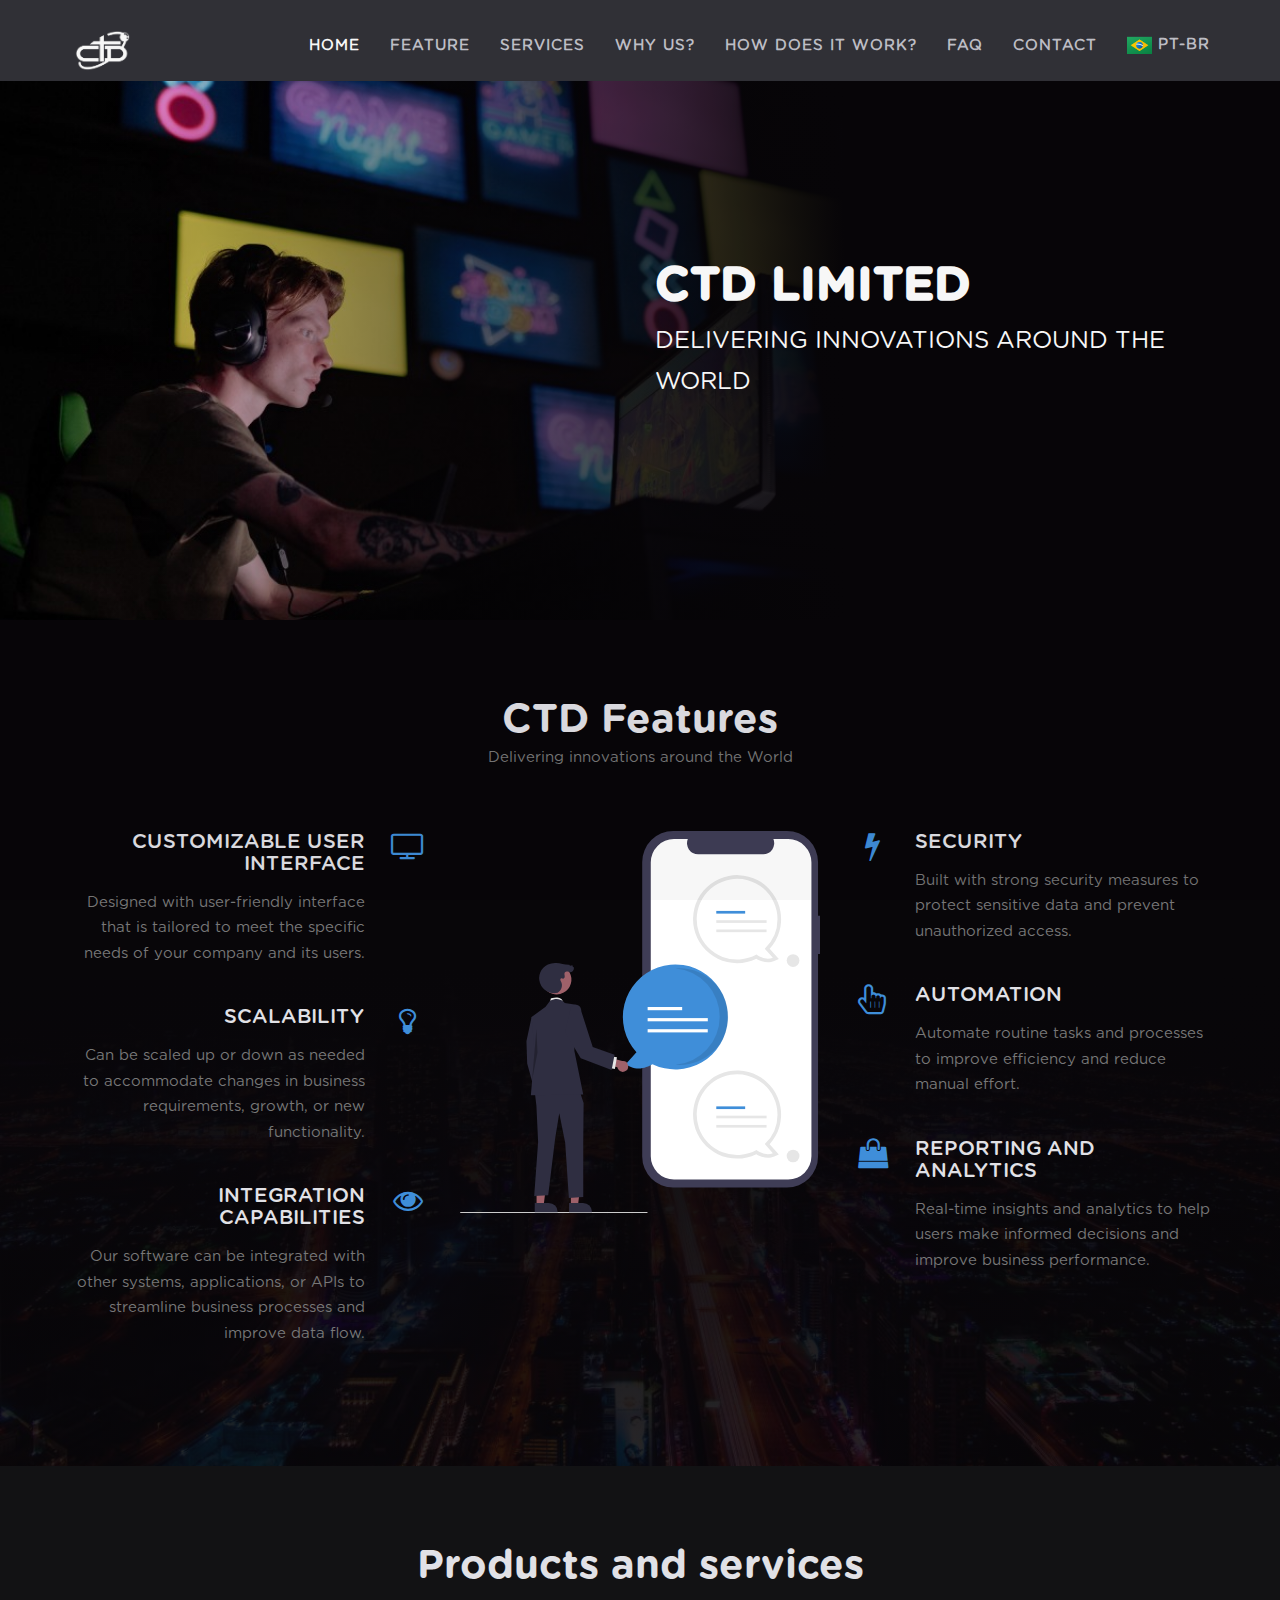
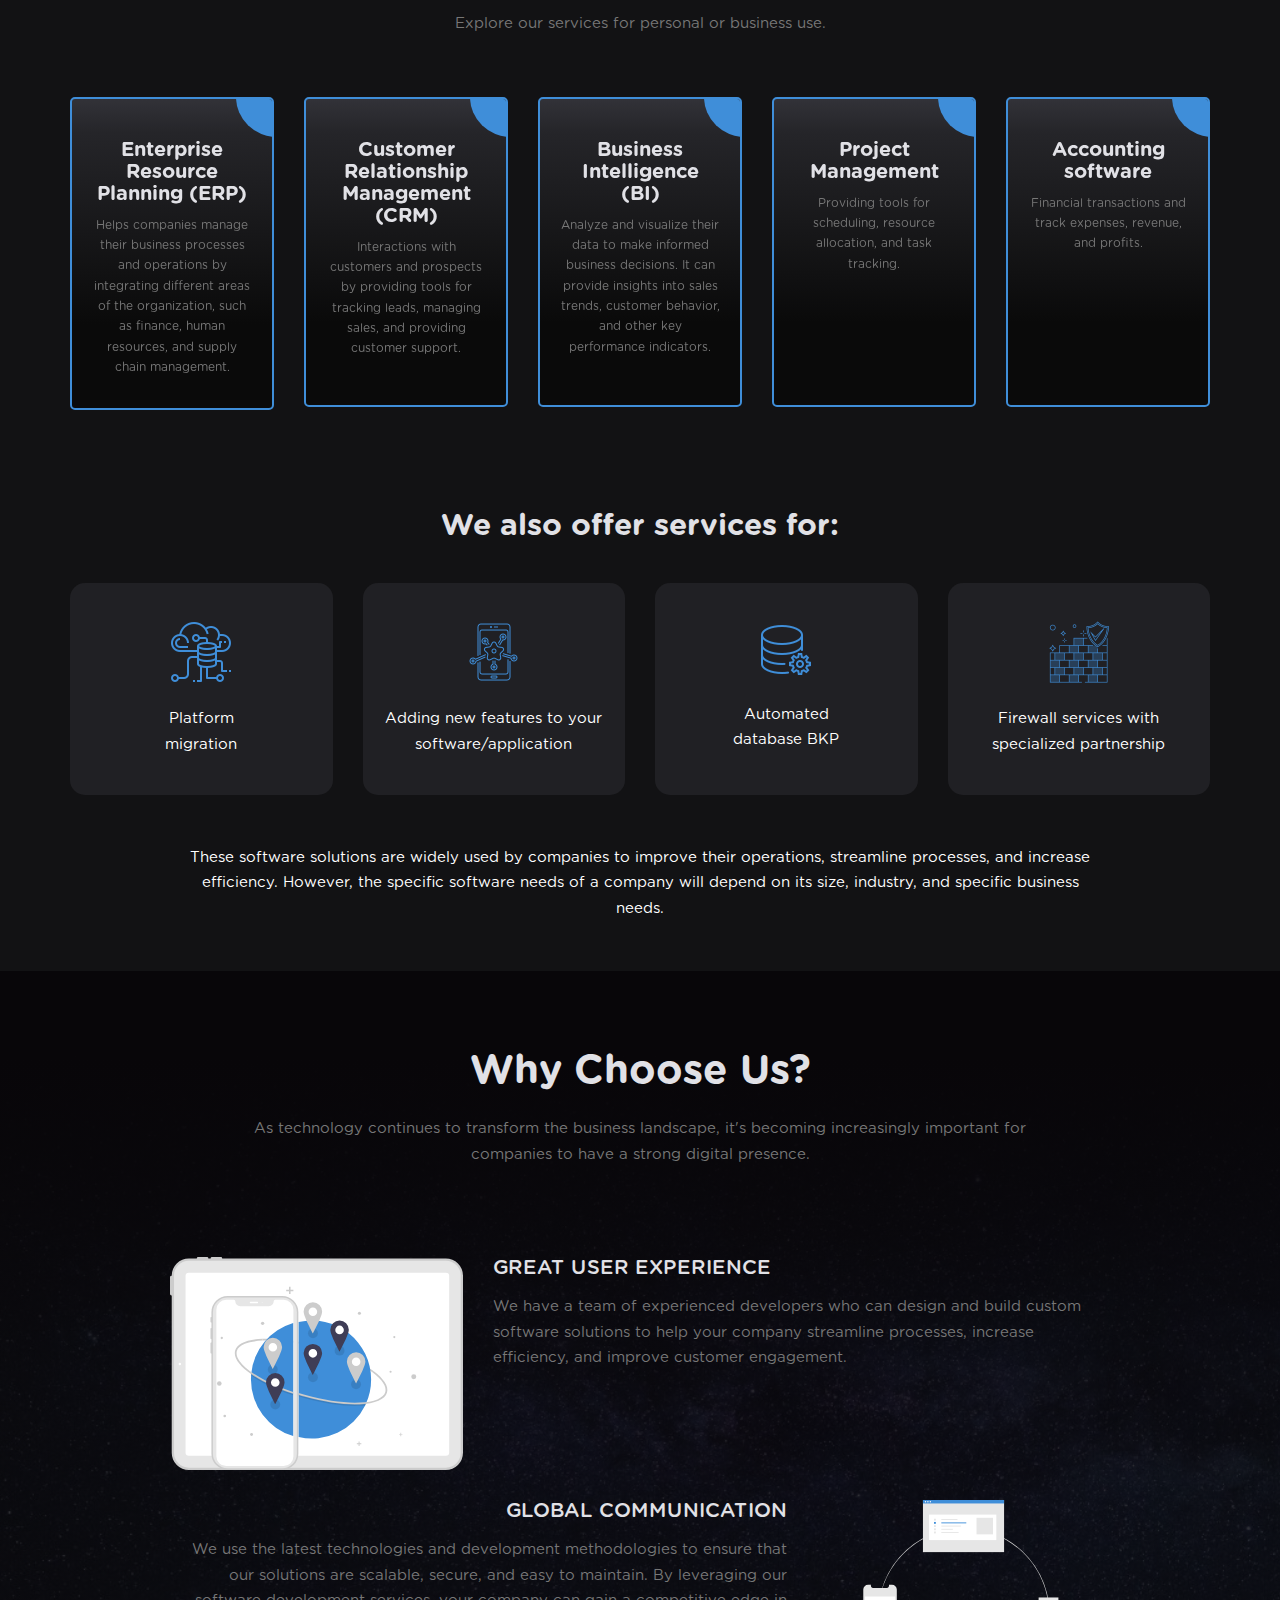
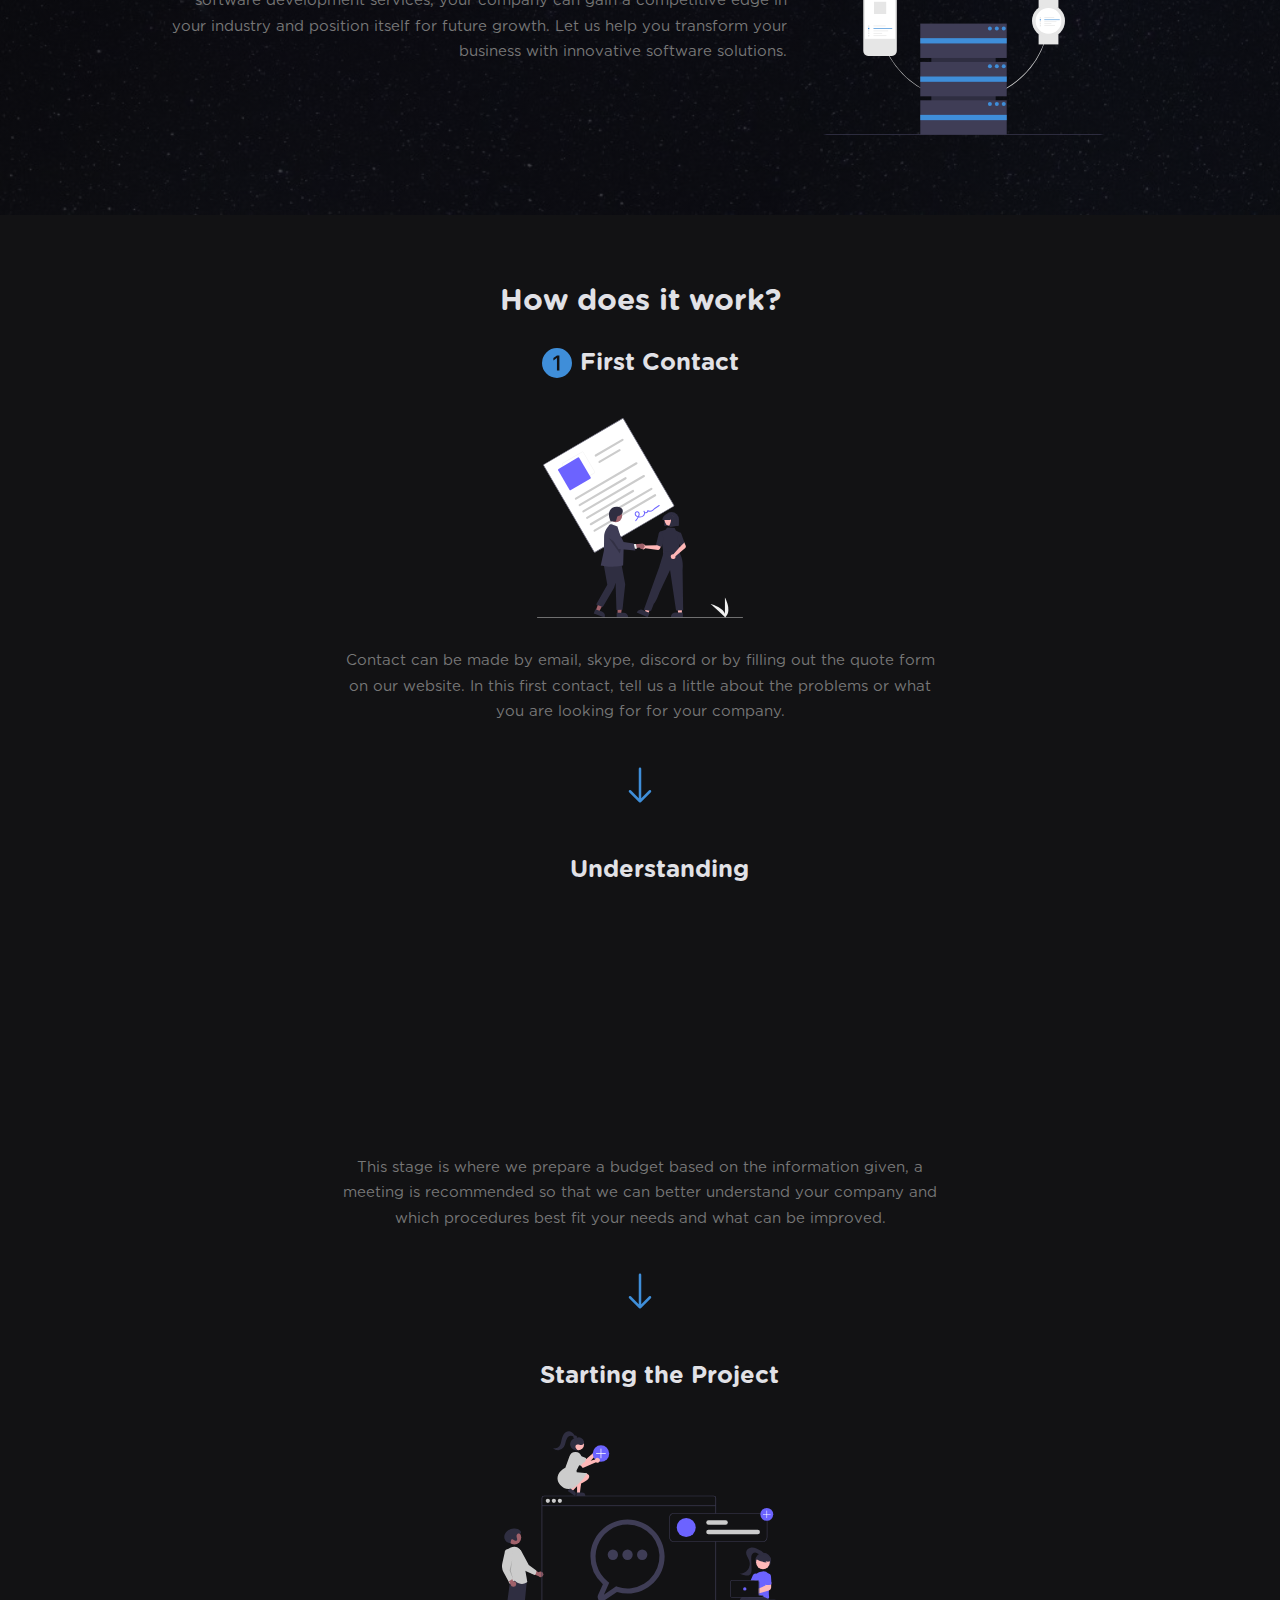
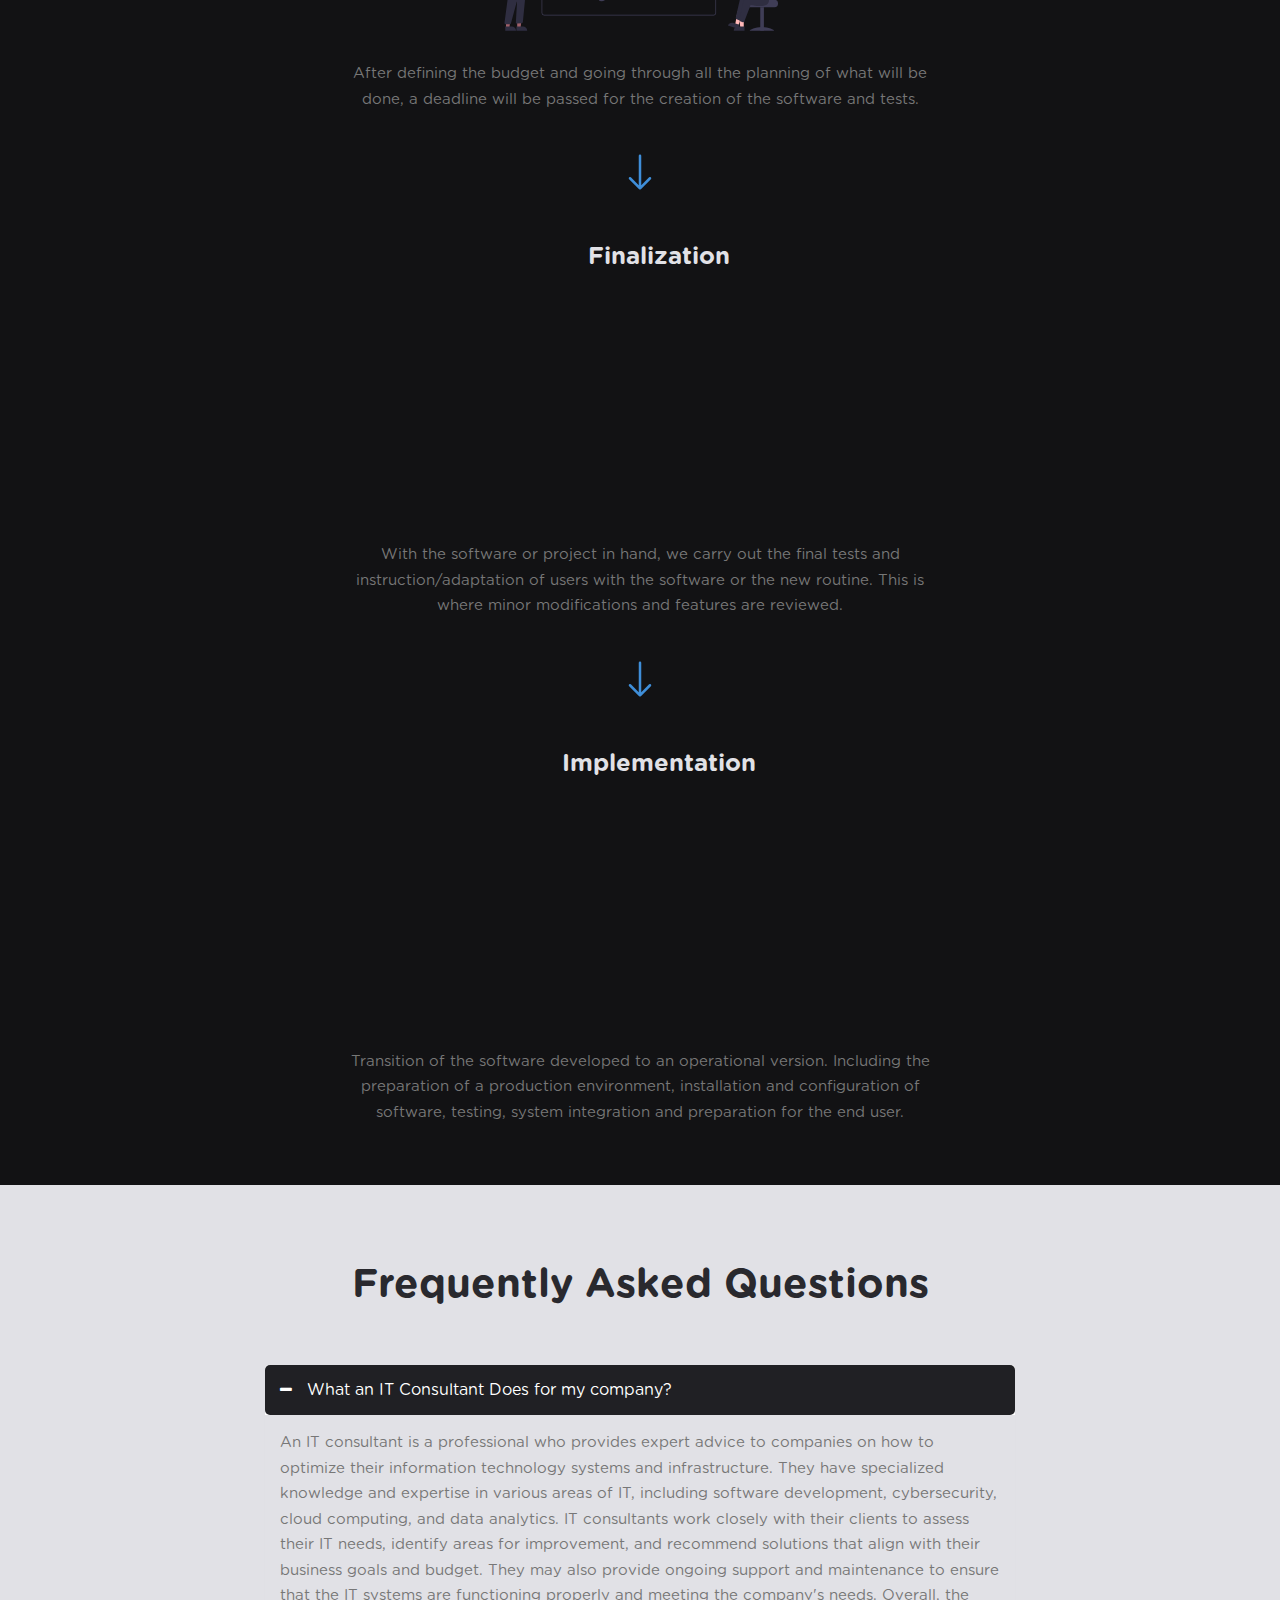
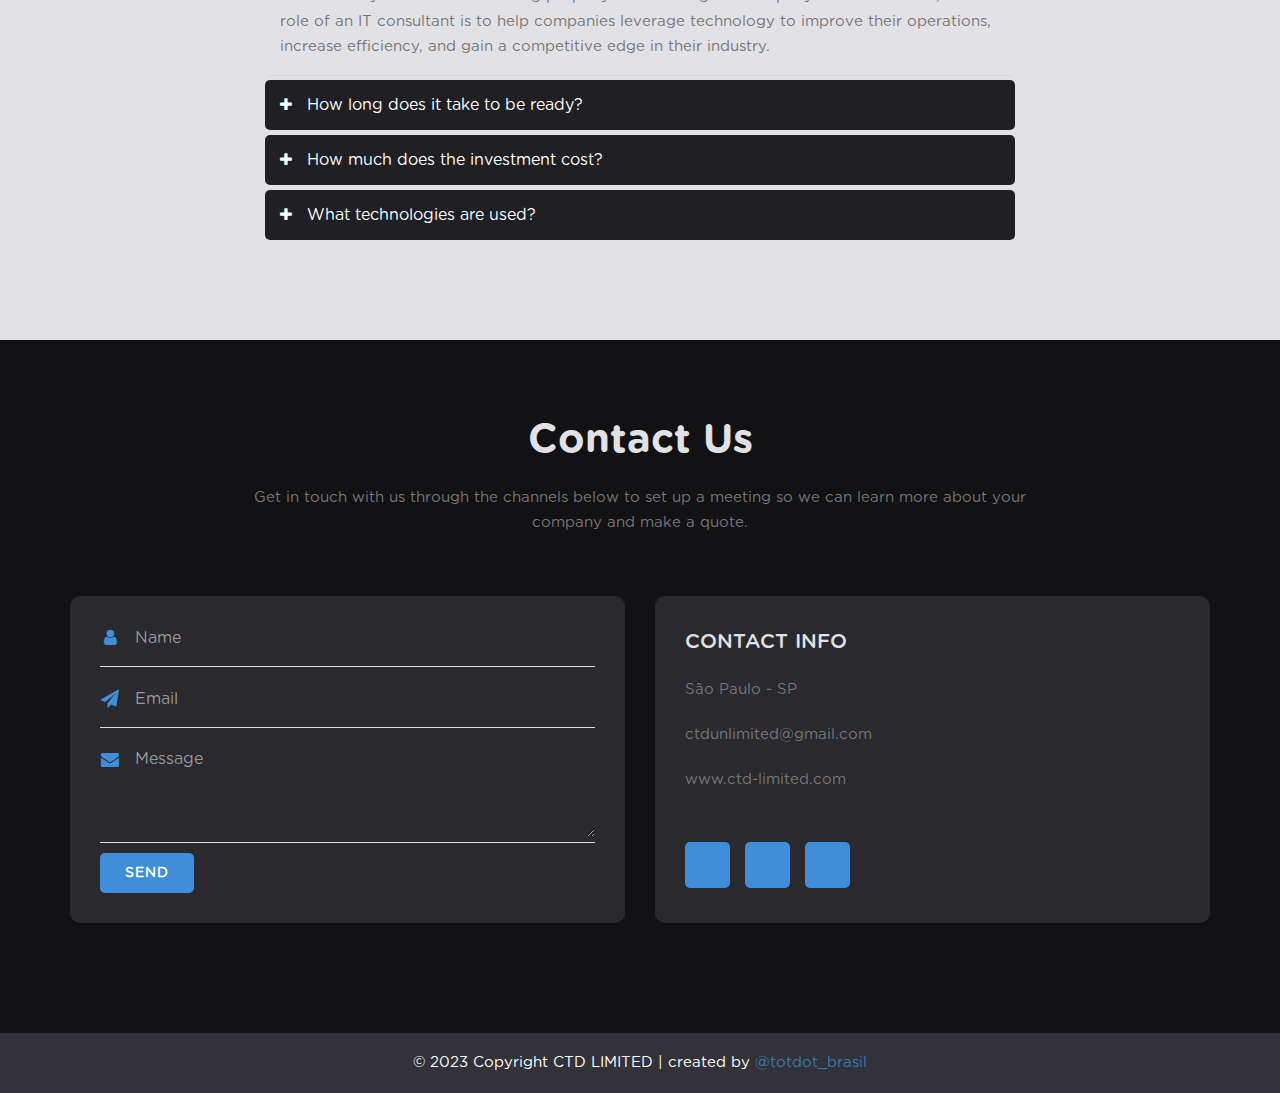
==== index.html @ d23ae1b8 "otimização" ====
<!DOCTYPE html>
<html lang="en">

<head>

    <!-- meta -->
    <meta charset="utf-8">
    <meta http-equiv="X-UA-Compatible" content="IE=edge">
    <meta name="viewport" content="width=device-width, initial-scale=1.0">
    <meta name="description" content="CTD - LIMITED | Delivering Innovations Around The World">
    <meta name="keywords"
        content="Apps, Software, technology, landing page, business, responsive, onepage, corporate, clean">
    <meta name="author" content="CTD - LIMITED">

    <!-- OG de compartilhamento -->
    <meta property="og:title" content="CTD - LIMITED" />
    <meta property="og:image" content="./assets/img/logo.png" />
    <meta property="og:image:width" content="1280" />
    <meta property="og:image:height" content="720" />

    <!-- Site title -->
    <title>CTD - LIMITED | Delivering Innovations Around The World</title>

    <!-- favicon -->
    <link rel="shortcut icon" type="image/x-icon" href="assets/img/logo.png">

    <!-- Bootstrap css -->
    <link href="assets/css/bootstrap.min.css" rel="stylesheet">

    <!--Font Awesome css -->
    <link href="assets/css/font-awesome.min.css" rel="stylesheet">

    <!-- Normalizer css -->
    <link href="assets/css/normalize.css" rel="stylesheet">

    <!-- Owl Carousel css -->
    <link href="assets/css/owl.carousel.min.css" rel="stylesheet">
    <link href="assets/css/owl.transitions.css" rel="stylesheet">

    <!-- Magnific popup css -->
    <link href="assets/css/magnific-popup.css" rel="stylesheet">

    <!-- Site css -->
    <link href="assets/css/style.css" rel="stylesheet">

    <!-- Responsive css -->
    <link href="assets/css/responsive.css" rel="stylesheet">

</head>

<body>

    <!-- Preloader starts-->
    <div id="preloader"></div>
    <!-- Preloader ends -->


    <!-- Navigation area starts -->
    <header class="menu-area navbar-fixed-top">
        <div class="container">
            <div class="row">

                <!-- Navigation starts -->
                <div class="col-md-12">
                    <div class="mainmenu">
                        <div class="navbar navbar-nobg">
                            <div class="navbar-header">
                                <a class="navbar-brand" href="#"><img src="assets/img/logo.png"
                                        alt="Logo da Empresa" class="img-logo"></a>
                                <button type="button" class="navbar-toggle" data-toggle="collapse"
                                    data-target=".navbar-collapse">
                                    <span class="sr-only">Toggle navigation</span>
                                    <span class="icon-bar"></span>
                                    <span class="icon-bar"></span>
                                    <span class="icon-bar"></span>
                                </button>
                            </div>

                            <div class="navbar-collapse collapse">
                                <nav>
                                    <ul class="nav navbar-nav navbar-right">
                                        <li class="active"><a class="smooth_scroll" href="#slider">HOME</a></li>
                                        <li><a class="smooth_scroll" href="#service">FEATURE</a></li>
                                        <li><a class="smooth_scroll" href="#about">SERVICES</a></li>
                                        <li><a class="smooth_scroll" href="#why-choose">WHY US?</a></li>             
                                        <li><a class="smooth_scroll" href="#steps">HOW DOES IT WORK?</a></li>
                                        <li><a class="smooth_scroll" href="#faq">FAQ</a></li>
                                        <li><a class="smooth_scroll" href="#contact">CONTACT</a></li>
                                        <li>
                                            <a href="./pt-br-version.html" class="toggle-lang">
                                                <img src="assets/img/brasil-flag.png" alt="Bandeira do Brasil" height="25px">
                                                PT-BR
                                            </a>
                                        </li>
                                    </ul>
                                </nav>
                            </div>
                        </div>
                    </div>
                </div>
                <!-- Navigation ends -->

            </div>
        </div>
    </header>
    <!-- Navigation area ends -->


    <main>
        
        <!-- Slider area starts -->
        <section id="slider" class="slider-area">
            <div class="slider-mask">
                <div class="">
                    <div class="">
                        <div class="intro-text">
                            <div class="container">
                                <div class="row">
                                    <!-- intro image -->
                                    <div class="col-md-6 col-sm-12 intro-img">
                                        <!-- <img src="assets/img/slider/devices-home-white.svg" alt=""> -->
                                    </div>
                                    <!-- intro text -->
                                    <div class="col-md-6 col-sm-12">
                                        <div class="intro-text-box clearfix">
                                            <h1>CTD LIMITED</h1>
                                            <p>DELIVERING INNOVATIONS AROUND THE WORLD</p>
                                        </div>
                                    </div>
                                </div>
                            </div>
                        </div>
                    </div>
                </div>
            </div>
        </section>
        <!-- Slider area ends -->


        <!-- Service area starts -->
        <section id="service" class="service-area ">
            <div class="service-mask section-big">
                <div class="container">
                    <div class="row">
                        <div class="col-md-12 text-center">
                            <div class="section-title">
                                <h2 class="mb-0">CTD Features</h2>
                                <p>Delivering innovations around the World</p>
                            </div>
                        </div>
                    </div>
                    <div class="row">
                        <div class="col-sm-4">
                            <div class="choose-box left">
                                <i class="fa fa-tv"></i>
                                <div class="choose-content">
                                    <h3 class="subtitle">Customizable user interface</h3>
                                    <p>Designed with user-friendly interface that is tailored to meet the specific needs of your
                                        company and its users.</p>
                                </div>
                            </div>
                            <div class="choose-box left">
                                <i class="fa fa-lightbulb-o"></i>
                                <div class="choose-content">
                                    <h3 class="subtitle">Scalability</h3>
                                    <p>Can be scaled up or down as needed to accommodate changes in business requirements,
                                        growth, or new functionality.</p>
                                </div>
                            </div>
                            <div class="choose-box left">
                                <i class="fa fa-eye"></i>
                                <div class="choose-content">
                                    <h3 class="subtitle">Integration capabilities</h3>
                                    <p>Our software can be integrated with other systems, applications, or APIs to streamline
                                        business processes and improve
                                        data flow.</p>
                                </div>
                            </div>
                        </div>
                        <div class="col-sm-4">
                            <div class="feture-img">
                                <img loading="lazy" src="assets/img/feature/mobile-device.svg" alt="Imagem ilustrativa">
                            </div>
                        </div>
                        <div class="col-sm-4">
                            <div class="choose-box right">
                                <i class="fa fa-bolt"></i>
                                <div class="choose-content">
                                    <h3 class="subtitle">Security</h3>
                                    <p>Built with strong security measures to protect sensitive data and prevent unauthorized
                                        access.</p>
                                </div>
                            </div>
                            <div class="choose-box right">
                                <i class="fa fa-hand-pointer-o"></i>
                                <div class="choose-content">
                                    <h3 class="subtitle">Automation</h3>
                                    <p>Automate routine tasks and processes to improve efficiency and reduce manual effort.</p>
                                </div>
                            </div>
                            <div class="choose-box right">
                                <i class="fa fa-shopping-bag"></i>
                                <div class="choose-content">
                                    <h3 class="subtitle">Reporting and analytics</h3>
                                    <p>Real-time insights and analytics to help users make informed decisions and improve
                                        business performance.</p>
                                </div>
                            </div>
                        </div>
                    </div>
                </div>
            </div>
        </section>
        <!-- Service area ends -->

    

        <section id="about" class="about-area section-big">
            <div class="container">

                <div class="row">
                    <div class="col-md-12 text-center">
                        <div class="section-title">
                            <h2>Products and services</h2>
                            <p>Explore our services for personal or business use.</p>
                        </div>
                    </div>

                    <!-- screenshots starts -->
                    <div class="screenshots">
                        <div class="screen">
                            <h3>Enterprise Resource Planning (ERP)</h3>
                            <p>
                                Helps companies manage their business processes and operations by integrating different
                                areas of the organization, such
                                as finance, human resources, and supply chain management.
                            </p>
                        </div>
                        <div class="screen">
                            <h3>Customer Relationship Management (CRM)</h3>
                            <p>
                            Interactions with customers and prospects by providing tools for tracking leads, managing sales, and providing customer
                            support.
                            </p>
                        </div>
                        <div class="screen">
                            <h3>Business Intelligence (BI)</h3>
                            <p>
                                Analyze and visualize their data to make informed business decisions. It can provide insights into sales trends,
                                customer behavior, and other key performance indicators.
                            </p>
                        </div>
                        <div class="screen">
                            <h3>Project Management</h3>
                            <p>
                                Providing tools for scheduling, resource allocation, and task tracking.
                            </p>
                        </div>
                        <div class="screen">
                            <h3>Accounting software</h3>
                            <p>
                                Financial transactions and track expenses, revenue, and profits.
                            </p>
                        </div>
                        <div class="screen">
                            <h3>Human Resource Management (HRM)</h3>
                            <p>
                                Manage workforce by providing tools for hiring, training, and performance management.
                            </p>
                        </div>
                        <div class="screen">
                            <h3>Collaboration software</h3>
                            <p>
                                Improve communication and collaboration among team members by providing tools for file sharing, video conferencing, and
                                instant messaging.
                            </p>
                        </div>
                    </div>
                    <!-- screenshots ends -->

                </div>
            </div>
        </section>

        <!-- Fun Fact area starts -->
        <section class="fun-fact-area">
            <div class="container">
                <h2 class="text-center">We also offer services for:</h2>
                <div class="row fun-fact-area">
                    <div class="col-xs-12 col-sm-6 col-md-3">
                        <div class="fun-fact tab-margin-bottom">
                            <img loading="lazy" src="assets/img/services/icon-migrations.png" alt="Imagem ilustrativa">
                            <p>Platform <br>migration</p>
                        </div>
                    </div>
                    <div class="col-xs-12 col-sm-6 col-md-3">
                        <div class="fun-fact tab-margin-bottom sm-no-border xs-no-border">
                            <img loading="lazy" src="assets/img/services/icon-features.png" alt="Imagem ilustrativa">
                            <p>Adding new features to your software/application</p>
                        </div>
                    </div>
                    <div class="col-xs-12 col-sm-6 col-md-3">
                        <div class="fun-fact">
                            <img loading="lazy" src="assets/img/services/icon-database.png" alt="Imagem ilustrativa">
                            <p>Automated <br>database BKP</p>
                        </div>
                    </div>
                    <div class="col-xs-12 col-sm-6 col-md-3">
                        <div class="fun-fact last">
                            <img loading="lazy" src="assets/img/services/icon-firewall.png" alt="Imagem ilustrativa">
                            <p>Firewall services with specialized partnership</p>
                        </div>
                    </div>
                </div>
                <p class="also-offer">
                    These software solutions are widely used by companies to improve their operations, streamline processes, and increase
                    efficiency. However, the specific software needs of a company will depend on its size, industry, and specific business
                    needs.
                </p>
            </div>
        </section>
        <!-- Fun Fact area ends -->

        <!-- Why Choose Us starts-->
        <section id="why-choose" class="why-choose-area ">
            <div class="why-choose-mask section-small">
                <div class="container">
                    <div class="row">
                        <div class="col-md-12">
                            <div class="section-title text-center">
                                <h2>Why Choose Us?</h2>
                                <p>As technology continues to transform the business landscape, it's becoming increasingly
                                    important for companies to have
                                    a strong digital presence.</p>
                            </div>
                        </div>
                    </div>
                    <div class="row">
                        <div class="col-sm-4">
                            <img loading="lazy" src="assets/img/choose/services.svg" alt="Imagem ilustrativa">
                        </div>
                        <div class="col-sm-8">
                            <div class="choose-box right">
                                <div class="choose-content">
                                    <h3 class="subtitle">Great User Experience</h3>
                                    <p>We have a team of experienced developers who can
                                        design and build custom software
                                        solutions to help your company streamline processes, increase efficiency, and improve
                                        customer engagement.</p>
                                </div>
                            </div>
                        </div>
                    </div>
                    <div class="row">
                        <div class="col-sm-4 col-sm-push-8">
                            <img loading="lazy" src="assets/img/choose/tecnologies.svg" alt="Imagem ilustrativa">
                        </div>
                        <div class="col-sm-8 col-sm-pull-4">
                            <div class="choose-box left">
                                <div class="choose-content">
                                    <h3 class="subtitle">Global Communication</h3>
                                    <p>We use the latest technologies and development methodologies to ensure that our solutions
                                        are scalable, secure, and easy
                                        to maintain.
                                        By leveraging our software development services, your company can gain a competitive
                                        edge in your industry and position
                                        itself for future growth. Let us help you transform your business with innovative
                                        software solutions.</p>
                                </div>
                            </div>
                        </div>
                    </div>
                </div>
            </div>
        </section>
        <!-- Why Choose Us ends-->


        <!-- steps start -->
        <section id="steps" class="steps section-small">
            <div class="container">
                <h2 class="text-center">How does it work?</h2>
                <div class="steps-grid">

                    <!-- Step 1 -->
                    <article class="step-item">  
                        <h3 class="step-title text-center">
                            <img loading="lazy" src="assets/img/steps/step-1.svg" alt="Imagem ilustrativa" height="30px" width="30px"> 
                            First Contact
                        </h3>
                        <img loading="lazy" src="assets/img/steps/first-contact.svg" alt="Imagem ilustrativa" class="img-step" width="206px" height="200px">
                        <p class="text-center">
                            Contact can be made by email, skype, discord or by filling out the quote form on our website. In this first contact,
                            tell us a little about the problems or what you are looking for for your company.
                        </p>               
                    </article>
                    <div class="next-step">
                        <img loading="lazy" src="assets/img/steps/arrow-down.svg" alt="Imagem ilustrativa" height="40px" width="40px">
                    </div>

                    <!-- Step 2 -->
                    <article class="step-item">
                        <h3 class="step-title text-center">
                            <img loading="lazy" src="assets/img/steps/step-2.svg" alt="Imagem ilustrativa" height="30px" width="30px">
                            Understanding
                        </h3>
                        <img loading="lazy" src="assets/img/steps/understanding.svg" alt="Imagem ilustrativa" class="img-step" width="300px" height="200px" >
                        <p class="text-center">
                            This stage is where we prepare a budget based on the information given, a meeting is recommended so that we can better
                            understand your company and which procedures best fit your needs and what can be improved.
                        </p>
                    </article>
                    <div class="next-step">
                        <img loading="lazy" src="assets/img/steps/arrow-down.svg" alt="Imagem ilustrativa" height="40px" width="40px">
                    </div>

                    <!-- Step 3 -->
                    <article class="step-item">
                        <h3 class="step-title text-center">
                            <img loading="lazy" src="assets/img/steps/step-3.svg" alt="Imagem ilustrativa" height="30px" width="30px">
                            Starting the Project
                        </h3>
                        <img src="assets/img/steps/start-the-project.svg" alt="Imagem ilustrativa" class="img-step" width="276px" height="200px">
                        <p class="text-center">
                            After defining the budget and going through all the planning of what will be done, a deadline will be passed for the
                            creation of the software and tests.
                        </p>
                    </article>
                    <div class="next-step">
                        <img loading="lazy" src="assets/img/steps/arrow-down.svg" alt="Imagem ilustrativa" height="40px" width="40px">
                    </div>

                    <!-- Step 4 -->
                    <article class="step-item">
                        <h3 class="step-title text-center">
                            <img loading="lazy" src="assets/img/steps/step-4.svg" alt="Imagem ilustrativa" height="30px" width="30px">
                            Finalization
                        </h3>
                        <img loading="lazy" src="assets/img/steps/finalization.svg" alt="Imagem ilustrativa" class="img-step" height="200px" width="333px">
                        <p class="text-center">
                            With the software or project in hand, we carry out the final tests and instruction/adaptation of users with the software
                            or the new routine.
                            This is where minor modifications and features are reviewed.
                        </p>
                    </article>
                    <div class="next-step">
                        <img loading="lazy" src="assets/img/steps/arrow-down.svg" alt="Imagem ilustrativa" height="40px" width="40px">
                    </div>

                    <!-- Step 5 -->
                    <article class="step-item">
                        <h3 class="step-title text-center">
                            <img loading="lazy" src="assets/img/steps/step-5.svg" alt="Imagem ilustrativa" height="30px" width="30px">
                            Implementation
                        </h3>
                        <img loading="lazy" src="assets/img/steps/implementation.svg" alt="Imagem ilustrativa" class="img-step"  width="225px" height="200px">
                        <p class="text-center">
                            Transition of the software developed to an operational version. Including the preparation of a production environment,
                            installation and configuration of software, testing, system integration and preparation for the end user.
                        </p>
                    </article>
                </div>
            </div>

        </section>
        <!-- steps end -->


        <!-- faq area starts -->
        <section id="faq" class="faq-area section-big">
            <div class="container">

                <div class="row">
                    <div class="col-md-12">
                        <div class="section-title text-center">
                            <h2>Frequently Asked Questions</h2>
                        </div>
                    </div>
                </div>

                <div class="row">

                    <div class="col-md-8 col-md-offset-2">
                        <!-- accordion starts -->
                        <div class="accordion panel-group" id="accordion" role="tablist">

                            <div class="panel clearfix">
                                <div class="panel-heading" role="tab">
                                    <a href="#accordion01" data-toggle="collapse" data-parent="#accordion"
                                        aria-expanded="true" class="">
                                        <i class="fa fa-minus"></i>
                                        <h4 class="panel-title">What an IT Consultant Does for my company?</h4>
                                    </a>
                                </div>
                                <div id="accordion01" class="panel-collapse collapse in" role="tabpanel"
                                    aria-expanded="true">
                                    <div class="panel-body">
                                        An IT consultant is a professional who provides expert advice to companies on how to optimize their information
                                        technology systems and infrastructure. They have specialized knowledge and expertise in various areas of IT, including
                                        software development, cybersecurity, cloud computing, and data analytics. IT consultants work closely with their clients
                                        to assess their IT needs, identify areas for improvement, and recommend solutions that align with their business goals
                                        and budget. They may also provide ongoing support and maintenance to ensure that the IT systems are functioning properly
                                        and meeting the company's needs. Overall, the role of an IT consultant is to help companies leverage technology to
                                        improve their operations, increase efficiency, and gain a competitive edge in their industry.
                                    </div>
                                </div>
                            </div>

                            <div class="panel clearfix">
                                <div class="panel-heading" role="tab">
                                    <a href="#accordion02" class="collapsed" data-toggle="collapse" data-parent="#accordion"
                                        aria-expanded="false">
                                        <i class="fa fa-minus"></i>
                                        <h4 class="panel-title">How long does it take to be ready?</h4>
                                    </a>
                                </div>
                                <div id="accordion02" class="panel-collapse collapse" role="tabpanel" aria-expanded="false"
                                    style="height: 0px;">
                                    <div class="panel-body">
                                        Our Software solutions can take from days to months to deliver, it's going to depend heavily on the type of project and
                                        scope and availability of resources, please get in touch for an estimation on delivery time.
                                    </div>
                                </div>
                            </div>

                            <div class="panel clearfix">
                                <div class="panel-heading" role="tab">
                                    <a href="#accordion03" class="collapsed" data-toggle="collapse" data-parent="#accordion"
                                        aria-expanded="false">
                                        <i class="fa fa-minus"></i>
                                        <h4 class="panel-title">How much does the investment cost?</h4>
                                    </a>
                                </div>
                                <div id="accordion03" class="panel-collapse collapse" role="tabpanel" aria-expanded="false"
                                    style="height: 0px;">
                                    <div class="panel-body">
                                        Since each software project is unique, we price each project based on its complexity, scope, and delivery date
                                        requirements. Please contact us for a personalized assessment of your project.
                                    </div>
                                </div>
                            </div>

                            <div class="panel clearfix">
                                <div class="panel-heading" role="tab">
                                    <a href="#accordion04" class="collapsed" data-toggle="collapse" data-parent="#accordion"
                                        aria-expanded="false">
                                        <i class="fa fa-minus"></i>
                                        <h4 class="panel-title">What technologies are used?</h4>
                                    </a>
                                </div>
                                <div id="accordion04" class="panel-collapse collapse" role="tabpanel" aria-expanded="false"
                                    style="height: 0px;">
                                    <div class="panel-body">
                                        We have experience with several front-end and back-end technologies, including but not limited to .NET, Xamarin,
                                        TypeScript, Python, SQLServer, MySQL, Oracle, Angular and React. Our team of experts is always learning and expanding
                                        their knowledge to stay up-to-date with the latest technologies and trends in the industry.
                                    </div>
                                </div>
                            </div>
                        </div>
                        <!-- / accordion ends-->
                    </div>

                </div>

            </div>
        </section>
        <!-- faq area ends -->


        <!-- Contact area starts -->
        <section id="contact" class="contact-area section-big">
            <div class="container">

                <div class="row">
                    <div class="col-md-12 text-center">
                        <div class="section-title">
                            <h2>Contact Us</h2>
                            <p>Get in touch with us through the channels below to set up a meeting so we can learn more
                                about your company and make a
                                quote.</p>
                        </div>
                    </div>
                </div>

                <div class="row">

                    <div class="col-md-6">

                        <!-- Contact form starts -->
                        <div class="contact-form">

                            <form id="ajax-contact" action="assets/mailer.php" method="post">
                                <div class="form-group in_name">
                                    <input type="text" name="name" class="form-control" id="name" placeholder="Name"
                                        required="required">
                                </div>
                                <div class="form-group in_email">
                                    <input type="email" name="email" class="form-control" id="email" placeholder="Email"
                                        required="required">
                                </div>
                                <div class="form-group in_message">
                                    <textarea rows="5" name="message" class="form-control" id="message"
                                        placeholder="Message" required="required"></textarea>
                                </div>
                                <div class="actions">
                                    <input type="submit" value="Send" name="submit" id="submitButton" class="btn"
                                        title="Submit Your Message!">
                                </div>
                            </form>

                            <!-- Submition status -->
                            <div id="form-messages"></div>

                        </div>
                        <!-- Contact form ends-->
                    </div>

                    <div class="col-md-6">

                        <div class="address">
                            <h3 class="subtitle">Contact Info</h3>
                            <div class="address-box clearfix">
                                <p>São Paulo - SP</p>
                            </div>
                            <!-- <div class="address-box clearfix">
                                <p><a href="tel:015110022">+55 11 950425072</a></p>
                            </div> -->
                            <div class="address-box clearfix">
                                <p><a href="mailto:ctdunlimited@gmail.com">ctdunlimited@gmail.com</a></p>
                            </div>
                            <div class="address-box clearfix">
                                <p><a href="#">www.ctd-limited.com</a></p>
                            </div>

                            <ul class="social-links">
                                <li>
                                    <a href="mailto:ctdunlimited@gmail.com?">
                                        <img loading="lazy" src="assets/img/icons/mail-icon.svg" alt="mail icon" height="25px" width="25px">
                                    </a>
                                </li>
                                <li>
                                    <a href="skype:live:.cid.ec6326698f92b3e9?chat">
                                        <img loading="lazy" src="assets/img/icons/icon-skype.svg" alt="skype icon" height="25px" width="25px">
                                    </a>
                                </li>
                                <li>
                                    <a href="https://discord.com/channels/@me/1095717653068394519">
                                        <img loading="lazy" src="assets/img/icons/icon-discord.svg" alt="discord icon" height="25px" width="25px">
                                    </a>
                                </li>
                            </ul>

                        </div>

                    </div>


                </div>

            </div>
        </section>
        <!-- Contact area ends -->

    </main>

    <!-- Footer area starts -->
    <footer class="footer-area">
        <div class="container">
            <p>&copy; 2023 Copyright CTD LIMITED | created by <a href="https://www.instagram.com/totdot_brasil/" target="_blank">@totdot_brasil</a></p>
        </div>
    </footer>
    <!-- Footer area ends -->


    <!--Linguagem de sinais -> Libras  -->
    <div vw class="enabled">
        <div vw-access-button class="active"></div>
        <div vw-plugin-wrapper>
            <div class="vw-plugin-top-wrapper"></div>
        </div>
    </div>
    <script defer src="https://vlibras.gov.br/app/vlibras-plugin.js"></script>
    <script defer>
        new window.VLibras.Widget('https://vlibras.gov.br/app');
    </script>

    <!-- Latest jQuery -->
    <script defer src="assets/js/jquery.min.js"></script>

    <!-- Bootstrap js-->
    <script defer src="assets/js/bootstrap.min.js"></script>

    <!-- Owl Carousel js -->
    <script defer src="assets/js/owl.carousel.min.js"></script>

    <!-- Mixitup js -->
    <script defer src="assets/js/jquery.mixitup.js"></script>

    <!-- Magnific popup js -->
    <script defer src="assets/js/jquery.magnific-popup.min.js"></script>

    <!-- Waypoint js -->
    <script defer src="assets/js/jquery.waypoints.min.js"></script>

    <!-- Ajax Mailchimp js -->
    <script defer src="assets/js/jquery.ajaxchimp.min.js"></script>


    <!-- Main js-->
    <script defer src="assets/js/main_script.js"></script>
</body>

</html>
---- assets/css/style.css ----
/*----------------------------------------------------------------------------------------
* Author        : Coderspoint
* Template Name : Applan - One Page App Landing Page
* File          : Applan main CSS file
* Version       : 1.0
* ---------------------------------------------------------------------------------------- */





/* INDEX
----------------------------------------------------------------------------------------

01. General css

02. Navigation area css

03. Slider area css

04. Hero area css

05. Price area css

06. Action area css

07. Service area css

08. Pricing area css

09. Testimonial area css

10. Why Choose area css

11. Subscribe area css

12. Client area css

13. Contact area css

14. Footer area css

-------------------------------------------------------------------------------------- */
/* Colors */
:root {
    --white:    #fff;
    --gray-100: #e1e1e6;
    --gray-300: #c4c4cc;
    --gray-400: #8d8d99;
    --gray-600: #323238;
    --gray-700: #29292e;
    --gray-800: #202024;
    --gray-900: #121214;

    --blue-300: #72ade4;
    --green-500: #3f8ed9;

    --red-500: #F75A68 
}




/* Fonts 'Gotham Rounded' */
@font-face {
  font-family: 'GothamRounded-Book';
  src: url('../fonts/GothamRounded-book.eot');
  src: url('../fonts/GothamRounded-book.woff2') format('woff2'),
       url('../fonts/GothamRounded-book.woff') format('woff'),
       url('../fonts/GothamRounded-book.ttf') format('truetype'),
       url('../fonts/GothamRounded-book.svg#GothamRounded-book') format('svg'),
       url('../fonts/GothamRounded-book.eot?#iefix') format('embedded-opentype');
  font-weight: normal;
  font-style: normal;
}
@font-face {
  font-family: 'GothamRounded-Medium';
  src: url('../fonts/GothamRounded-Medium.eot');
  src: url('../fonts/GothamRounded-Medium.woff2') format('woff2'),
       url('../fonts/GothamRounded-Medium.woff') format('woff'),
       url('../fonts/GothamRounded-Medium.ttf') format('truetype'),
       url('../fonts/GothamRounded-Medium.svg#GothamRounded-Medium') format('svg'),
       url('../fonts/GothamRounded-Medium.eot?#iefix') format('embedded-opentype');
  font-weight: normal;
  font-style: normal;
}
@font-face {
  font-family: 'GothamRounded-Bold';
  src: url('../fonts/GothamRounded-Bold.eot');
  src: url('../fonts/GothamRounded-Bold.woff2') format('woff2'),
       url('../fonts/GothamRounded-Bold.woff') format('woff'),
       url('../fonts/GothamRounded-Bold.ttf') format('truetype'),
       url('../fonts/GothamRounded-Bold.svg#GothamRounded-Bold') format('svg'),
       url('../fonts/GothamRounded-Bold.eot?#iefix') format('embedded-opentype');
  font-weight: normal;
  font-style: normal;
}







/* ----------------------------------------------------------------------------------------
*                                       01. General css
* -------------------------------------------------------------------------------------- */

html,
body {
    height: 100%
}

body {
    background-color: var(--gray-900);
    color: #777;
    width: 100%;
    height: 100%;
    font-size: 15px;
    line-height: 1.7;
    margin-top: 70px;
    font-family: 'GothamRounded-Book', sans-serif;
}

h1,
h2,
h3,
h4,
h5,
h6 {
    color: var(--gray-100);
    font-family: 'GothamRounded-Bold';
}

.subtitle {
    font-size: 20px;
    text-transform: uppercase;
    margin-bottom: 15px;
    font-family: 'GothamRounded-Medium';
}

p {
    letter-spacing: 0px;
}

a {
    text-decoration: none;
    transition: all 0.3s;
    -webkit-transition: all 0.3s;
}

a:hover {
    color: #fff;
    text-decoration: none;
}

a:focus {
    outline: none;
    text-decoration: none;
}

ul,
li {
    margin: 0;
    padding: 0;
}

fieldset {
    border: 0 none;
    margin: 0 auto;
    padding: 0;
}

.btn.active.focus,
.btn.active:focus,
.btn.focus,
.btn.focus:active,
.btn:active:focus,
.btn:focus {
    outline: none;
}

.btn, input[type='submit'] {
    display: inline-block;
    background: transparent;
    padding: 10px 25px;
    border-radius: 5px;
    transition: 0.3s;
    -moz-transition: 0.3s;
    -webkit-transition: 0.3s;
    letter-spacing: 1px;
    border: none;
    text-transform: uppercase;
    font-weight: 600;
    color: #fff;
    background-color: #3f8ed9;
}

.btn:hover, input[type="submit"]:hover {
    color: #fff;
    background: #72849c;
}

.btn.btn-reverse {
    background: #72849c;
}

.btn.btn-reverse:hover {
    color: #555;
    background-color: #fff;
}

.btn.btn-white {
    color: #555;
    background-color: #fff;
}

.btn.btn-white:hover {
    color: #fff;
    background: #72849c;
}


.btn.btn-lg {
    height: 50px;
    padding: 0 30px;
    font-size: 20px;
    font-weight: bold;
    line-height: 50px;
    border-radius: 7px;
}


.section-big {
    padding: 80px 0px;
}

.section-small {
    padding: 50px 0px;
}

.section-title {
    margin: auto;
    max-width: 800px;
    margin-bottom: 60px;
}

.section-title.white h2 {
    color: #fff;
}

.section-title h2 {
    font-size: 40px;
    margin-bottom: 25px;
    line-height: 40px;
    margin-top: 0;
}

.section-title p {
    margin-top: 25px;
}


/* preloader css */

#preloader {
    position: fixed;
    left: 0;
    top: 0;
    z-index: 99999;
    width: 100%;
    height: 100%;
    overflow: visible;
    background-image: url(../img/preloader-dark.gif);
    background-position: center center;
    background-repeat: no-repeat;
    background-color: #040204;
}

.table {
    display: table;
    width: 100%;
    height: 100%;
    position: relative;
    z-index: 1;
}
.table-cell {
    display: table-cell;
    text-align: center;
    vertical-align: middle;
}

img {
    max-width: 100%;
}

.space {
    height: 30px;
}



/* ----------------------------------------------------------------------------------------
*                               02. Navigation area css
* --------------------------------------------------------------------------------------- */
.menu-area {
    background: var(--gray-600);
}
.sticky-menu {
    box-shadow: 0px 3px 4.7px 0.3px rgba(0, 0, 0, 0.24);
    transition: all 0.3s ease-out;
    -webkit-transition: all 0.3s ease-out;
}

.mainmenu {
    margin-top: 10px;
    transition: all 0.3s ease-out;
    -webkit-transition: all 0.3s ease-out;
}

.sticky-menu .mainmenu {
    margin-top: 0px;
}

.navbar {
    margin-bottom: 0;
    border: 0px;
    padding: 8px 0;
}

.img-logo{
    height: 55px;
}


.navbar-nav {
    display: flex;
    align-items: center;
    justify-content: space-between;
}

.navbar-nav  li {
    float: none;
    display: inline-block;
}

.navbar-nav li a {
    font-weight: 600;
    font-size: 15px;
    letter-spacing: 1px;
    color: var(--gray-300);
}

.nav > li > a:hover,
.nav > li > a:active,
.nav > li > a:focus {
    background: none;
}

.mainmenu .navbar-nav li.active a {
    color: var(--white);
}

.navbar-brand {
    float: left;
    padding: 5px;
    line-height: normal;
    height: 55px;
}


/* Mobile Nav css */
.navbar-toggle .icon-bar {
    background: var(--gray-900);
}

.toggle-lang:hover {
    transform: scale(1.02);
}

/* ----------------------------------------------------------------------------------------
*                               03. Slider area css
* -------------------------------------------------------------------------------------- */

.slider-area {
    background-image: url("../img/bg-section/bg-img-main.jpg");
    background-repeat: no-repeat;
    background-size: cover;
    background-position: -260px center;
    min-height: 400px;
}

.slider-mask {
    height: 100%;
    background: rgb(8,6,9);
    background: linear-gradient(90deg, rgba(8,6,9,0) 4%, rgba(8,6,9,1) 66%);
    min-height: 400px;
}

.slider-area .carousel,
.slider-area .carousel-inner,
.slider-area .item {
    height: 100%;
}

@media (min-width: 992px) {
    .slider-area {
        height: 550px;
    }
}

.intro-text {
    text-align: left;
    color: #fff;
}

.intro-text .row {
    margin-top: 0px;
}

.intro-text h1 {
    color: inherit;
    font-size: 47px;
    font-weight: 600;
    line-height: 50px;
    margin-bottom: 10px;
    margin-top: 10px;
}

.intro-text p {
    font-size: 24px;
    color: inherit;
}

.line-through {
    text-decoration: line-through;
}



.intro-text .dwnld-btn {
    margin-top: 20px;
    display: inline-block;
    margin-right: 20px;
}

@media (min-width: 992px) {
    .intro-text-box {
        display: table;
        transform: translate(0%, 50%);
        margin-top: 100px;
    }
}

.dwnld-btn img {
    width: 150px;
    height: auto;
}

.dwnld-btn.appstore img {
    padding-top: 1px;
}

.intro-img {
    text-align: center;
}

@media (max-width: 991px) {
    .intro-text {
        margin: 77px auto;
        text-align: center;
    }
    .intro-img img {
        margin-bottom: 30px;
    }
    .hero-overlay h2 {
        margin-top: 0px;
        font-size: 1.5em;
    }
}


#carousel-example-generic .animated {
    animation-delay: .5s;
}




/* ----------------------------------------------------------------------------------------
*                               04. Hero area css
* ---------------------------------------------------------------------------------------*/

.hero-boxes {
    padding: 50px 0;
    background-color: var(--gray-900);
}

.hero-box {
    background: #f5f5f5;
    background-color: var(--gray-600);
    text-align: center;
    position: relative;
    margin: 30px 0;
    padding: 50px;
    border-radius: 10px;
}

.hero-box img {}
.hero-overlay {
    position: absolute;
    padding: 30px;
    left: 0;
    top: 0;
    width: 100%;
    height: 0;
    background-color: var(--gray-800);
    color: #fff;
    border-radius: 10px;
    opacity: 0;
    transition: 0.5s cubic-bezier(0.250, 0.250, 0.115, 1.445);
}
.hero-overlay h2 {
    color: #fff;
}
.hero-box:hover .hero-overlay {
    opacity: 1;
    height: 100%;
}





/* ----------------------------------------------------------------------------------------
*                                   05. Price area css
* --------------------------------------------------------------------------------------- */
.price-item {
    padding: 0 15px 30px;
    margin: 0;
    text-align: center;
    position: relative;
    transition: 0.3s ease-out;
    background-color: #f5f5f5;
    border-radius: 10px;
}

.price-item ul {
    margin-left: 0;
    list-style: none;
    padding-left: 0px;
}

.price-item .info {
    border-radius: 10px 10px 0 0; 
}

.price-item.featured .info {
    background: #3f8ed9;
    margin-left: -15px;
    margin-right: -15px;
}

.price-item p.level {
    font-size: 30px;
    padding-top: 20px;
    letter-spacing: 1px;
    font-family: 'GothamRounded-Medium';
}

.price-item p.desc {
    font-size: 14px;
    margin-bottom: 0px;
}

.price-item p.price {
    font-size: 16px;
    margin: 0;
    padding-bottom: 10px;
    color: #333;
}

.price-item p.price .dollar {
    font-size: 30px;
    position: relative;
    top: -30px;
}

.price-item p.price .number {
    font-size: 70px;
    font-weight: 300;
}

.price-item .features {
    margin: 30px 0;
}

.price-item.featured p.level,
.price-item.featured p.price {
    color: #fff;
}

.price-item .features li {
    padding: 5px 0;
}

.price-item a.btn {
    display: inline-block;
}







/* ----------------------------------------------------------------------------------------
*                                   06. Action area css
* --------------------------------------------------------------------------------------- */
.action-area {
    color: #fff;
    position: relative;
    background: #3f8ed9;
}

.action-area h2 {
    color: #fff;
    margin: 0;
}






/* ----------------------------------------------------------------------------------------
*                                   07. Service area css
* --------------------------------------------------------------------------------------- */

.service-area {
    background-image: url("../img/bg-section/bg-image-features.jpg");
    background-repeat: no-repeat;
    background-size: cover;
}

.service-mask {
background: rgb(8,6,9);
background: linear-gradient(180deg, rgba(8,6,9,1) 41%, rgba(8,6,9,0.8715861344537815) 100%);
}

.service-area .section-title h2 {
    margin-bottom: 0;
}

.service-area .section-title p {
    margin-top: 5px;
}

.home-services .service-box {
    -webkit-transform: translateZ(0);
    text-align: center;
    transition: 0.3s ease-out;
    margin-bottom: 50px;
}

@media (min-width: 992px) {
    .service-box {
        padding: 0 20px;
    }
}

.service-box p {
    text-align: left;
}

.home-services .service-box i.fa {
    color: #3f8ed9;
    font-size: 50px;
}

.home-services .service-box h3 {
    position: relative;
    margin-top: 30px;
}

.home-services .service-box:hover i.fa:before {
    -webkit-backface-visibility: visible;
    -ms-backface-visibility: visible;
    backface-visibility: visible;
    -webkit-animation-name: flip;
    animation-name: flip
}

.home-services .service-box:hover .read_service:before {
    opacity: 1;
    filter: alpha(opacity=100);
    margin-left: 0%
}

.feture-img {
    text-align: center;
}

@media (max-width: 767px) {
    .feture-img img {
        margin-bottom: 30px;
    }
}






/*----------------------------------------*/
/*     Screenshot Area Css                  */
/*----------------------------------------*/

.screen {
    margin: 0 15px;
    padding: 20px;
    overflow: hidden;
    text-align: center;
    min-height: 310px;
    border-radius: 5px;
    background: rgb(50,50,56);
    background: linear-gradient(180deg, rgba(50,50,56,1) 0%, rgba(37,37,41,1) 11%, rgba(10,10,10,1) 73%, rgba(10,10,10,1) 84%);
    border: solid 2px #3F8ED9;
    position: relative;
}

.screen::before {
    content: '';
    position: absolute;
    top: -42px;
    right: -46px;
    height: 80px;
    width: 82px;
    border-radius: 50%;
    background-color: var(--green-500);
}

.screen h3 {
    font-size: 2rem;
}

.screen p {
    font-size: 1.2rem;
}




/*----------------------------------------*/
/*     Fun Fact Area Css                  */
/*----------------------------------------*/
.fun-fact-area {
    padding-bottom: 50px;
    color: #fff;
    position: relative;
}

.fun-fact-area h2 {
    margin-bottom: 40px;
}

.fun-fact {
    background: var(--gray-800);
    text-align: center;
    padding: 20px;
    padding-top: 30px;
    border-radius: 15px;
    min-height: 212px;
    display: flex;
    flex-direction: column;
    justify-content: space-evenly;
    align-items: center;
    gap: 15px;
}

.fun-fact i.fa {
    font-size: 50px;
    color: inherit;
}

.fun-fact h3 {
    color: inherit;
}

.also-offer {
    text-align: center;
    max-width: 900px;
    margin: 0 auto;
}

/* ----------------------------------------------------------------------------------------
*                                08. Testimonial area css
* --------------------------------------------------------------------------------------- */
.testimonial-area {
    position: relative;
    background-color: #3f8ed9;
}

.testimonial-area .section-title h2,
.testimonial-area .section-title p {
    color: #fff;
}

.testimonial-content {
    text-align: right;
}

.single-testimonial {
    background-color: #72b4e6;
    padding: 30px;
    margin: 15px;
    border-radius: 20px;
    overflow: hidden;
    color: #fff;
}

.ratings i.fa {
    color: #ffce54;
}

.ratings {
    margin-bottom: 20px;
}

.single-testimonial i.fa {
    font-size: 20px;
    display: inline-block;
    float: left;
    margin-right: 10px;
}

.testimonial-area .subtitle, 
.testimonial-area h2 {
    margin-top: 0px;
    color: inherit;
}

.single-testimonial p {
    line-height: 25px;
}

.single-testimonial img {
    float: left;
    margin-top: 20px;
    margin-right: 20px;
    border-radius: 10px;
}

.single-testimonial h4 {
    margin-top: 40px;
    margin-bottom: 5px;
    font-weight: 500;
    letter-spacing: 1px;
    color: inherit;
}

.single-testimonial .desg {
    font-size: 14px;
}

.owl-theme .owl-controls {
    margin-top: 30px;
}

.owl-theme .owl-controls .owl-page span {
    display: block;
    width: 20px;
    height: 5px;
    margin: 5px 7px;
    filter: Alpha(Opacity=50);
    opacity: .5;
    -ms-filter: "progid:DXImageTransform.Microsoft.Alpha(Opacity=50)";
    background: #333;
}

.owl-theme .owl-controls .owl-buttons div {
    font-size: 25px;
    background: none;
    padding: 5px;
}






/* ----------------------------------------------------------------------------------------
*                                   09. Why Choose area css
* --------------------------------------------------------------------------------------- */

.why-choose-area {
    background-image: url("../img/bg-section/bg-image-why-us.jpg");
    background-repeat: no-repeat;
    background-size: cover;
}

.why-choose-mask {
    background: rgb(8,6,9);
background: linear-gradient(180deg, rgba(8,6,9,1) 10%, rgba(8,6,9,0.8827906162464986) 42%, rgba(8,6,9,0.742734593837535) 100%);
}

.why-choose-area .container {
    max-width: 1000px;
}

.why-choose-area .row {
    margin: 30px 0;
}


.choose-box {
    margin-bottom: 30px;
}

.choose-content .subtitle {
    margin-top: 0;
} 

.why-choose-area img {
    width: 100%;
    border-radius: 10px;
}

.choose-box i.fa {
    position: relative;
    font-size: 30px;
    width: 45px;
    text-align: center;
    color: #3f8ed9;
}

.choose-box.left {
    text-align: right;
}

.choose-box.left i.fa {
    float: right;
    margin-left: 20px;
}

.choose-box.right {
    text-align: left;
}

.choose-box.right i.fa {
    float: left;
    margin-right: 20px;
}

.choose-content {
    overflow: hidden;
}

.choose-content h3 {
    position: relative;
}


/* ----------------------------------------------------------------------------------------
*                                9.5 STEPS area css
* --------------------------------------------------------------------------------------- */
.steps-grid {

}

.step-item {
    display: flex;
    flex-direction: column;
    align-items: center;
    justify-content: center;
    gap: 30px;
}

.step-title {
    display: flex;
    align-items: center;
    gap: 8px;

}

.step-item p {
    max-width: 600px;
    margin-inline: auto;
}

.next-step {
    display: grid;
    place-items: center;
    margin: 30px auto;
}


/* ----------------------------------------------------------------------------------------
*                                10. Subscribe area css
* --------------------------------------------------------------------------------------- */
.subscribe-area {
    background: #3f8ed9;
    color: #fff;
}

.subscribe-box {
    text-align: center;
    position: relative;
}

.subscribe-box h2 {
    font-size: 40px;
    margin-top: 0px;
    margin-bottom: 30px;
    color: #fff;
}

.subscribe-box p {
    font-size: 20px;
    margin-bottom: 20px;
}

.newsletter-form {
    max-width: 700px;
    margin: auto;
}

.newsletter-form input{
    display: inline-block;
    height: 50px;
    width: 100%;
    padding: 5px 10px;
    background-color: #fff;
    border-radius: 5px;
}

.newsletter-form .btn {
    height: 50px;
    padding: 0 30px;
    font-size: 20px;
    font-weight: bold;
    border: none;
    position: relative;
    display: inline-block;
    margin-top: 20px;
    transition: 0.3s;
    -moz-transition: 0.3s;
    -webkit-transition: 0.3s;
}

.newsletter-form .btn i.fa {
    margin-right: 20px;
}
.subscribe-area .error {
    text-align: left;
}

.mailchimp-alerts {
    display: block;
    width: 100%;
    text-align: left;
}

.mailchimp-alerts div {
    background: #f5f5f5;
    margin-top: 15px;
    line-height: 30px;
    display: none;
    padding: 0 20px;
    position: relative;
}

.mailchimp-alerts div:before {
    position: absolute;
    content: '';
    left: 17px;
    top: -7px;
    width: 15px;
    height: 15px;
    transform: rotate(45deg);
    -ms-transform: rotate(45deg);
    -moz-transform: rotate(45deg);
    -webkit-transform: rotate(45deg);
}

.mailchimp-submitting{}

.mailchimp-success{
    color: green;
}

.mailchimp-error{
    color: red;
}





/* ----------------------------------------------------------------------------------------
*                                   11. Client area css
* --------------------------------------------------------------------------------------- */
.faq-area {
    background-color: var(--gray-100);
}

.faq-area h2 {
    color: var(--gray-700);
}

.accordion .panel-heading {
    background: var(--gray-800);
    border-radius: 5px;
}

.accordion .panel-title {
    line-height: 30px;
    font-family: 'GothamRounded-Book', sans-serif;
}

.accordion .panel-heading a {
    color: #fff;
}

.accordion .panel-heading i.fa {
    float: left;
    margin-right: 15px;
    line-height: 30px;
}

.accordion .panel-heading a.collapsed i.fa:before {
    content: "\f067";
}

.accordion .panel-body,
.panel-group .panel+.panel {
    border: none !important;
    box-shadow: none !important;
    background-color: var(--gray-100);
}

.panel {
    border: none;
}

/* ----------------------------------------------------------------------------------------
*                                   11. Client area css
* --------------------------------------------------------------------------------------- */
.client-area {
    background: #f5f5f5;
}

.owl-client {}
.owl-client .item {
    margin: 0 7px;
}
.owl-client .item img {
    width: auto;
    max-width: 100%;
    padding: 0 15px;
}





/* ----------------------------------------------------------------------------------------
*                                   12. Contact area css
* --------------------------------------------------------------------------------------- */
.contact-form {
    background-color: var(--gray-700);
    padding: 30px;
    padding-top: 20px;
    border-radius: 10px;
    margin-bottom: 30px;
}

.form-control {
    display: block;
    border: 0px;
    width: 100%;
    height: 45px;
    padding: 5px 0px;
    font-size: 16px;
    line-height: 1.42857143;
    color: var(--gray-100);
    background-color: var(--gray-700);
    background-image: none;
    border-radius: 0px;
    box-shadow: none;
    margin-bottom: 5px;
}

.form-control:focus {
    border-color: #333;
    outline: 0;
    box-shadow: none;
}

.contact-form .form-group {
    position: relative;
    padding-left: 35px;
    border-bottom: 1px solid #ddd;
    margin-bottom: 10px;
}

.contact-form .form-group:before {
    position: absolute;
    height: 45px;
    font-family: FontAwesome;
    top: 0;
    left: 0;
    width: 20px;
    text-align: center;
    line-height: 45px;
    color: #3f8ed9;
    font-size: 18px;
}

.in_name:before {content: '\f007';}
.in_email:before {content: '\f1d8';}
.in_message:before {content: '\f0e0';}

.contact-form textarea#message {
    padding-top: 10px;
    height: 99px;
}

#submitButton {}

.success {
    background: #fff none repeat scroll 0 0;
    border-radius: 5px;
    color: #50B948;
    font-weight: 700;
    padding: 20px;
    text-align: center;
}

.error {
    background: #fff none repeat scroll 0 0;
    color: #ff0000;
    font-weight: 700;
    padding: 20px;
    text-align: center;
}

.contact-info {
    margin-bottom: 30px;
}

.address {
    display: flex;
    flex-direction: column;
    justify-content: space-around;
    min-height: 327px;
    padding: 30px;
    background: var(--gray-700);
    border-radius: 10px;
}

.address h3 {
    margin-top: 0;
}

.address-box {
    margin-bottom: 10px;
}

.address-box a:hover {
    color: #72849c;
}

.address-box p, .address-box p a {
    color: inherit;
    margin: 0;
}

.social-links {
    display: flex;
    align-items: center;
    gap: 15px;
    margin-top: 30px;
}

.social-links li {
    border-radius: 5px;
    list-style: none;
    background-color: #3f8ed9;
    
}

.social-links li a {
    display: block;
    width: 100%;
    height: 100%;
    padding: 10px;
    transition: .2s;
}

.social-links li a:hover {
    transform: scale(1.05);
}









/* ----------------------------------------------------------------------------------------
*                                   13. Footer area css
* --------------------------------------------------------------------------------------- */
.footer-area {
    background: var(--gray-600);
    color: #fff;
    text-align: center;
}
.footer-area p {
    margin: 0;
    line-height: 60px;
}

.footer-area a {
    cursor: pointer;
}



/* ---------------------------------------------------
  Gradient CSS
------------------------------------------------------ */
/*.slider-area {
    background: -webkit-linear-gradient(to left, #f45811 , #3f8ed9);
    background: linear-gradient(to left, #f45811 , #3f8ed9);
}
---- assets/css/responsive.css ----
/* ----------------------------------------------------------------------------------------
* Author        : Coderspoint
* Template Name : Applan - One Page App Landing Page
* File          : Applan Responsive CSS file
* Version       : 1.0
* ---------------------------------------------------------------------------------------- */


@media (min-width: 768px) and (max-width: 1200px) {
    .navbar-header {
        display: flex;
        justify-content: center;
        margin-bottom: 10px;
        float: none;
    }

    .navbar-right {
        float: none !important;
    }

    .navbar-nav {
        float: none;
        font-size: 13px;
    }

    .navbar-nav li a {
        font-size: 13px;
    }
}

/* Medium Layout */
@media ( max-width: 992px ) {
    .intro-text .row {
        margin-top: 100px;
    }

    .fun-fact {
        min-height: 217px;
    }
}

@media only screen and (min-width: 992px) and (max-width: 1200px) {
    .home-services .service-box {
        padding: 30px 15px;
    }
}

@media( max-width:768px ) {
    .navbar-nav {
        flex-direction: column;
        padding-bottom: 5px;
    }

    .slider-area {
        background-position: -200px center;
    }

    .slider-mask {
        background: linear-gradient(90deg, #08060985 4%, rgba(8,6,9,1) 66%);
    }

    .also-offer {
        margin-top: -50px;
    }

    .why-choose-area .section-title {
        margin-bottom: 0;
    }

    .why-choose-area .row {
        display: flex;
        flex-direction: column;
        justify-content: center;
    }

    .choose-box.right, .choose-box.left {
        text-align: center;
    }

    .why-choose-area img {
        max-width: 300px;
        display: block;
        margin: 0 auto 30px auto;
    }
}


/* Tablet Layout */

@media only screen and (min-width: 768px) and (max-width: 991px) {
    .caption h1 {
        font-size: 35px;
    }
    
    .navbar-nav li a {
        padding: 15px 5px;
    }

    .service-box,
    .team-member,
    .price-item,
    .single-news {
        margin-bottom: 30px;
    }

    .portfolio-caption h4 {
        margin-top: 80px;
    }
    .testimonial-item i.fa {
        margin-top: 20px;
    }

    .contact-info,
    .video-area .accordion {
        margin-top: 30px;
    }

    .action-area .btn {
        margin-top: 15px;
    }

    .tab-margin-bottom {
        margin-bottom: 30px;
    }

    .choose-box i.fa {
        width: 50px;
        padding: 5px 0px;
    }
    .choose-box.left i.fa {
        text-align: right;
    }
    .choose-box.right i.fa {
        text-align: left;
    }

    .testimonial-content {
        margin-bottom: 30px;
        text-align: left;
    }

}


/* Mobile Layout */

@media only screen and (max-width: 767px) {
    body, p {
        line-height: 25px;
    }
    h4 {
    }
    .section-big {
        padding: 50px 0px;
    }

    .section-title {
        margin-bottom: 50px;
    }
    .section-title h2 {
        line-height: 30px;
    }
    .intro-text {
        padding: 0 15px;
    }
    .intro-text h1 {
        font-size: 40px;
        line-height: 50px;
        margin-bottom: 10px;
    }

    .action-area h2,
    .intro-text h2 {
        font-size: 20px;
    }
    .btn, input[type='submit'] {
        margin-bottom: 0px;
        padding: 8px 20px;
    }
    img {
        max-width: 100%;
    }

    .navbar-toggle {
        margin-right: 0px;
    }
    .navbar-fixed-bottom .navbar-collapse,
    .navbar-fixed-top .navbar-collapse {
        background: var(--gray-600);
    }
    .navbar {
        min-height: 0px;
    }
    .mainmenu .navbar-nav {
        margin: 0;
    }
    .mainmenu .navbar-nav li {
        float: none;
        display: block;
    }
    .mainmenu .navbar-nav li a {
        padding: 11px 15px;
        color: inherit;
    }
    .navbar-fixed-bottom .navbar-collapse,
    .navbar-fixed-top .navbar-collapse {
        max-height: 420px;
    }
    .navbar-toggle {}
    a.about-button {
        margin-top: 0;
    }

    .about-text h2,
    .single-service h2,
    .testimonial-item h2,
    .follow-me h2 {
        font-size: 22px;
    }


    /* service area */
    .home-services .service-box {
        margin-bottom: 30px;
    }

    /* Portfolio area */
    .work-items .item {
        margin-left: 0px;
        margin-right: 0px;
        margin-bottom: 15px;
    }

    .price-item ,
    .team-member,
    .single-news {
        margin-bottom: 30px;
    }

    .filters li {
        margin: 0px 10px;
    }

    .section-title h2 {
        font-size: 30px;
    }

    .contact-info,
    .video-area .accordion {
        margin-top: 30px;
    }

    .action-area .btn {
        margin-top: 15px;
    }

    .price-item p.level {
        margin-bottom: 60px;
    }
    .price-item p.price {
        padding-bottom: 20px;
    }
    .price-item a.btn {
        display: inline-block;
    }

    .fun-fact {
        margin-bottom: 50px;
    }

    .choose-box.left i.fa {
        float: left;
        margin-left: 0;
    }

    .testimonial-content {
        margin-bottom: 30px;
        text-align: left;
    }
    .why-choose-area img {
        width: 100%;
    }
}


/* Small Mobile Layout */

@media only screen and (max-width: 480px) {
    .social-links li {
        margin-bottom: 10px;
    }
}
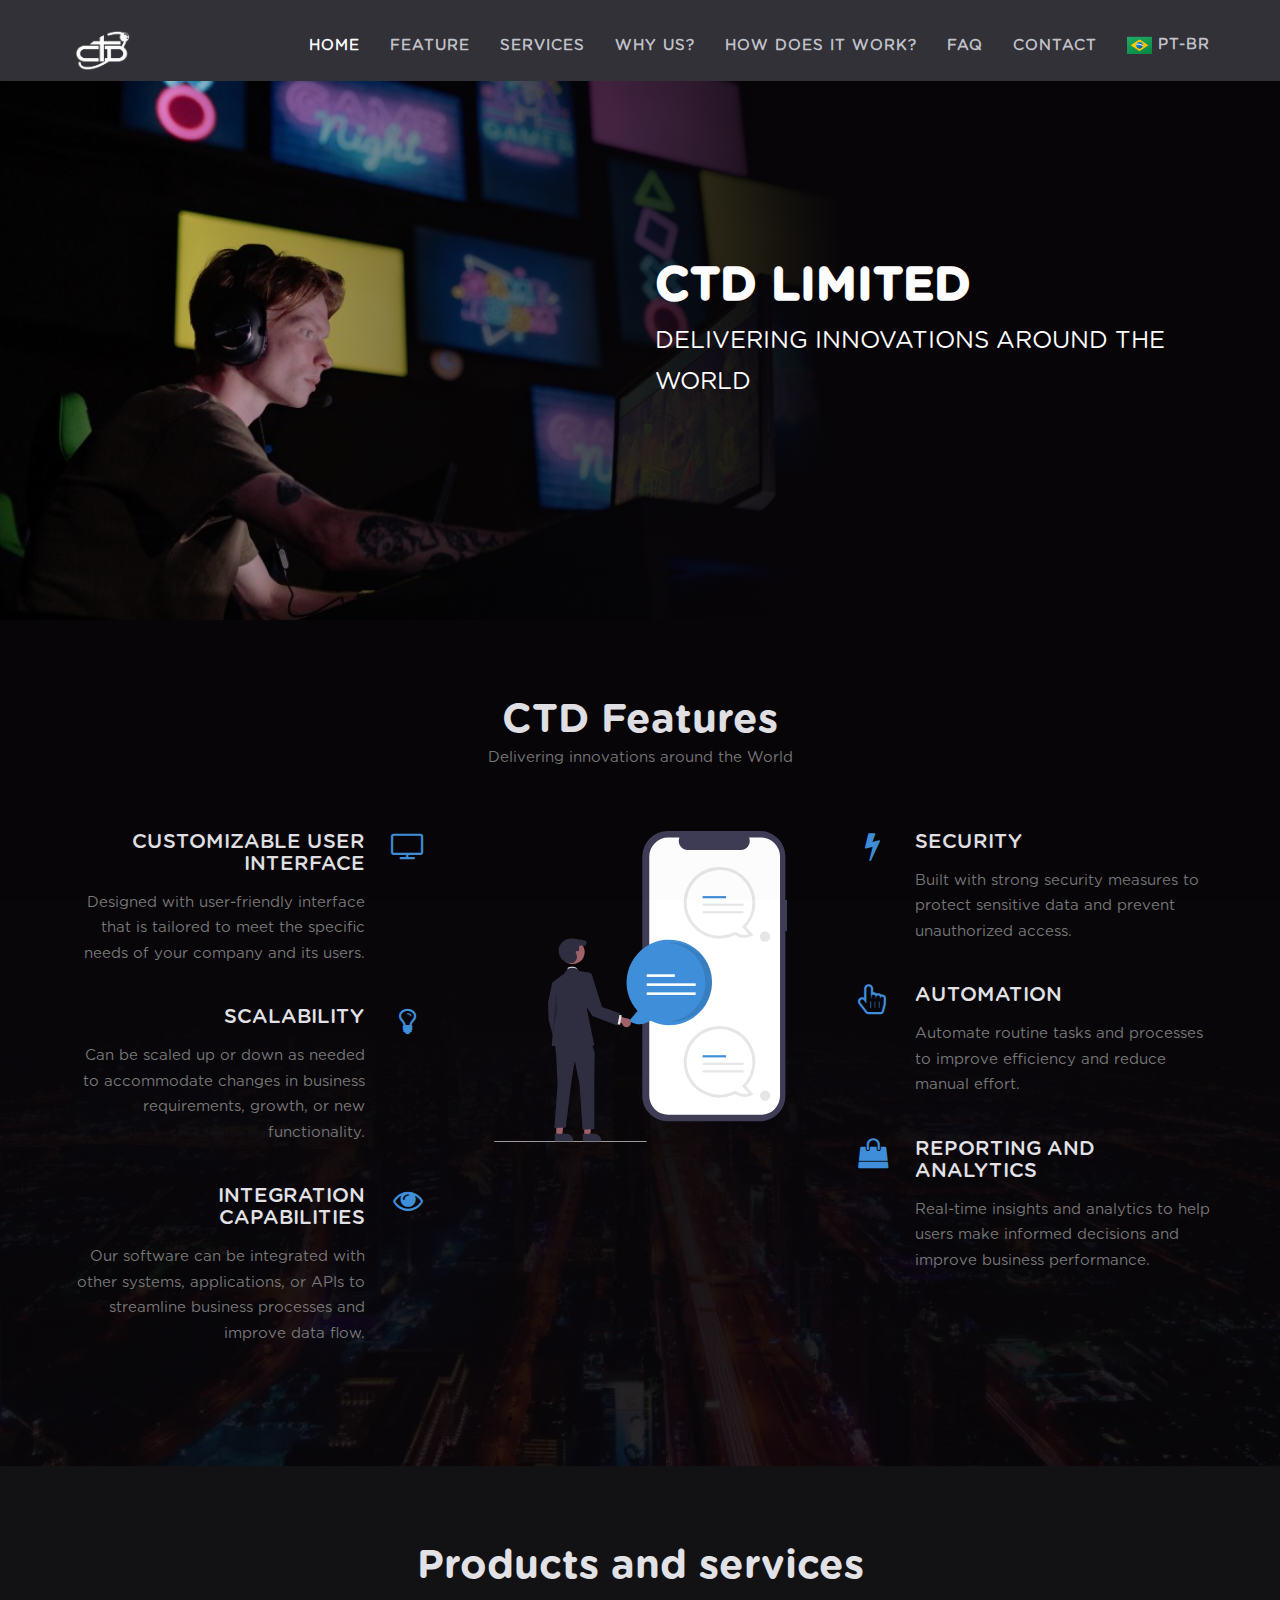
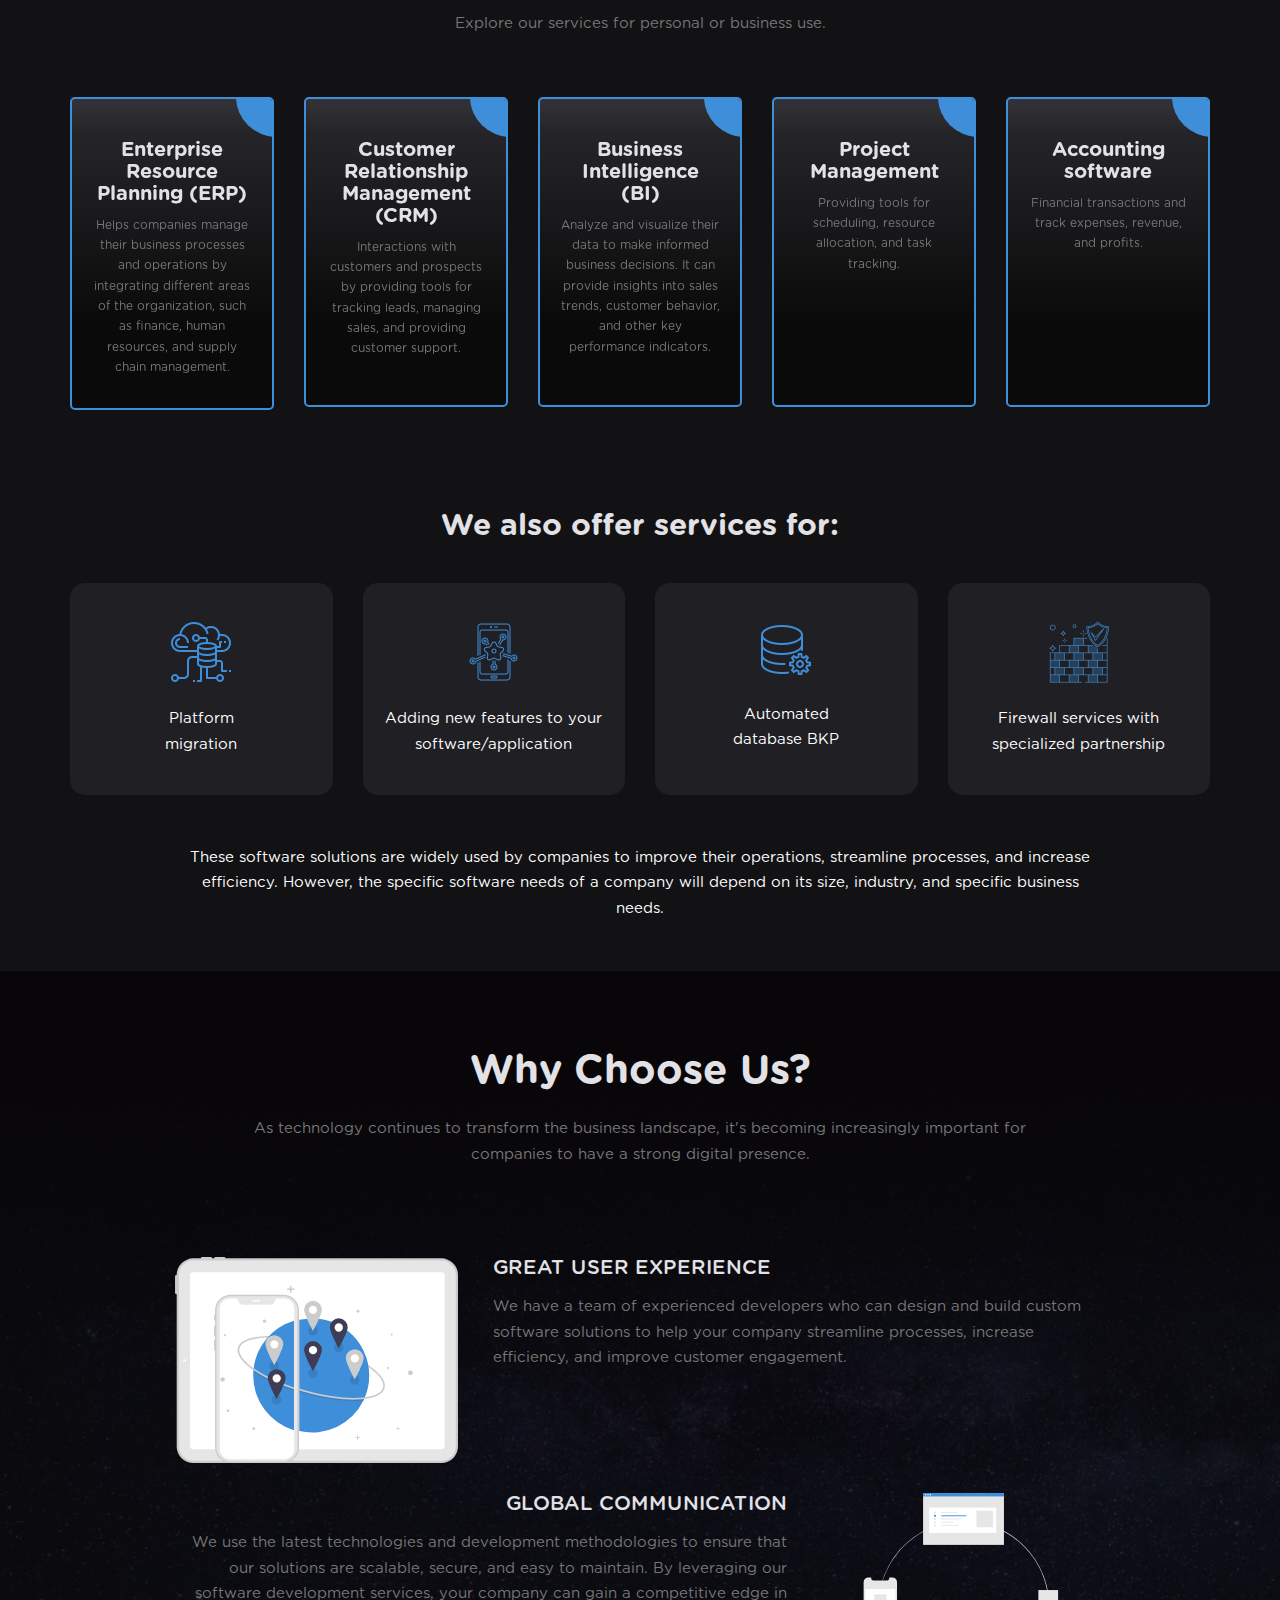
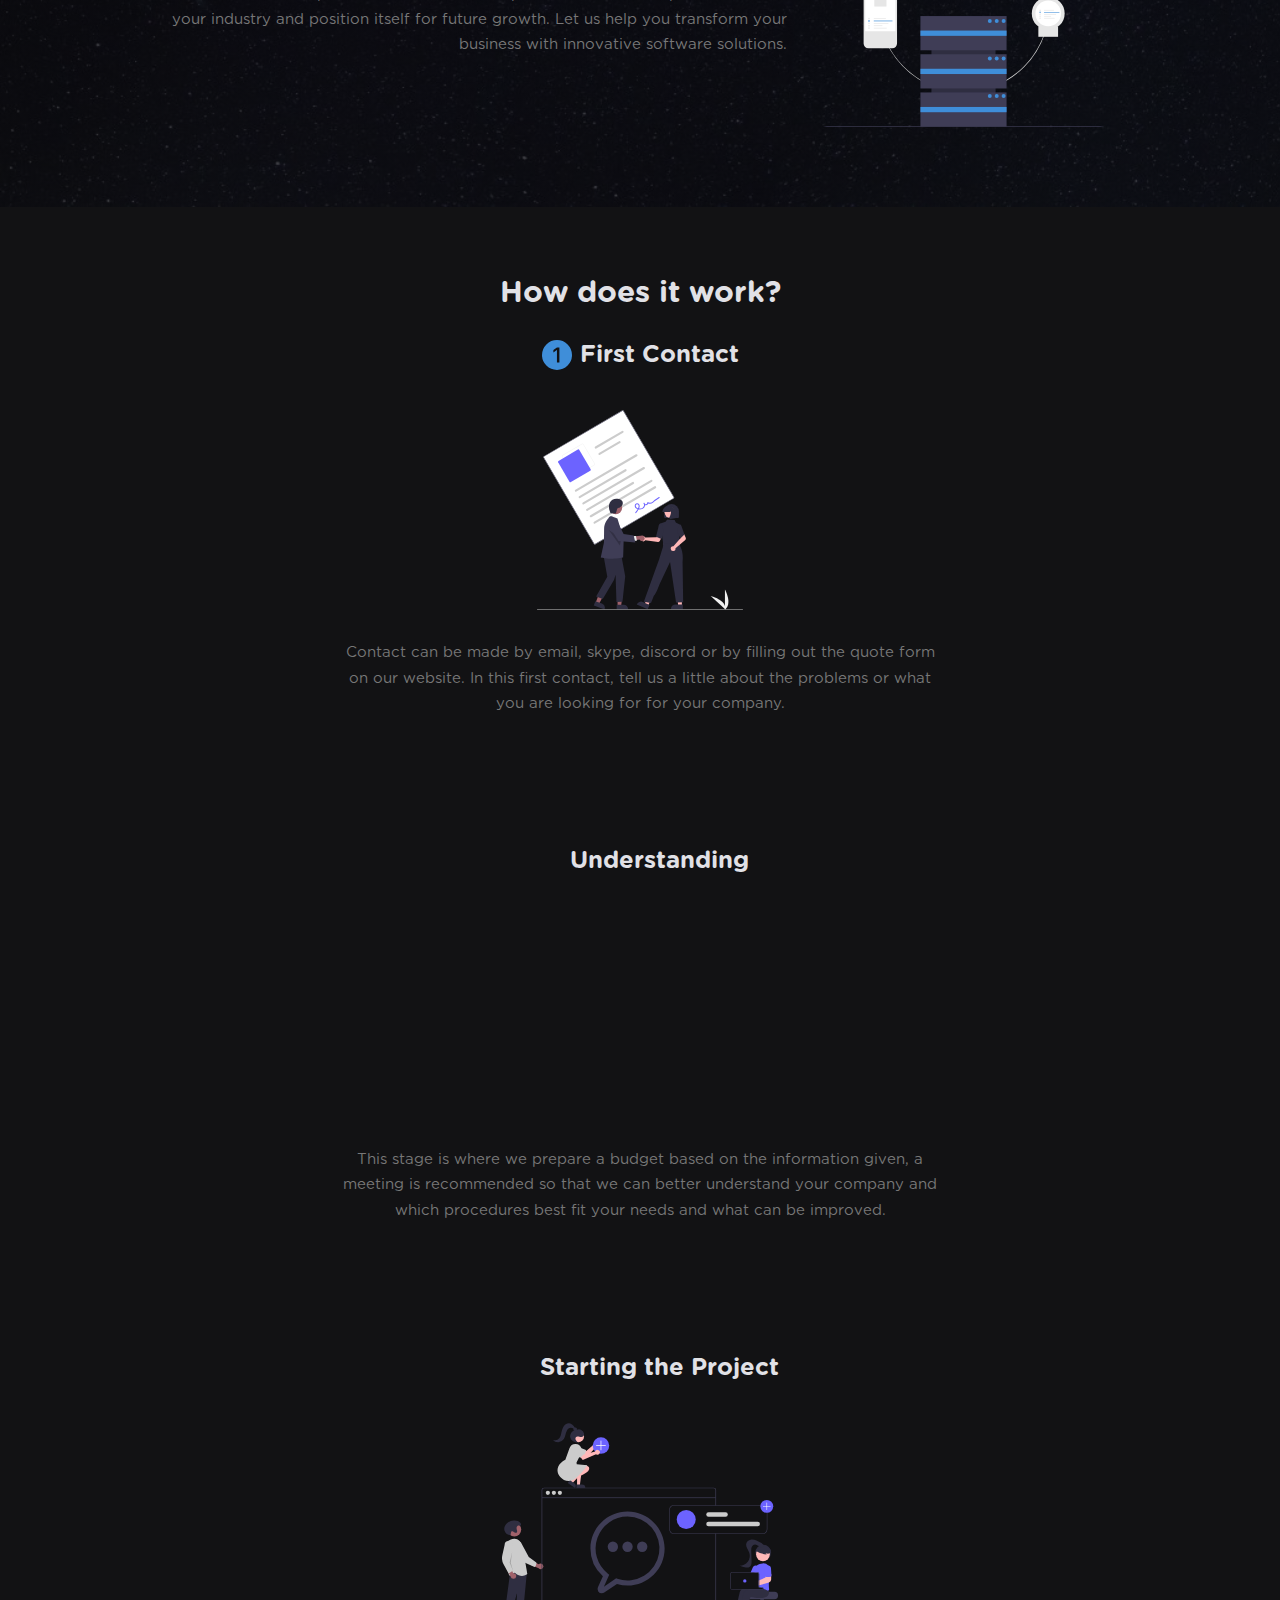
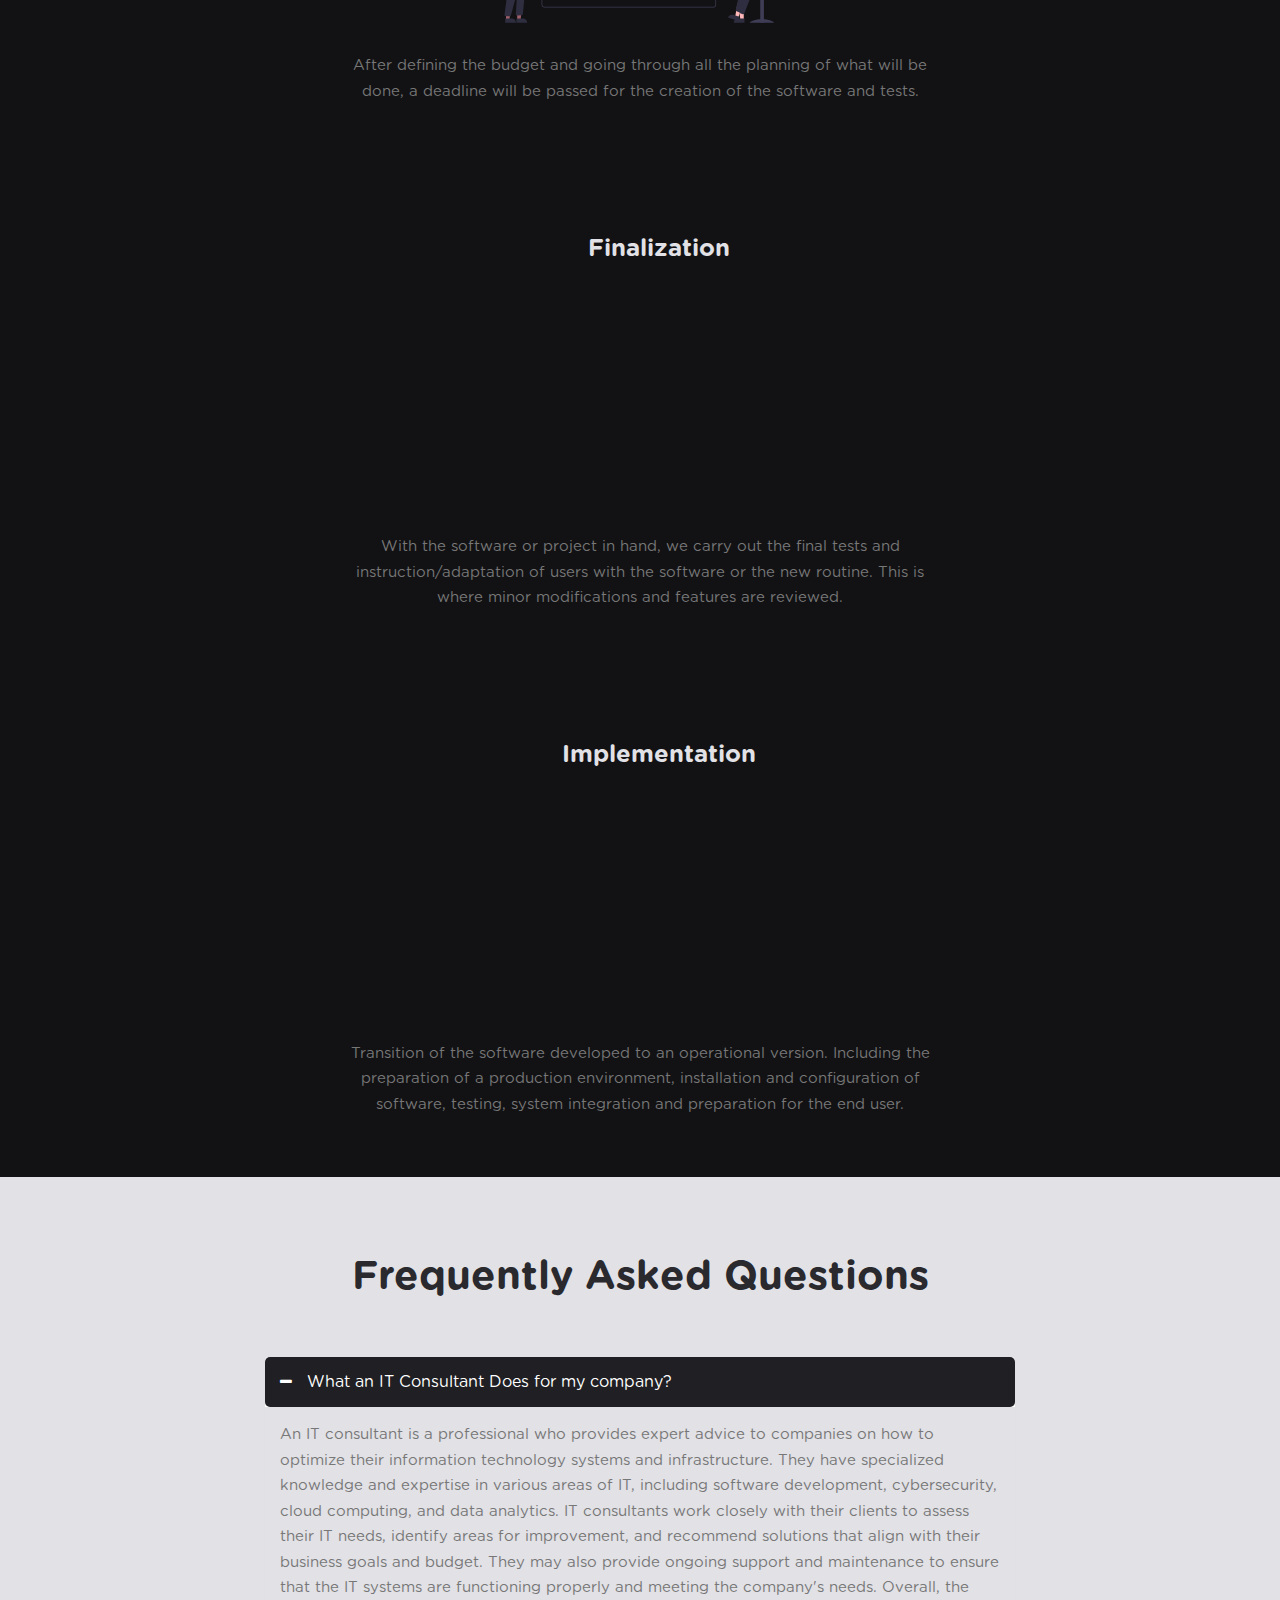
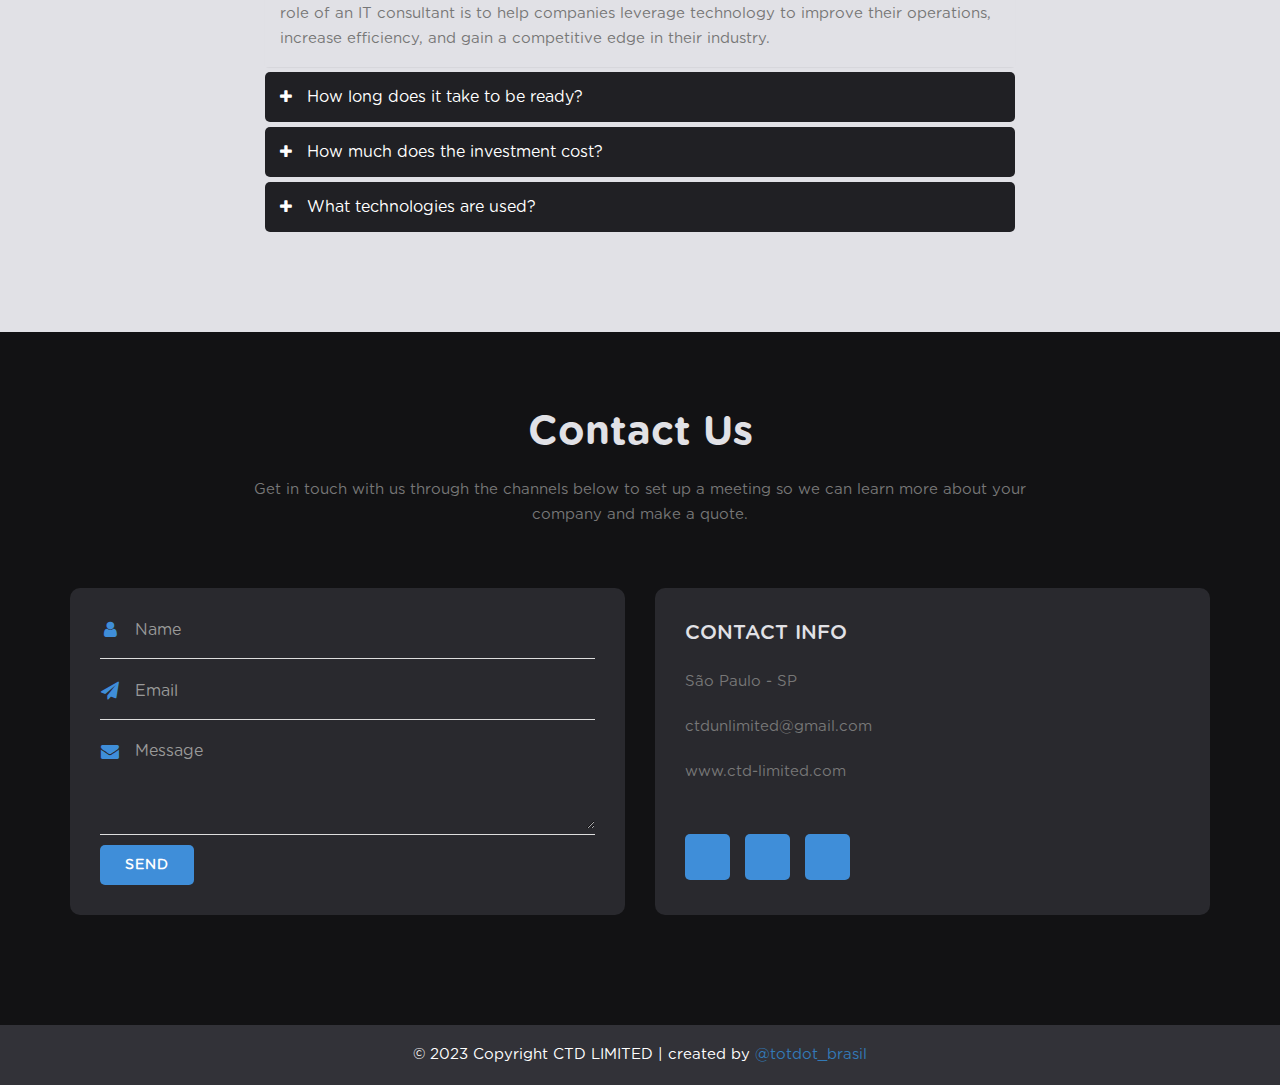
==== commit 5b114184: "otimização imagens" ====
--- a/index.html
+++ b/index.html
@@ -66,7 +66,7 @@
                         <div class="navbar navbar-nobg">
                             <div class="navbar-header">
                                 <a class="navbar-brand" href="#"><img src="assets/img/logo.png"
-                                        alt="Logo da Empresa" class="img-logo"></a>
+                                        alt="Logo da Empresa" class="img-logo" width="55px" height="55px"></a>
                                 <button type="button" class="navbar-toggle" data-toggle="collapse"
                                     data-target=".navbar-collapse">
                                     <span class="sr-only">Toggle navigation</span>
@@ -88,7 +88,7 @@
                                         <li><a class="smooth_scroll" href="#contact">CONTACT</a></li>
                                         <li>
                                             <a href="./pt-br-version.html" class="toggle-lang">
-                                                <img src="assets/img/brasil-flag.png" alt="Bandeira do Brasil" height="25px">
+                                                <img src="assets/img/brasil-flag.png" alt="Bandeira do Brasil" height="25px" width="25px">
                                                 PT-BR
                                             </a>
                                         </li>
@@ -179,7 +179,7 @@
                         </div>
                         <div class="col-sm-4">
                             <div class="feture-img">
-                                <img loading="lazy" src="assets/img/feature/mobile-device.svg" alt="Imagem ilustrativa">
+                                <img loading="lazy" src="assets/img/feature/mobile-device.svg" alt="Imagem ilustrativa" width="293px" height="311px">
                             </div>
                         </div>
                         <div class="col-sm-4">
@@ -289,25 +289,25 @@
                 <div class="row fun-fact-area">
                     <div class="col-xs-12 col-sm-6 col-md-3">
                         <div class="fun-fact tab-margin-bottom">
-                            <img loading="lazy" src="assets/img/services/icon-migrations.png" alt="Imagem ilustrativa">
+                            <img loading="lazy" src="assets/img/services/icon-migrations.png" alt="Imagem ilustrativa" width="64px" height="64px">
                             <p>Platform <br>migration</p>
                         </div>
                     </div>
                     <div class="col-xs-12 col-sm-6 col-md-3">
                         <div class="fun-fact tab-margin-bottom sm-no-border xs-no-border">
-                            <img loading="lazy" src="assets/img/services/icon-features.png" alt="Imagem ilustrativa">
+                            <img loading="lazy" src="assets/img/services/icon-features.png" alt="Imagem ilustrativa" width="64px" height="64px">
                             <p>Adding new features to your software/application</p>
                         </div>
                     </div>
                     <div class="col-xs-12 col-sm-6 col-md-3">
                         <div class="fun-fact">
-                            <img loading="lazy" src="assets/img/services/icon-database.png" alt="Imagem ilustrativa">
+                            <img loading="lazy" src="assets/img/services/icon-database.png" alt="Imagem ilustrativa" width="50px" height="50px">
                             <p>Automated <br>database BKP</p>
                         </div>
                     </div>
                     <div class="col-xs-12 col-sm-6 col-md-3">
                         <div class="fun-fact last">
-                            <img loading="lazy" src="assets/img/services/icon-firewall.png" alt="Imagem ilustrativa">
+                            <img loading="lazy" src="assets/img/services/icon-firewall.png" alt="Imagem ilustrativa" width="64px" height="64px">
                             <p>Firewall services with specialized partnership</p>
                         </div>
                     </div>
@@ -337,7 +337,7 @@
                     </div>
                     <div class="row">
                         <div class="col-sm-4">
-                            <img loading="lazy" src="assets/img/choose/services.svg" alt="Imagem ilustrativa">
+                            <img loading="lazy" src="assets/img/choose/services.svg" alt="Imagem ilustrativa" width="283px" height="206px">
                         </div>
                         <div class="col-sm-8">
                             <div class="choose-box right">
@@ -353,7 +353,7 @@
                     </div>
                     <div class="row">
                         <div class="col-sm-4 col-sm-push-8">
-                            <img loading="lazy" src="assets/img/choose/tecnologies.svg" alt="Imagem ilustrativa">
+                            <img loading="lazy" src="assets/img/choose/tecnologies.svg" alt="Imagem ilustrativa" width="293px" height="234px">
                         </div>
                         <div class="col-sm-8 col-sm-pull-4">
                             <div class="choose-box left">
--- a/assets/css/style.css
+++ b/assets/css/style.css
@@ -638,7 +638,7 @@
 * --------------------------------------------------------------------------------------- */
 
 .service-area {
-    background-image: url("../img/bg-section/bg-image-features.jpg");
+    background-image: url("../img/bg-section/bg-image-features.webp");
     background-repeat: no-repeat;
     background-size: cover;
 }
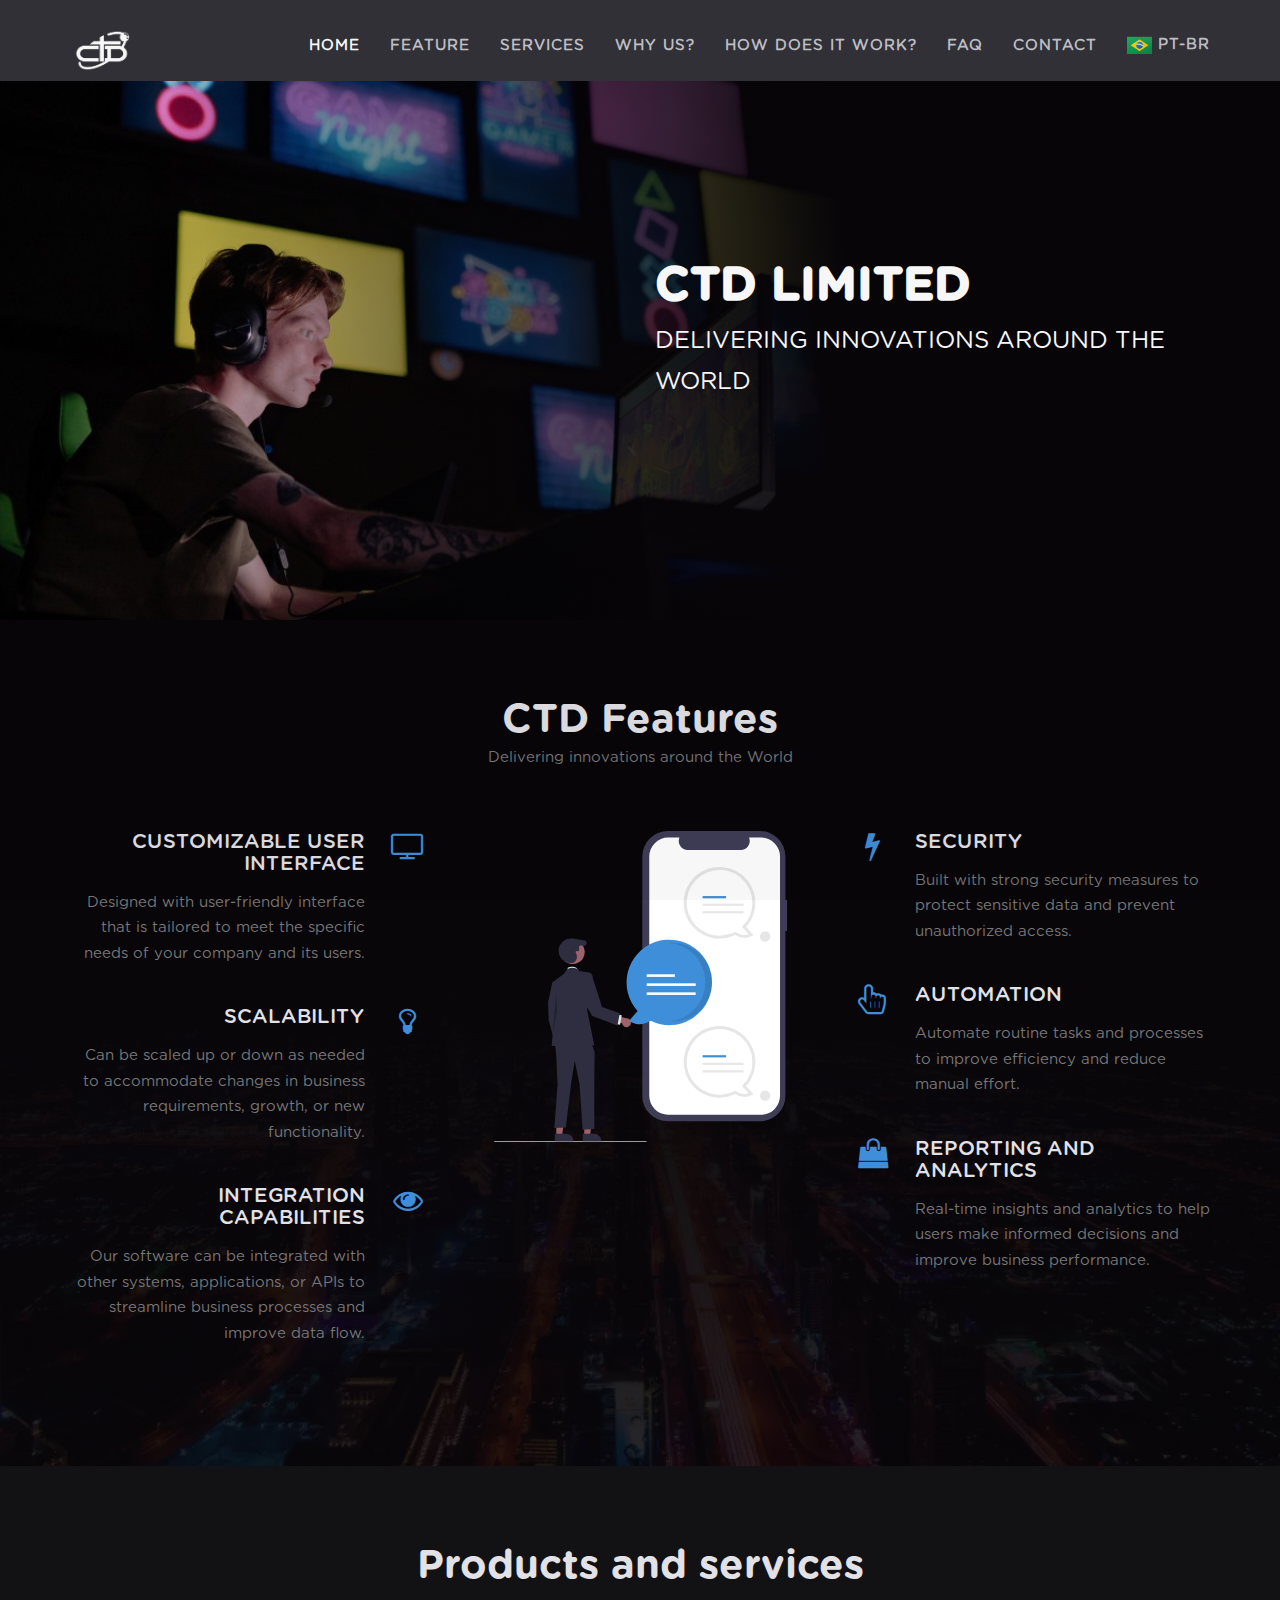
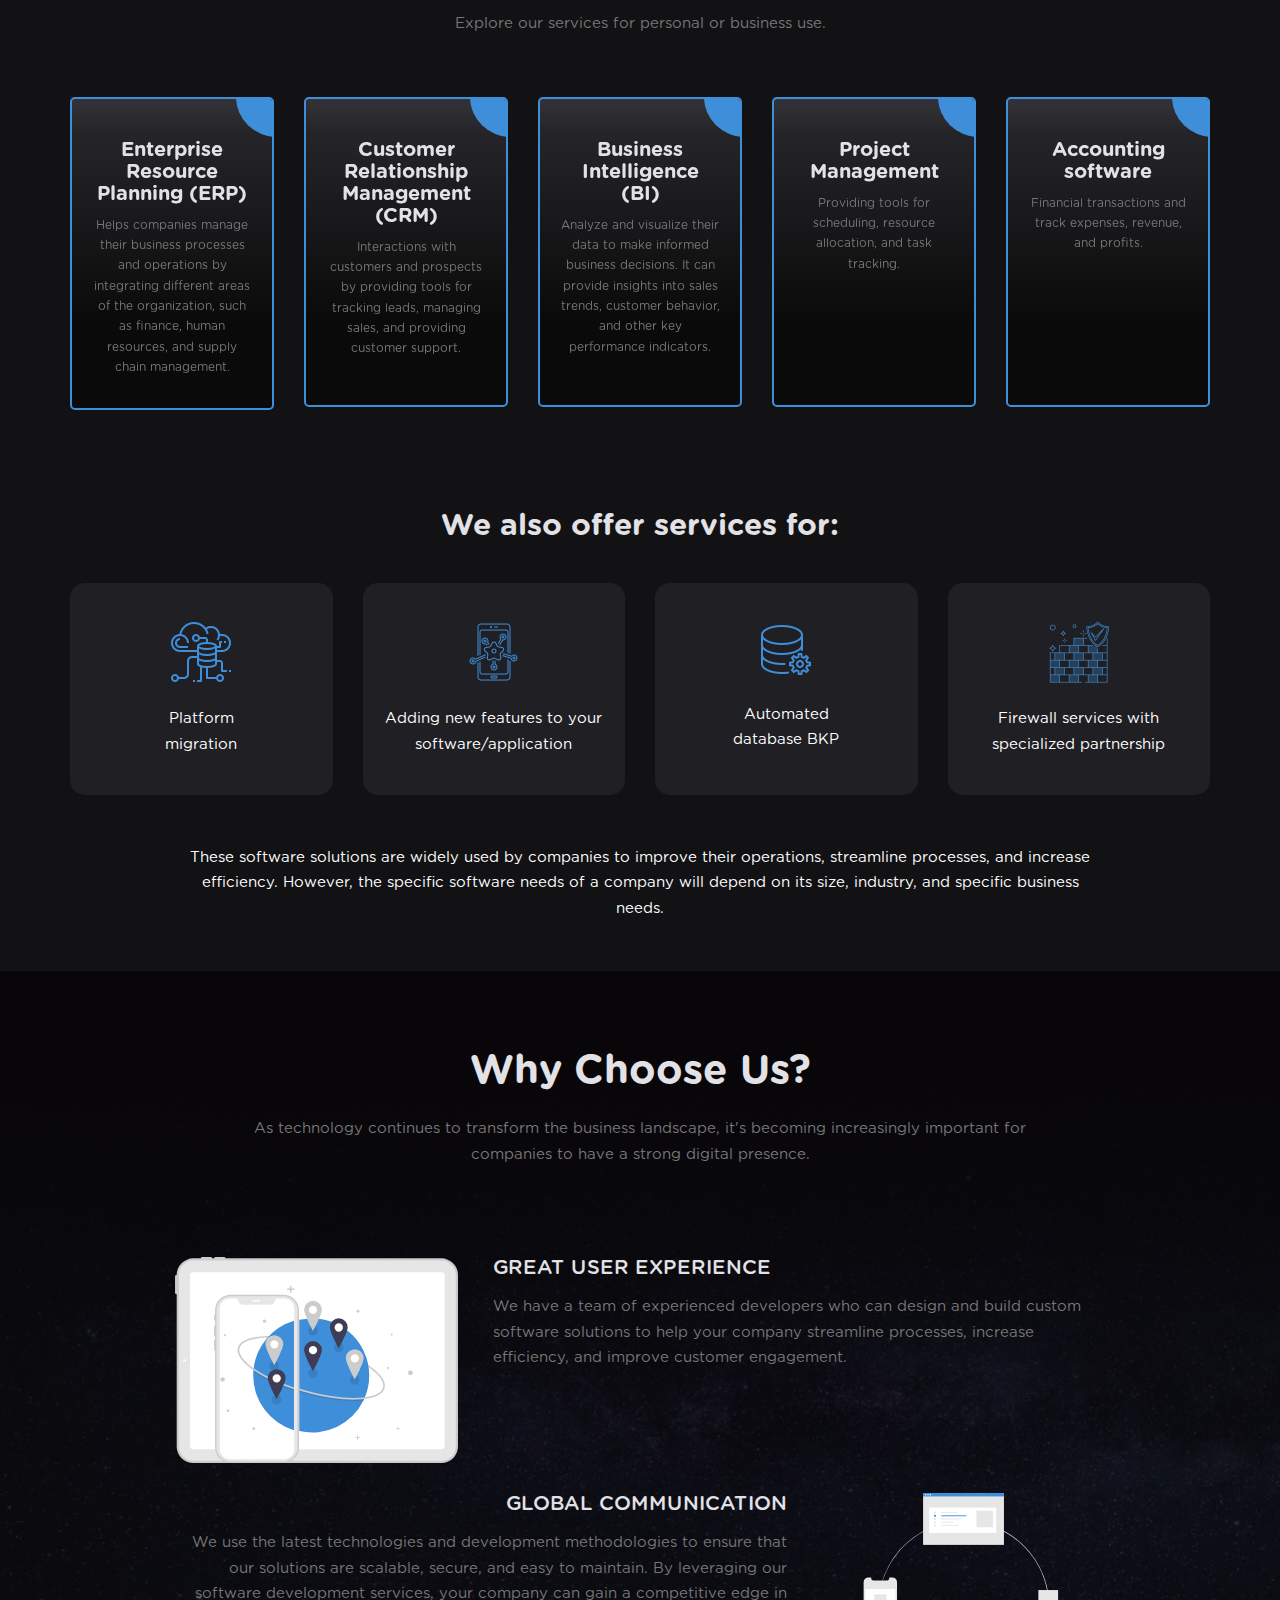
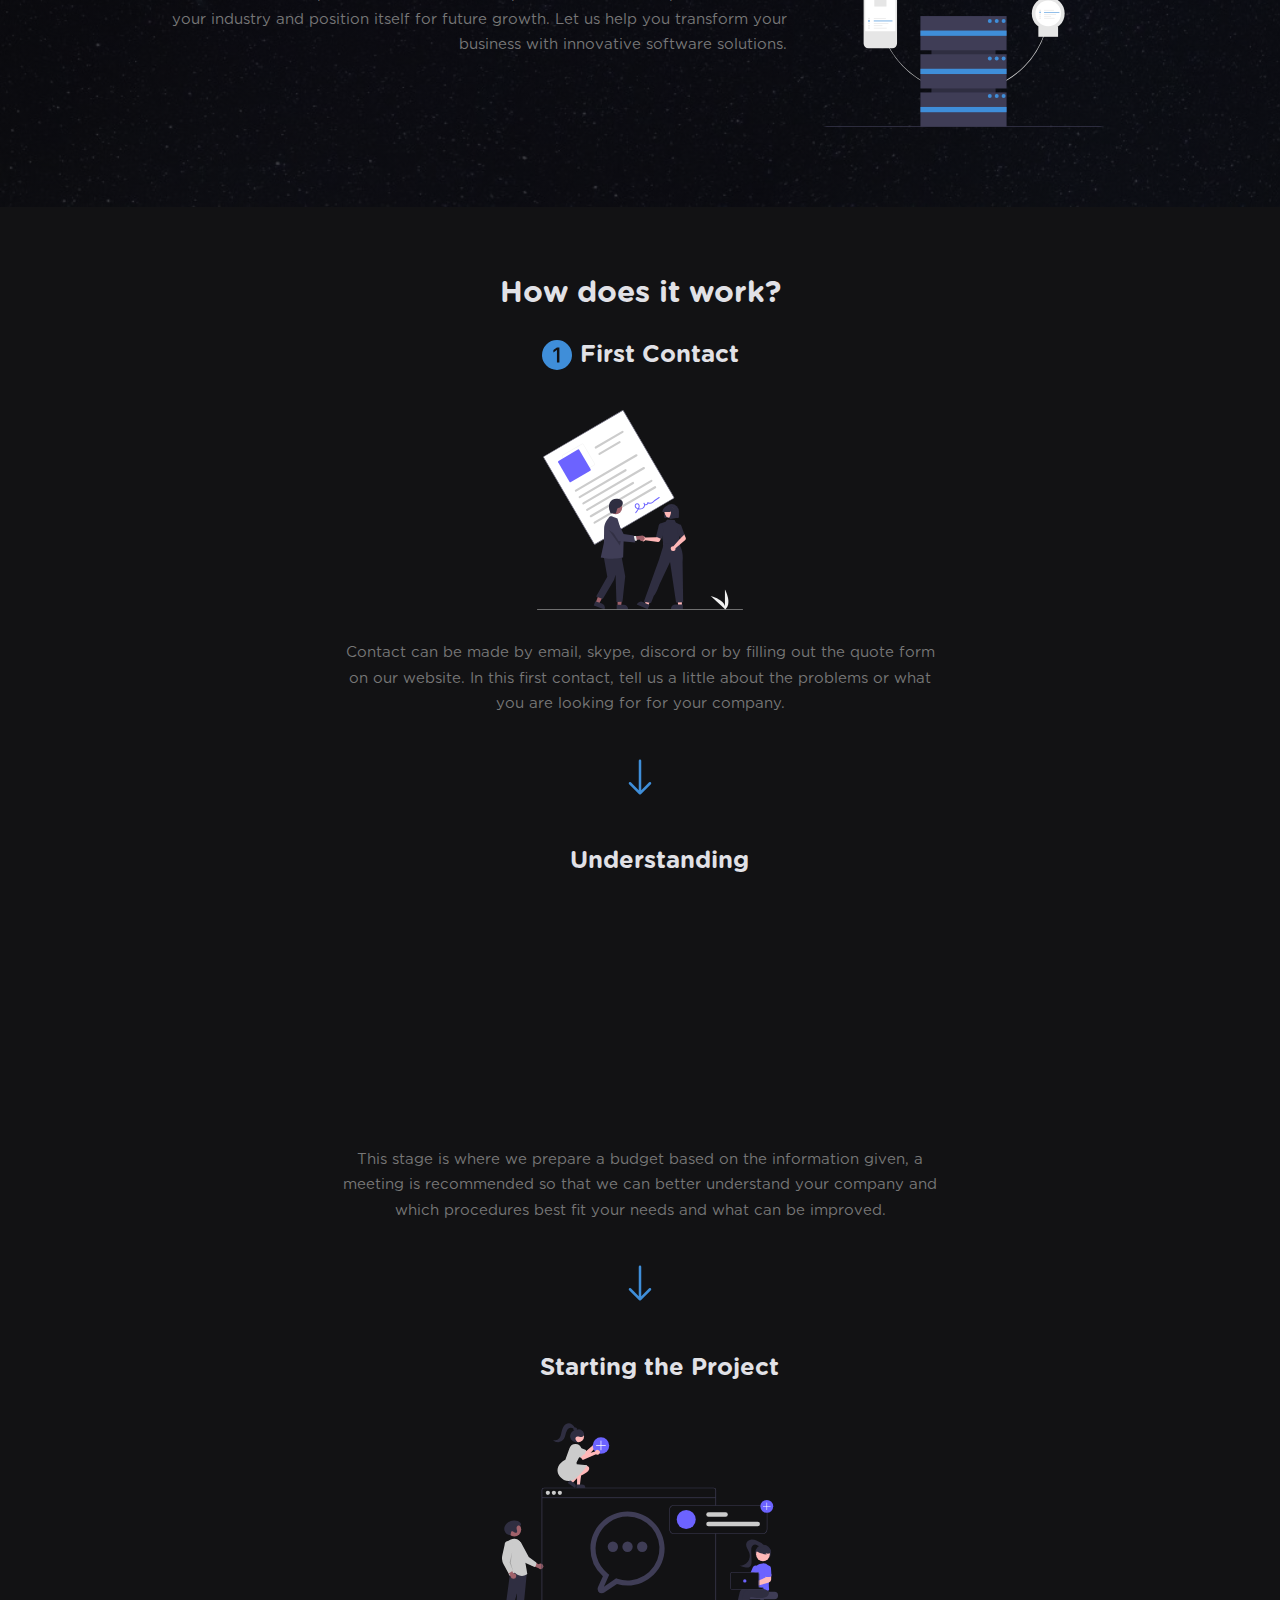
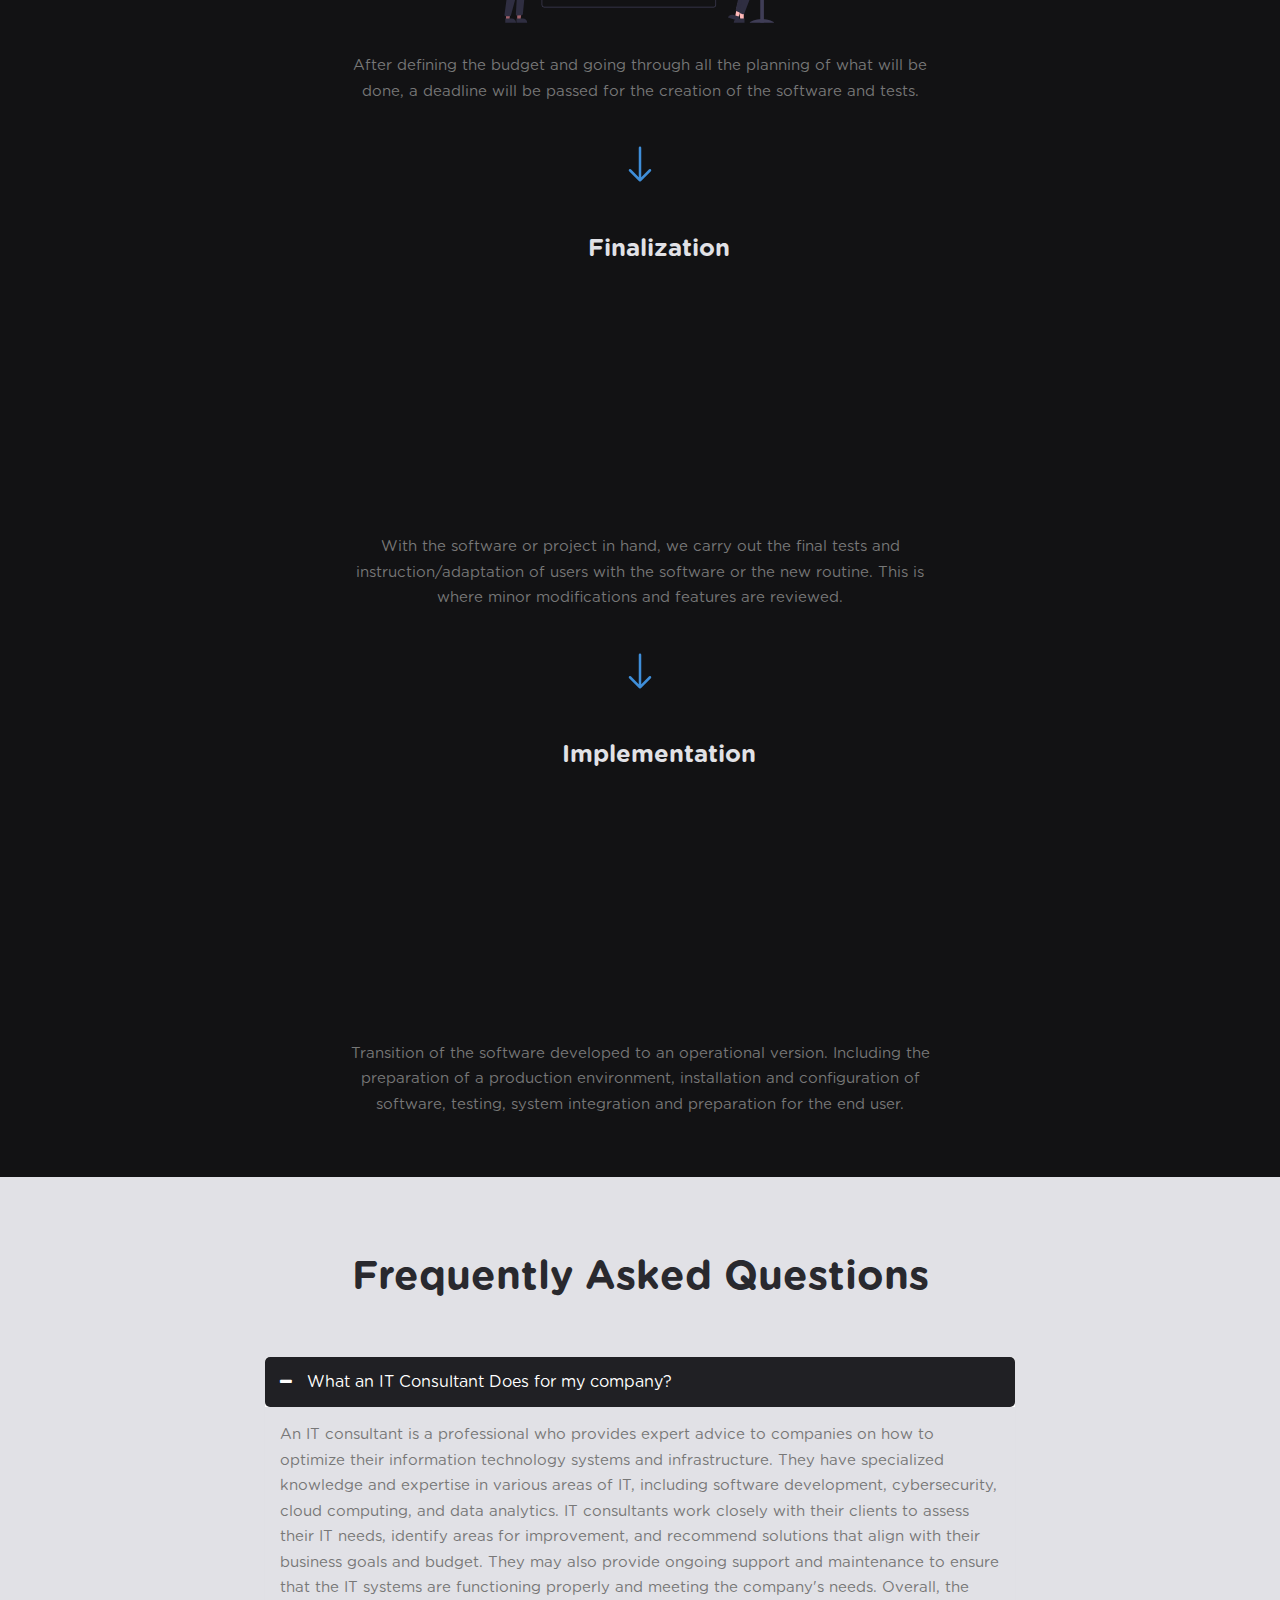
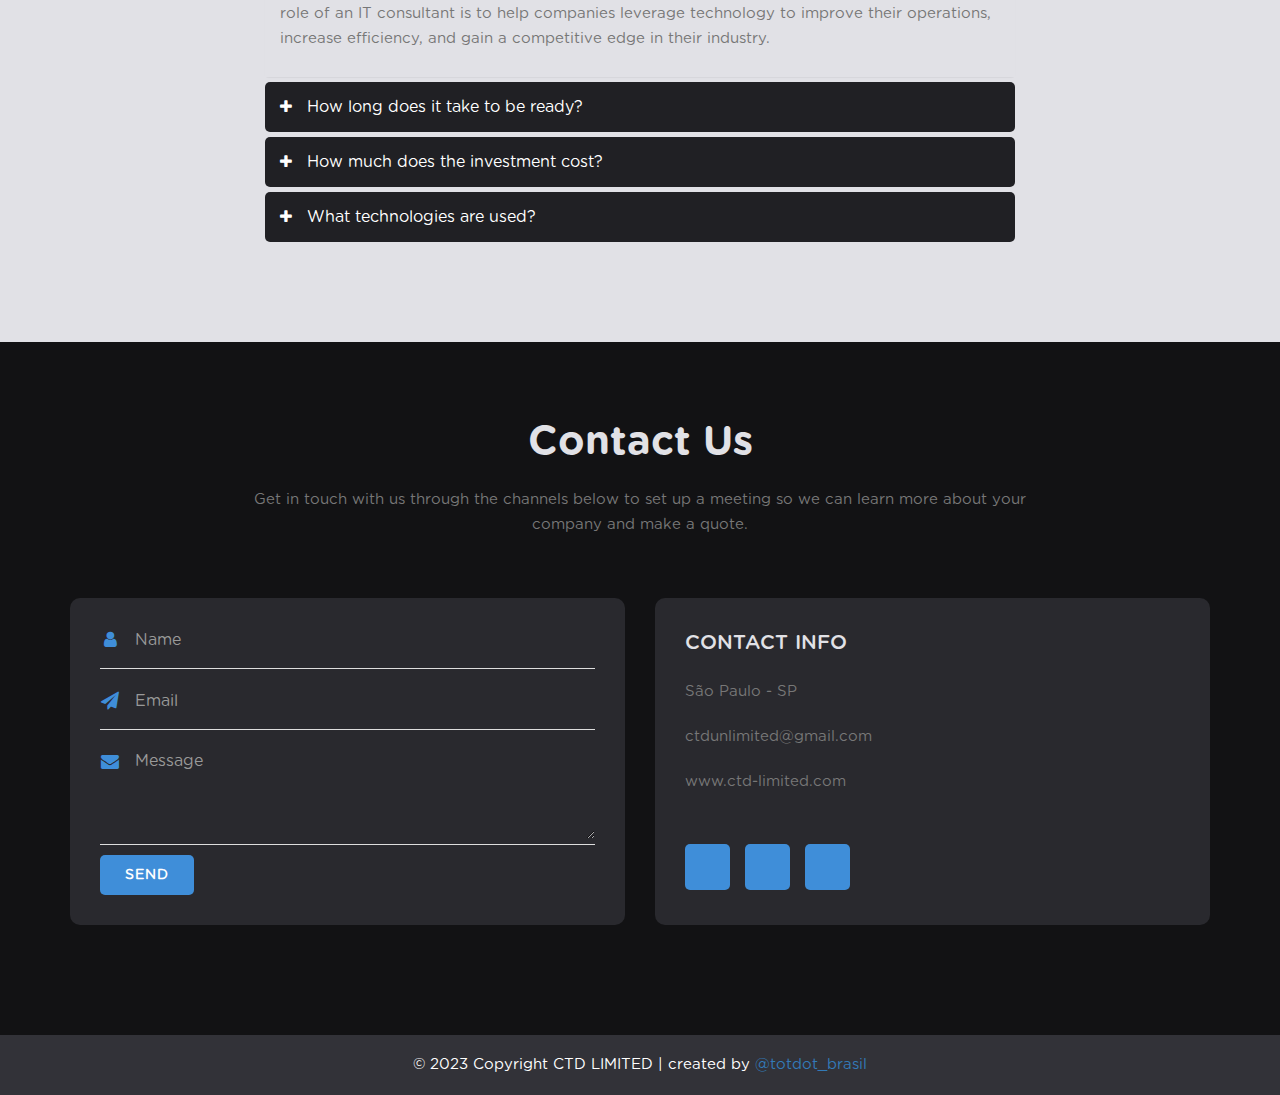
==== commit a762146d: "adicionando atributos ARIA" ====
--- a/index.html
+++ b/index.html
@@ -65,8 +65,8 @@
                     <div class="mainmenu">
                         <div class="navbar navbar-nobg">
                             <div class="navbar-header">
-                                <a class="navbar-brand" href="#"><img src="assets/img/logo.png"
-                                        alt="Logo da Empresa" class="img-logo" width="55px" height="55px"></a>
+                                <a class="navbar-brand" href="#"><img src="assets/img/logo.png" alt="Logo da Empresa"
+                                        class="img-logo" width="55px" height="55px"></a>
                                 <button type="button" class="navbar-toggle" data-toggle="collapse"
                                     data-target=".navbar-collapse">
                                     <span class="sr-only">Toggle navigation</span>
@@ -82,13 +82,14 @@
                                         <li class="active"><a class="smooth_scroll" href="#slider">HOME</a></li>
                                         <li><a class="smooth_scroll" href="#service">FEATURE</a></li>
                                         <li><a class="smooth_scroll" href="#about">SERVICES</a></li>
-                                        <li><a class="smooth_scroll" href="#why-choose">WHY US?</a></li>             
+                                        <li><a class="smooth_scroll" href="#why-choose">WHY US?</a></li>
                                         <li><a class="smooth_scroll" href="#steps">HOW DOES IT WORK?</a></li>
                                         <li><a class="smooth_scroll" href="#faq">FAQ</a></li>
                                         <li><a class="smooth_scroll" href="#contact">CONTACT</a></li>
                                         <li>
                                             <a href="./pt-br-version.html" class="toggle-lang">
-                                                <img src="assets/img/brasil-flag.png" alt="Bandeira do Brasil" height="25px" width="25px">
+                                                <img src="assets/img/brasil-flag.png" alt="Bandeira do Brasil"
+                                                    height="25px" width="25px">
                                                 PT-BR
                                             </a>
                                         </li>
@@ -107,7 +108,7 @@
 
 
     <main>
-        
+
         <!-- Slider area starts -->
         <section id="slider" class="slider-area">
             <div class="slider-mask">
@@ -155,7 +156,8 @@
                                 <i class="fa fa-tv"></i>
                                 <div class="choose-content">
                                     <h3 class="subtitle">Customizable user interface</h3>
-                                    <p>Designed with user-friendly interface that is tailored to meet the specific needs of your
+                                    <p>Designed with user-friendly interface that is tailored to meet the specific needs
+                                        of your
                                         company and its users.</p>
                                 </div>
                             </div>
@@ -163,7 +165,8 @@
                                 <i class="fa fa-lightbulb-o"></i>
                                 <div class="choose-content">
                                     <h3 class="subtitle">Scalability</h3>
-                                    <p>Can be scaled up or down as needed to accommodate changes in business requirements,
+                                    <p>Can be scaled up or down as needed to accommodate changes in business
+                                        requirements,
                                         growth, or new functionality.</p>
                                 </div>
                             </div>
@@ -171,7 +174,8 @@
                                 <i class="fa fa-eye"></i>
                                 <div class="choose-content">
                                     <h3 class="subtitle">Integration capabilities</h3>
-                                    <p>Our software can be integrated with other systems, applications, or APIs to streamline
+                                    <p>Our software can be integrated with other systems, applications, or APIs to
+                                        streamline
                                         business processes and improve
                                         data flow.</p>
                                 </div>
@@ -179,7 +183,8 @@
                         </div>
                         <div class="col-sm-4">
                             <div class="feture-img">
-                                <img loading="lazy" src="assets/img/feature/mobile-device.svg" alt="Imagem ilustrativa" width="293px" height="311px">
+                                <img loading="lazy" src="assets/img/feature/mobile-device.svg" alt="Imagem ilustrativa"
+                                    width="293px" height="311px">
                             </div>
                         </div>
                         <div class="col-sm-4">
@@ -187,7 +192,8 @@
                                 <i class="fa fa-bolt"></i>
                                 <div class="choose-content">
                                     <h3 class="subtitle">Security</h3>
-                                    <p>Built with strong security measures to protect sensitive data and prevent unauthorized
+                                    <p>Built with strong security measures to protect sensitive data and prevent
+                                        unauthorized
                                         access.</p>
                                 </div>
                             </div>
@@ -195,14 +201,16 @@
                                 <i class="fa fa-hand-pointer-o"></i>
                                 <div class="choose-content">
                                     <h3 class="subtitle">Automation</h3>
-                                    <p>Automate routine tasks and processes to improve efficiency and reduce manual effort.</p>
+                                    <p>Automate routine tasks and processes to improve efficiency and reduce manual
+                                        effort.</p>
                                 </div>
                             </div>
                             <div class="choose-box right">
                                 <i class="fa fa-shopping-bag"></i>
                                 <div class="choose-content">
                                     <h3 class="subtitle">Reporting and analytics</h3>
-                                    <p>Real-time insights and analytics to help users make informed decisions and improve
+                                    <p>Real-time insights and analytics to help users make informed decisions and
+                                        improve
                                         business performance.</p>
                                 </div>
                             </div>
@@ -213,7 +221,7 @@
         </section>
         <!-- Service area ends -->
 
-    
+
 
         <section id="about" class="about-area section-big">
             <div class="container">
@@ -239,14 +247,16 @@
                         <div class="screen">
                             <h3>Customer Relationship Management (CRM)</h3>
                             <p>
-                            Interactions with customers and prospects by providing tools for tracking leads, managing sales, and providing customer
-                            support.
+                                Interactions with customers and prospects by providing tools for tracking leads,
+                                managing sales, and providing customer
+                                support.
                             </p>
                         </div>
                         <div class="screen">
                             <h3>Business Intelligence (BI)</h3>
                             <p>
-                                Analyze and visualize their data to make informed business decisions. It can provide insights into sales trends,
+                                Analyze and visualize their data to make informed business decisions. It can provide
+                                insights into sales trends,
                                 customer behavior, and other key performance indicators.
                             </p>
                         </div>
@@ -271,7 +281,8 @@
                         <div class="screen">
                             <h3>Collaboration software</h3>
                             <p>
-                                Improve communication and collaboration among team members by providing tools for file sharing, video conferencing, and
+                                Improve communication and collaboration among team members by providing tools for file
+                                sharing, video conferencing, and
                                 instant messaging.
                             </p>
                         </div>
@@ -289,32 +300,38 @@
                 <div class="row fun-fact-area">
                     <div class="col-xs-12 col-sm-6 col-md-3">
                         <div class="fun-fact tab-margin-bottom">
-                            <img loading="lazy" src="assets/img/services/icon-migrations.png" alt="Imagem ilustrativa" width="64px" height="64px">
+                            <img loading="lazy" src="assets/img/services/icon-migrations.png" alt="Imagem ilustrativa"
+                                width="64px" height="64px">
                             <p>Platform <br>migration</p>
                         </div>
                     </div>
                     <div class="col-xs-12 col-sm-6 col-md-3">
                         <div class="fun-fact tab-margin-bottom sm-no-border xs-no-border">
-                            <img loading="lazy" src="assets/img/services/icon-features.png" alt="Imagem ilustrativa" width="64px" height="64px">
+                            <img loading="lazy" src="assets/img/services/icon-features.png" alt="Imagem ilustrativa"
+                                width="64px" height="64px">
                             <p>Adding new features to your software/application</p>
                         </div>
                     </div>
                     <div class="col-xs-12 col-sm-6 col-md-3">
                         <div class="fun-fact">
-                            <img loading="lazy" src="assets/img/services/icon-database.png" alt="Imagem ilustrativa" width="50px" height="50px">
+                            <img loading="lazy" src="assets/img/services/icon-database.png" alt="Imagem ilustrativa"
+                                width="50px" height="50px">
                             <p>Automated <br>database BKP</p>
                         </div>
                     </div>
                     <div class="col-xs-12 col-sm-6 col-md-3">
                         <div class="fun-fact last">
-                            <img loading="lazy" src="assets/img/services/icon-firewall.png" alt="Imagem ilustrativa" width="64px" height="64px">
+                            <img loading="lazy" src="assets/img/services/icon-firewall.png" alt="Imagem ilustrativa"
+                                width="64px" height="64px">
                             <p>Firewall services with specialized partnership</p>
                         </div>
                     </div>
                 </div>
                 <p class="also-offer">
-                    These software solutions are widely used by companies to improve their operations, streamline processes, and increase
-                    efficiency. However, the specific software needs of a company will depend on its size, industry, and specific business
+                    These software solutions are widely used by companies to improve their operations, streamline
+                    processes, and increase
+                    efficiency. However, the specific software needs of a company will depend on its size, industry, and
+                    specific business
                     needs.
                 </p>
             </div>
@@ -329,7 +346,8 @@
                         <div class="col-md-12">
                             <div class="section-title text-center">
                                 <h2>Why Choose Us?</h2>
-                                <p>As technology continues to transform the business landscape, it's becoming increasingly
+                                <p>As technology continues to transform the business landscape, it's becoming
+                                    increasingly
                                     important for companies to have
                                     a strong digital presence.</p>
                             </div>
@@ -337,7 +355,8 @@
                     </div>
                     <div class="row">
                         <div class="col-sm-4">
-                            <img loading="lazy" src="assets/img/choose/services.svg" alt="Imagem ilustrativa" width="283px" height="206px">
+                            <img loading="lazy" src="assets/img/choose/services.svg" alt="Imagem ilustrativa"
+                                width="283px" height="206px">
                         </div>
                         <div class="col-sm-8">
                             <div class="choose-box right">
@@ -345,7 +364,8 @@
                                     <h3 class="subtitle">Great User Experience</h3>
                                     <p>We have a team of experienced developers who can
                                         design and build custom software
-                                        solutions to help your company streamline processes, increase efficiency, and improve
+                                        solutions to help your company streamline processes, increase efficiency, and
+                                        improve
                                         customer engagement.</p>
                                 </div>
                             </div>
@@ -353,18 +373,22 @@
                     </div>
                     <div class="row">
                         <div class="col-sm-4 col-sm-push-8">
-                            <img loading="lazy" src="assets/img/choose/tecnologies.svg" alt="Imagem ilustrativa" width="293px" height="234px">
+                            <img loading="lazy" src="assets/img/choose/tecnologies.svg" alt="Imagem ilustrativa"
+                                width="293px" height="234px">
                         </div>
                         <div class="col-sm-8 col-sm-pull-4">
                             <div class="choose-box left">
                                 <div class="choose-content">
                                     <h3 class="subtitle">Global Communication</h3>
-                                    <p>We use the latest technologies and development methodologies to ensure that our solutions
+                                    <p>We use the latest technologies and development methodologies to ensure that our
+                                        solutions
                                         are scalable, secure, and easy
                                         to maintain.
-                                        By leveraging our software development services, your company can gain a competitive
+                                        By leveraging our software development services, your company can gain a
+                                        competitive
                                         edge in your industry and position
-                                        itself for future growth. Let us help you transform your business with innovative
+                                        itself for future growth. Let us help you transform your business with
+                                        innovative
                                         software solutions.</p>
                                 </div>
                             </div>
@@ -377,86 +401,108 @@
 
 
         <!-- steps start -->
-        <section id="steps" class="steps section-small">
+        <section id="steps" class="steps section-small" role="list">
             <div class="container">
                 <h2 class="text-center">How does it work?</h2>
                 <div class="steps-grid">
 
                     <!-- Step 1 -->
-                    <article class="step-item">  
+                    <article class="step-item" role="listitem">
                         <h3 class="step-title text-center">
-                            <img loading="lazy" src="assets/img/steps/step-1.svg" alt="Imagem ilustrativa" height="30px" width="30px"> 
+                            <img loading="lazy" src="assets/img/steps/step-1.svg" alt="Imagem ilustrativa" height="30px"
+                                width="30px">
                             First Contact
                         </h3>
-                        <img loading="lazy" src="assets/img/steps/first-contact.svg" alt="Imagem ilustrativa" class="img-step" width="206px" height="200px">
+                        <img loading="lazy" src="assets/img/steps/first-contact.svg" alt="Imagem ilustrativa"
+                            class="img-step" width="206px" height="200px">
                         <p class="text-center">
-                            Contact can be made by email, skype, discord or by filling out the quote form on our website. In this first contact,
+                            Contact can be made by email, skype, discord or by filling out the quote form on our
+                            website. In
+                            this first contact,
                             tell us a little about the problems or what you are looking for for your company.
-                        </p>               
+                        </p>
                     </article>
-                    <div class="next-step">
-                        <img loading="lazy" src="assets/img/steps/arrow-down.svg" alt="Imagem ilustrativa" height="40px" width="40px">
+                    <div class="next-step" aria-hidden="true">
+                        <img loading="lazy" src="assets/img/steps/arrow-down.svg" alt="Imagem ilustrativa" height="40px"
+                            width="40px">
                     </div>
 
                     <!-- Step 2 -->
-                    <article class="step-item">
+                    <article class="step-item" role="listitem">
                         <h3 class="step-title text-center">
-                            <img loading="lazy" src="assets/img/steps/step-2.svg" alt="Imagem ilustrativa" height="30px" width="30px">
+                            <img loading="lazy" src="assets/img/steps/step-2.svg" alt="Imagem ilustrativa" height="30px"
+                                width="30px">
                             Understanding
                         </h3>
-                        <img loading="lazy" src="assets/img/steps/understanding.svg" alt="Imagem ilustrativa" class="img-step" width="300px" height="200px" >
+                        <img loading="lazy" src="assets/img/steps/understanding.svg" alt="Imagem ilustrativa"
+                            class="img-step" width="300px" height="200px">
                         <p class="text-center">
-                            This stage is where we prepare a budget based on the information given, a meeting is recommended so that we can better
+                            This stage is where we prepare a budget based on the information given, a meeting is
+                            recommended so
+                            that we can better
                             understand your company and which procedures best fit your needs and what can be improved.
                         </p>
                     </article>
-                    <div class="next-step">
-                        <img loading="lazy" src="assets/img/steps/arrow-down.svg" alt="Imagem ilustrativa" height="40px" width="40px">
+                    <div class="next-step" aria-hidden="true">
+                        <img loading="lazy" src="assets/img/steps/arrow-down.svg" alt="Imagem ilustrativa" height="40px"
+                            width="40px">
                     </div>
 
                     <!-- Step 3 -->
-                    <article class="step-item">
+                    <article class="step-item" role="listitem">
                         <h3 class="step-title text-center">
-                            <img loading="lazy" src="assets/img/steps/step-3.svg" alt="Imagem ilustrativa" height="30px" width="30px">
+                            <img loading="lazy" src="assets/img/steps/step-3.svg" alt="Imagem ilustrativa" height="30px"
+                                width="30px">
                             Starting the Project
                         </h3>
-                        <img src="assets/img/steps/start-the-project.svg" alt="Imagem ilustrativa" class="img-step" width="276px" height="200px">
+                        <img src="assets/img/steps/start-the-project.svg" alt="Imagem ilustrativa" class="img-step"
+                            width="276px" height="200px">
                         <p class="text-center">
-                            After defining the budget and going through all the planning of what will be done, a deadline will be passed for the
+                            After defining the budget and going through all the planning of what will be done, a
+                            deadline will
+                            be passed for the
                             creation of the software and tests.
                         </p>
                     </article>
-                    <div class="next-step">
-                        <img loading="lazy" src="assets/img/steps/arrow-down.svg" alt="Imagem ilustrativa" height="40px" width="40px">
+                    <div class="next-step" aria-hidden="true">
+                        <img loading="lazy" src="assets/img/steps/arrow-down.svg" alt="Imagem ilustrativa" height="40px"
+                            width="40px">
                     </div>
 
                     <!-- Step 4 -->
-                    <article class="step-item">
+                    <article class="step-item" aria-label="listitem">
                         <h3 class="step-title text-center">
-                            <img loading="lazy" src="assets/img/steps/step-4.svg" alt="Imagem ilustrativa" height="30px" width="30px">
+                            <img loading="lazy" src="assets/img/steps/step-4.svg" alt="Imagem ilustrativa" height="30px"
+                                width="30px">
                             Finalization
                         </h3>
-                        <img loading="lazy" src="assets/img/steps/finalization.svg" alt="Imagem ilustrativa" class="img-step" height="200px" width="333px">
-                        <p class="text-center">
-                            With the software or project in hand, we carry out the final tests and instruction/adaptation of users with the software
+                        <img loading="lazy" src="assets/img/steps/finalization.svg" alt="Imagem ilustrativa"
+                            class="img-step" height="200px" width="333px">
+                        <p class="text-center" aria-describedby="step4-desc">
+                            With the software or project in hand, we carry out the final tests and
+                            instruction/adaptation of users with the software
                             or the new routine.
                             This is where minor modifications and features are reviewed.
                         </p>
                     </article>
-                    <div class="next-step">
-                        <img loading="lazy" src="assets/img/steps/arrow-down.svg" alt="Imagem ilustrativa" height="40px" width="40px">
+                    <div class="next-step" aria-hidden="true">
+                        <img loading="lazy" src="assets/img/steps/arrow-down.svg" alt="Imagem ilustrativa" height="40px"
+                            width="40px">
                     </div>
 
                     <!-- Step 5 -->
-                    <article class="step-item">
+                    <article class="step-item" aria-label="Step 5: Implementation">
                         <h3 class="step-title text-center">
                             <img loading="lazy" src="assets/img/steps/step-5.svg" alt="Imagem ilustrativa" height="30px" width="30px">
                             Implementation
                         </h3>
-                        <img loading="lazy" src="assets/img/steps/implementation.svg" alt="Imagem ilustrativa" class="img-step"  width="225px" height="200px">
-                        <p class="text-center">
-                            Transition of the software developed to an operational version. Including the preparation of a production environment,
-                            installation and configuration of software, testing, system integration and preparation for the end user.
+                        <img loading="lazy" src="assets/img/steps/implementation.svg" alt="Imagem ilustrativa" class="img-step"
+                            width="225px" height="200px">
+                        <p class="text-center" aria-describedby="step5-desc">
+                            Transition of the software developed to an operational version. Including the preparation of
+                            a production environment,
+                            installation and configuration of software, testing, system integration and preparation for
+                            the end user.
                         </p>
                     </article>
                 </div>
@@ -489,71 +535,97 @@
                                     <a href="#accordion01" data-toggle="collapse" data-parent="#accordion"
                                         aria-expanded="true" class="">
                                         <i class="fa fa-minus"></i>
-                                        <h4 class="panel-title">What an IT Consultant Does for my company?</h4>
+                                        <h4 class="panel-title" aria-label="What an IT Consultant Does for my company?">
+                                            What an IT Consultant Does
+                                            for my company?</h4>
                                     </a>
                                 </div>
                                 <div id="accordion01" class="panel-collapse collapse in" role="tabpanel"
                                     aria-expanded="true">
                                     <div class="panel-body">
-                                        An IT consultant is a professional who provides expert advice to companies on how to optimize their information
-                                        technology systems and infrastructure. They have specialized knowledge and expertise in various areas of IT, including
-                                        software development, cybersecurity, cloud computing, and data analytics. IT consultants work closely with their clients
-                                        to assess their IT needs, identify areas for improvement, and recommend solutions that align with their business goals
-                                        and budget. They may also provide ongoing support and maintenance to ensure that the IT systems are functioning properly
-                                        and meeting the company's needs. Overall, the role of an IT consultant is to help companies leverage technology to
-                                        improve their operations, increase efficiency, and gain a competitive edge in their industry.
+                                        <p
+                                            aria-label="Description of the role of an IT consultant in optimizing a company's IT systems and infrastructure.">
+                                            An IT consultant is a professional who provides expert advice to companies
+                                            on how to optimize their
+                                            information technology systems and infrastructure. They have specialized
+                                            knowledge and expertise in
+                                            various areas of IT, including software development, cybersecurity, cloud
+                                            computing, and data analytics.
+                                            IT consultants work closely with their clients to assess their IT needs,
+                                            identify areas for improvement,
+                                            and recommend solutions that align with their business goals and budget.
+                                            They may also provide ongoing
+                                            support and maintenance to ensure that the IT systems are functioning
+                                            properly and meeting the company's
+                                            needs. Overall, the role of an IT consultant is to help companies leverage
+                                            technology to improve their
+                                            operations, increase efficiency, and gain a competitive edge in their
+                                            industry.</p>
                                     </div>
                                 </div>
                             </div>
 
                             <div class="panel clearfix">
                                 <div class="panel-heading" role="tab">
-                                    <a href="#accordion02" class="collapsed" data-toggle="collapse" data-parent="#accordion"
-                                        aria-expanded="false">
+                                    <a href="#accordion02" class="collapsed" data-toggle="collapse"
+                                        data-parent="#accordion" aria-expanded="false">
                                         <i class="fa fa-minus"></i>
-                                        <h4 class="panel-title">How long does it take to be ready?</h4>
+                                        <h4 class="panel-title" aria-label="How long does it take to be ready?">How long
+                                            does it take to be ready?
+                                        </h4>
                                     </a>
                                 </div>
-                                <div id="accordion02" class="panel-collapse collapse" role="tabpanel" aria-expanded="false"
-                                    style="height: 0px;">
+                                <div id="accordion02" class="panel-collapse collapse" role="tabpanel"
+                                    aria-expanded="false" style="height: 0px;">
                                     <div class="panel-body">
-                                        Our Software solutions can take from days to months to deliver, it's going to depend heavily on the type of project and
-                                        scope and availability of resources, please get in touch for an estimation on delivery time.
+                                        <p
+                                            aria-label="Description of how the delivery time of a software solution can vary based on project type, scope, and resource availability.">
+                                            Our Software solutions can take from days to months to deliver, it's going
+                                            to depend heavily on the type
+                                            of project and scope and availability of resources, please get in touch for
+                                            an estimation on delivery
+                                            time.</p>
                                     </div>
                                 </div>
                             </div>
 
-                            <div class="panel clearfix">
-                                <div class="panel-heading" role="tab">
-                                    <a href="#accordion03" class="collapsed" data-toggle="collapse" data-parent="#accordion"
-                                        aria-expanded="false">
+                            <div class="panel clearfix" aria-labelledby="accordion03-heading">
+                                <div class="panel-heading" role="tab" id="accordion03-heading">
+                                    <a href="#accordion03" class="collapsed" data-toggle="collapse"
+                                        data-parent="#accordion" aria-expanded="false" aria-controls="accordion03">
                                         <i class="fa fa-minus"></i>
                                         <h4 class="panel-title">How much does the investment cost?</h4>
                                     </a>
                                 </div>
-                                <div id="accordion03" class="panel-collapse collapse" role="tabpanel" aria-expanded="false"
-                                    style="height: 0px;">
+                                <div id="accordion03" class="panel-collapse collapse" role="tabpanel"
+                                    aria-labelledby="accordion03-heading">
                                     <div class="panel-body">
-                                        Since each software project is unique, we price each project based on its complexity, scope, and delivery date
-                                        requirements. Please contact us for a personalized assessment of your project.
+                                        Since each software project is unique, we price each project based on its
+                                        complexity, scope, and delivery
+                                        date requirements. Please contact us for a personalized assessment of your
+                                        project.
                                     </div>
                                 </div>
                             </div>
 
-                            <div class="panel clearfix">
-                                <div class="panel-heading" role="tab">
-                                    <a href="#accordion04" class="collapsed" data-toggle="collapse" data-parent="#accordion"
-                                        aria-expanded="false">
+                            <div class="panel clearfix" role="region" aria-labelledby="accordion04-heading">
+                                <div class="panel-heading" role="tab" id="accordion04-heading">
+                                    <a href="#accordion04" class="collapsed" data-toggle="collapse"
+                                        data-parent="#accordion" aria-expanded="false" aria-controls="accordion04">
                                         <i class="fa fa-minus"></i>
                                         <h4 class="panel-title">What technologies are used?</h4>
                                     </a>
                                 </div>
-                                <div id="accordion04" class="panel-collapse collapse" role="tabpanel" aria-expanded="false"
-                                    style="height: 0px;">
+                                <div id="accordion04" class="panel-collapse collapse" role="tabpanel"
+                                    aria-labelledby="accordion04-heading">
                                     <div class="panel-body">
-                                        We have experience with several front-end and back-end technologies, including but not limited to .NET, Xamarin,
-                                        TypeScript, Python, SQLServer, MySQL, Oracle, Angular and React. Our team of experts is always learning and expanding
-                                        their knowledge to stay up-to-date with the latest technologies and trends in the industry.
+                                        We have experience with several front-end and back-end technologies, including
+                                        but not limited to .NET,
+                                        Xamarin, TypeScript, Python, SQLServer, MySQL, Oracle, Angular and React. Our
+                                        team of experts is always
+                                        learning and expanding their knowledge to stay up-to-date with the latest
+                                        technologies and trends in the
+                                        industry.
                                     </div>
                                 </div>
                             </div>
@@ -636,17 +708,20 @@
                             <ul class="social-links">
                                 <li>
                                     <a href="mailto:ctdunlimited@gmail.com?">
-                                        <img loading="lazy" src="assets/img/icons/mail-icon.svg" alt="mail icon" height="25px" width="25px">
+                                        <img loading="lazy" src="assets/img/icons/mail-icon.svg" alt="mail icon"
+                                            height="25px" width="25px">
                                     </a>
                                 </li>
                                 <li>
                                     <a href="skype:live:.cid.ec6326698f92b3e9?chat">
-                                        <img loading="lazy" src="assets/img/icons/icon-skype.svg" alt="skype icon" height="25px" width="25px">
+                                        <img loading="lazy" src="assets/img/icons/icon-skype.svg" alt="skype icon"
+                                            height="25px" width="25px">
                                     </a>
                                 </li>
                                 <li>
                                     <a href="https://discord.com/channels/@me/1095717653068394519">
-                                        <img loading="lazy" src="assets/img/icons/icon-discord.svg" alt="discord icon" height="25px" width="25px">
+                                        <img loading="lazy" src="assets/img/icons/icon-discord.svg" alt="discord icon"
+                                            height="25px" width="25px">
                                     </a>
                                 </li>
                             </ul>
@@ -667,7 +742,8 @@
     <!-- Footer area starts -->
     <footer class="footer-area">
         <div class="container">
-            <p>&copy; 2023 Copyright CTD LIMITED | created by <a href="https://www.instagram.com/totdot_brasil/" target="_blank">@totdot_brasil</a></p>
+            <p>&copy; 2023 Copyright CTD LIMITED | created by <a href="https://www.instagram.com/totdot_brasil/"
+                    target="_blank">@totdot_brasil</a></p>
         </div>
     </footer>
     <!-- Footer area ends -->
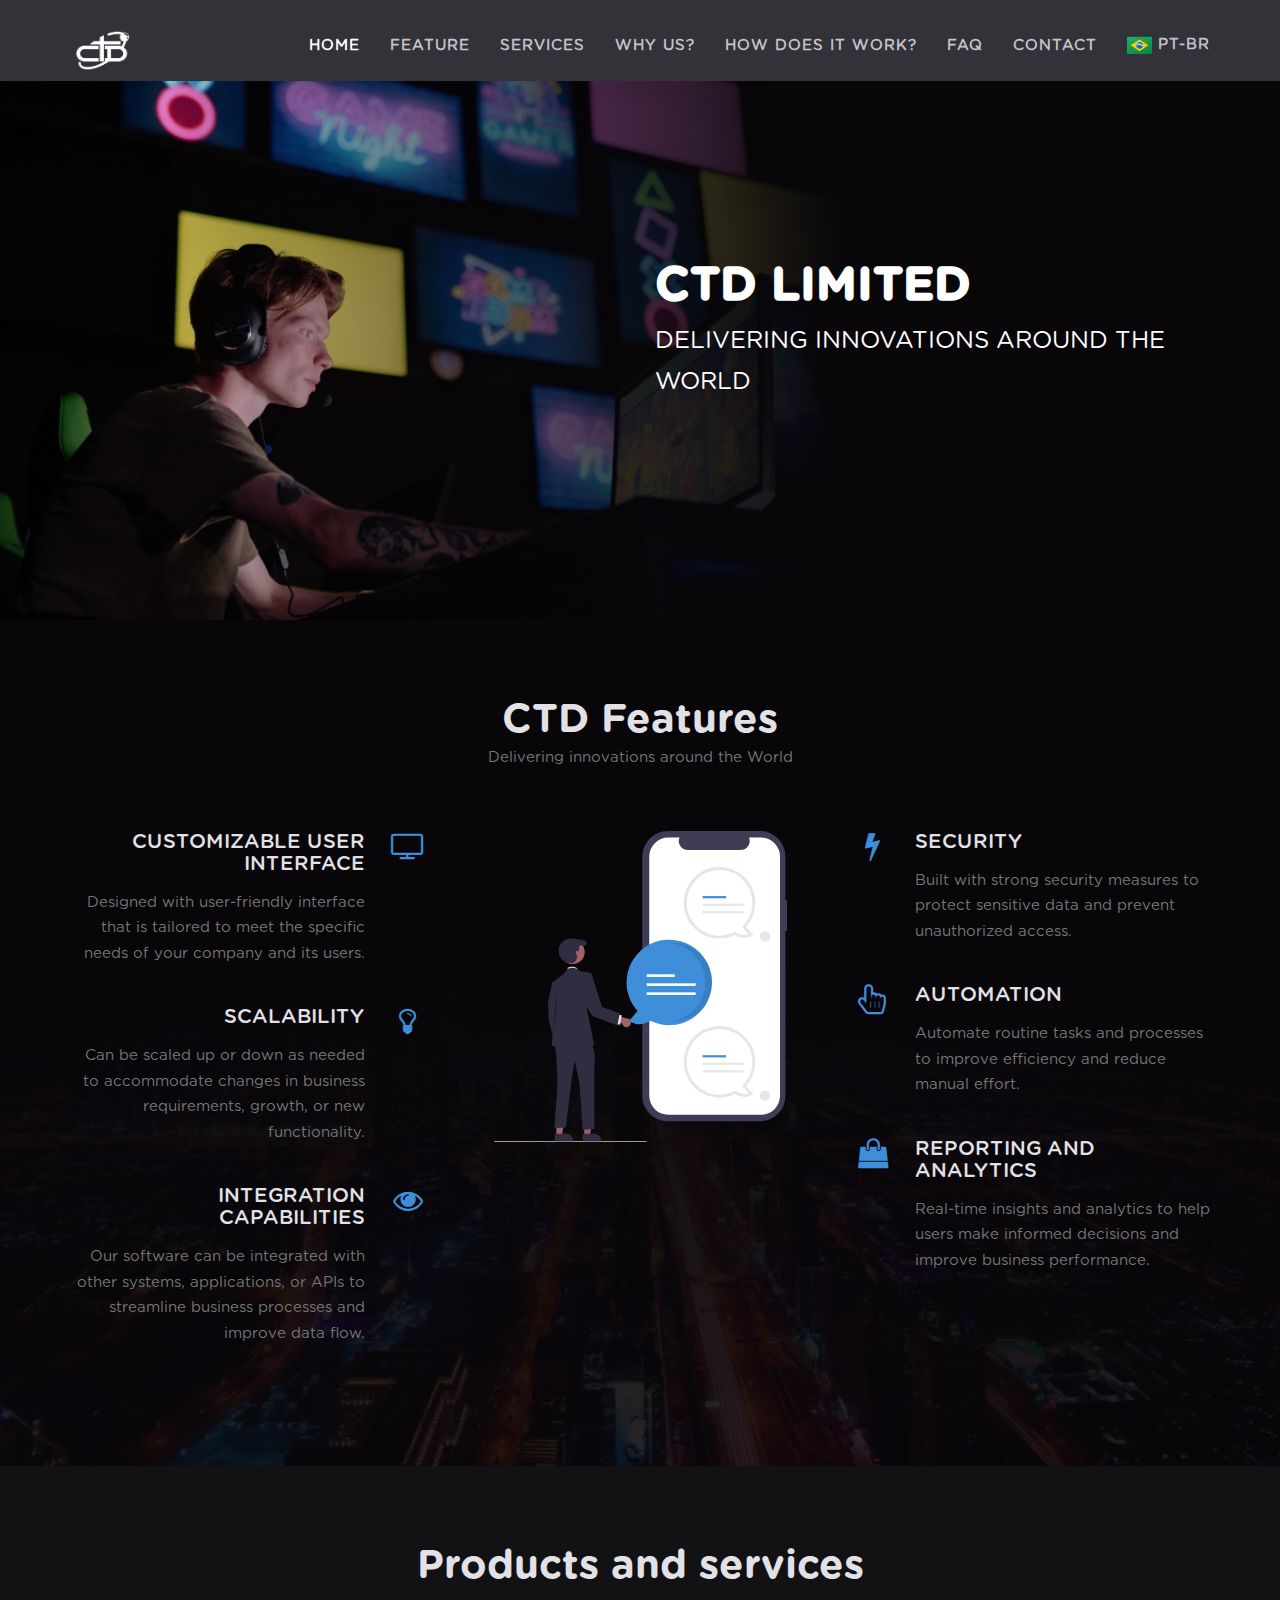
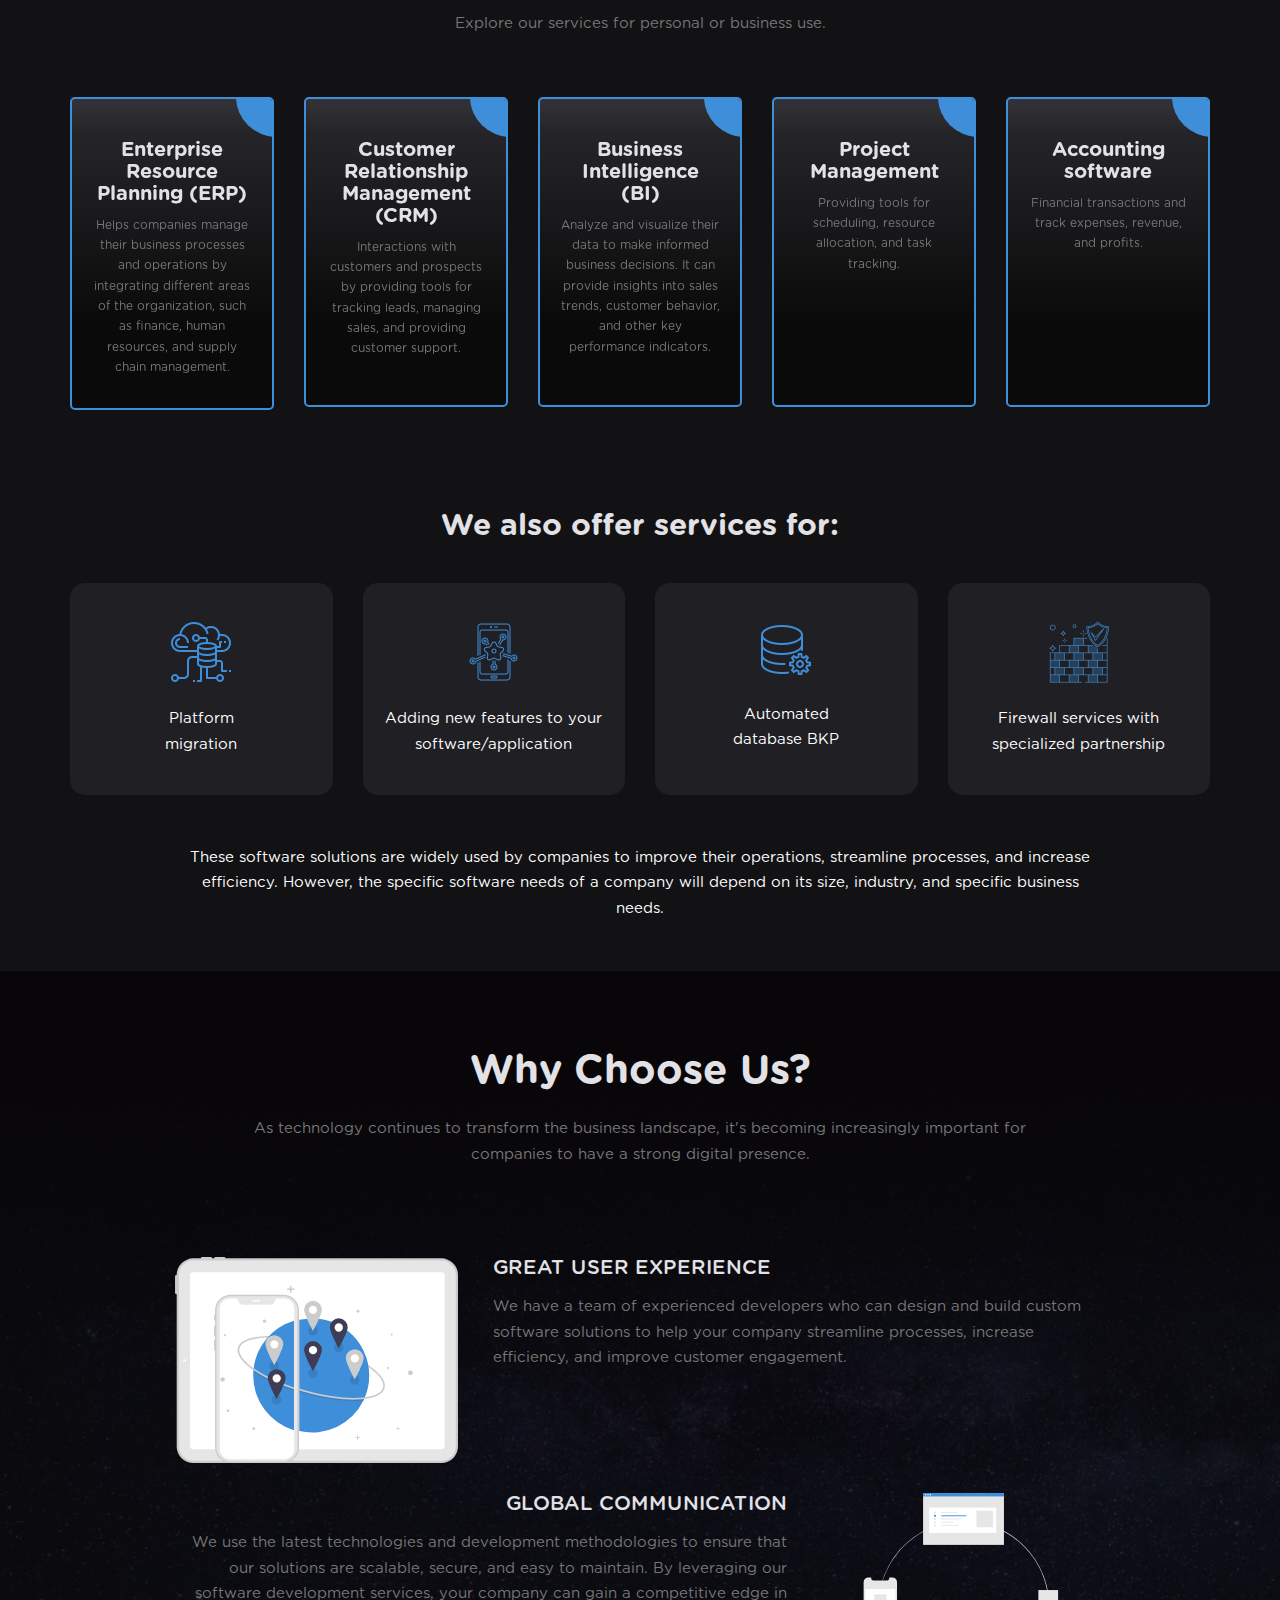
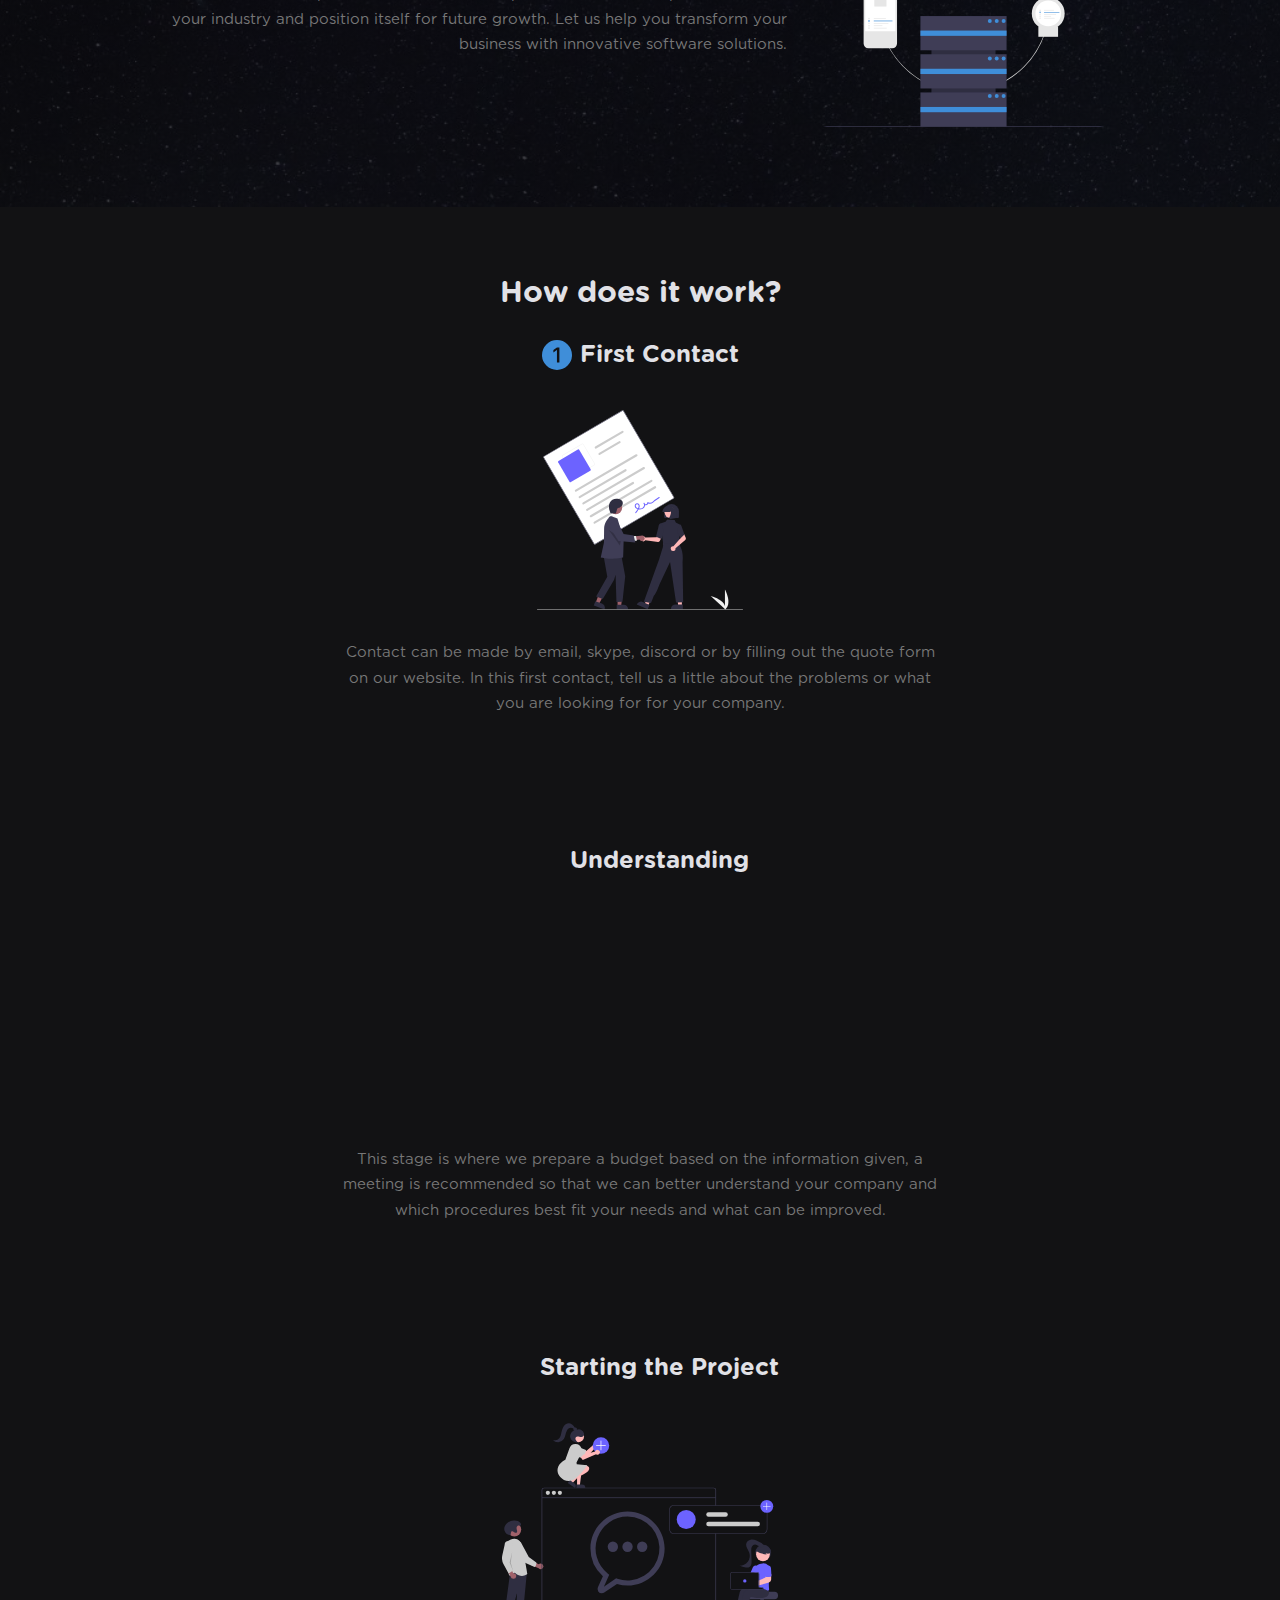
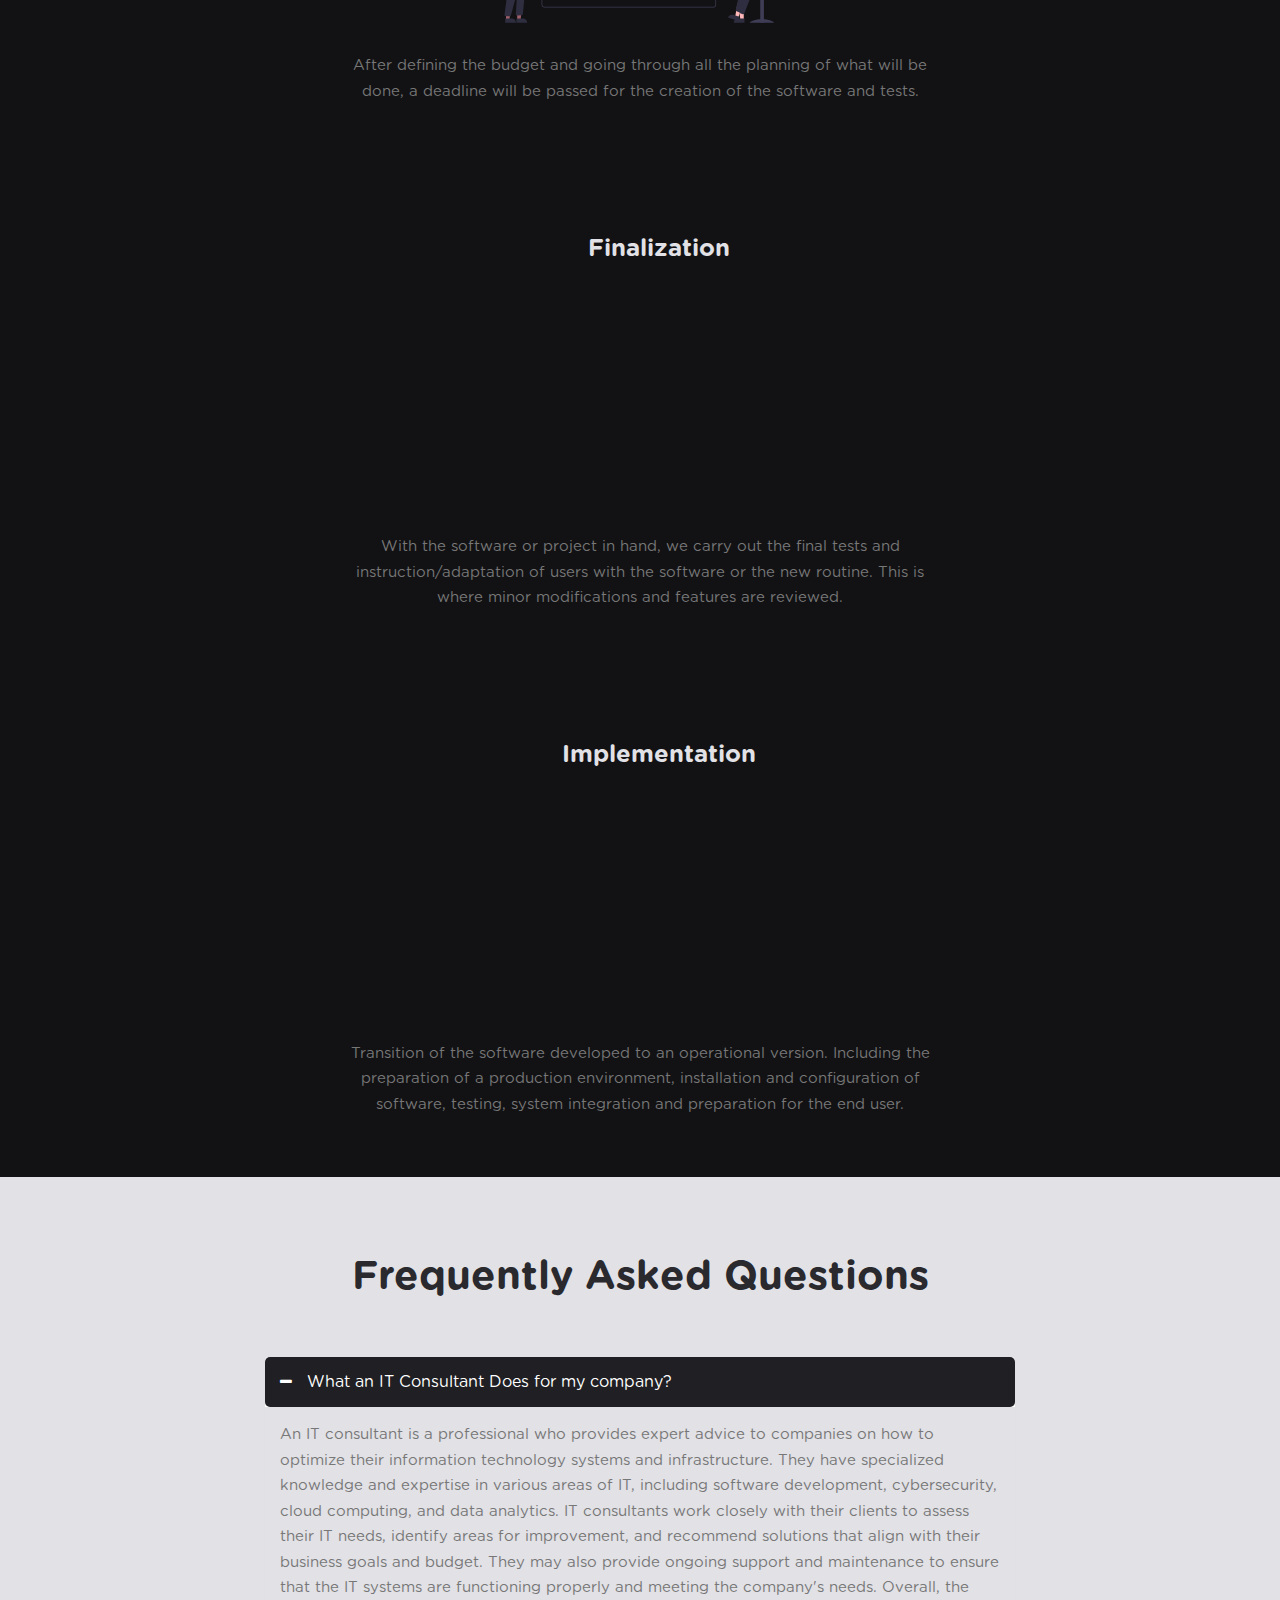
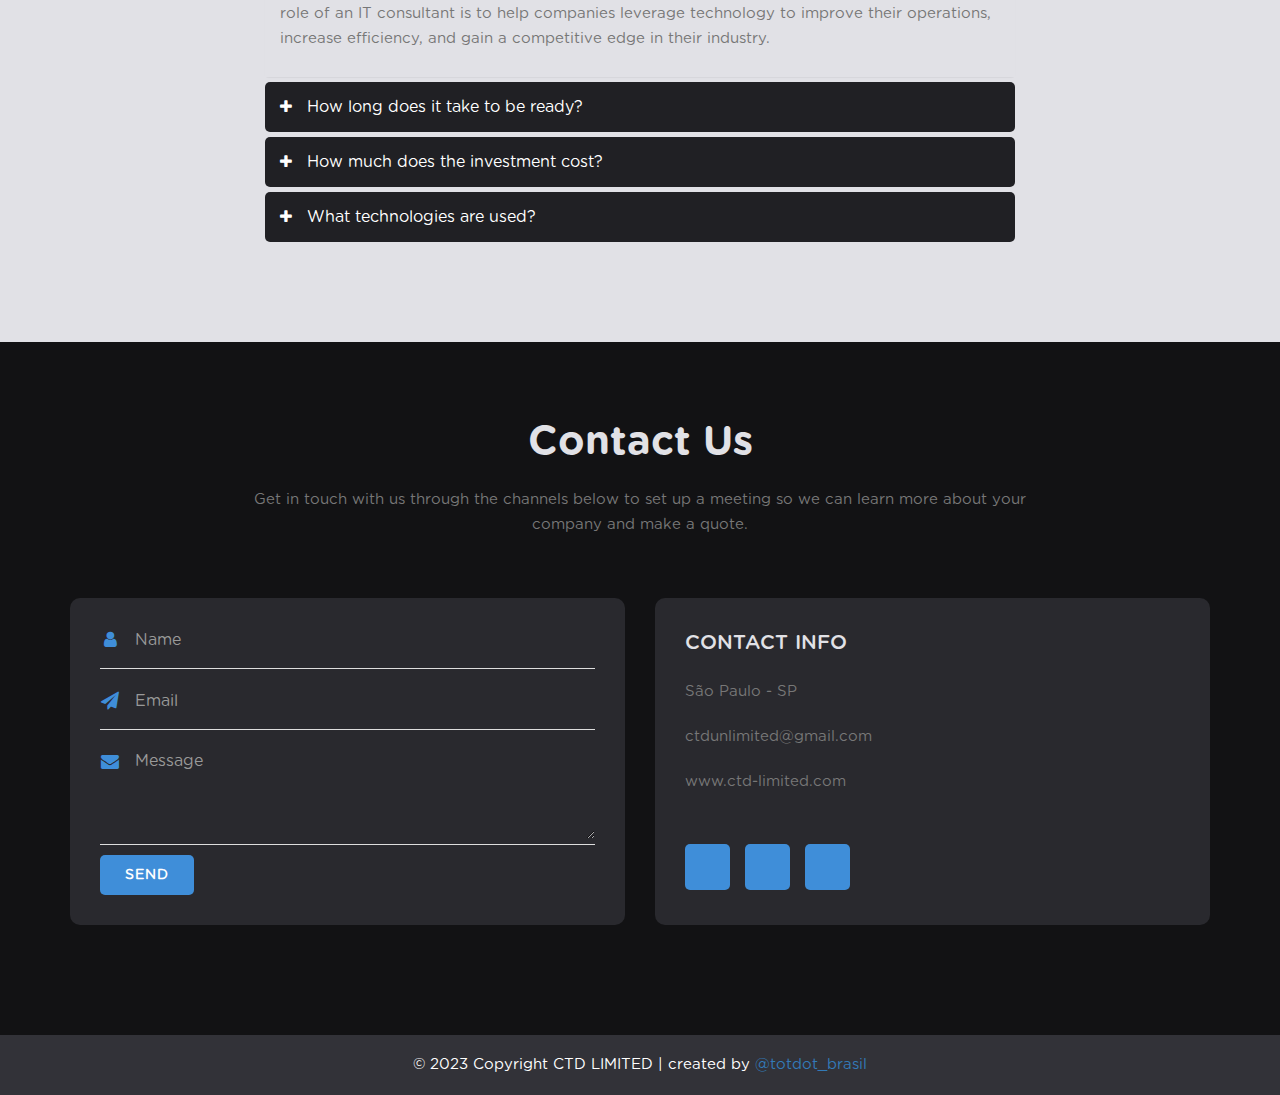
==== commit 1095cace: "correção acessibilidade" ====
--- a/index.html
+++ b/index.html
@@ -401,13 +401,13 @@
 
 
         <!-- steps start -->
-        <section id="steps" class="steps section-small" role="list">
+        <section id="steps" class="steps section-small" >
             <div class="container">
                 <h2 class="text-center">How does it work?</h2>
                 <div class="steps-grid">
 
                     <!-- Step 1 -->
-                    <article class="step-item" role="listitem">
+                    <article class="step-item" >
                         <h3 class="step-title text-center">
                             <img loading="lazy" src="assets/img/steps/step-1.svg" alt="Imagem ilustrativa" height="30px"
                                 width="30px">
@@ -422,13 +422,13 @@
                             tell us a little about the problems or what you are looking for for your company.
                         </p>
                     </article>
-                    <div class="next-step" aria-hidden="true">
+                    <div class="next-step" aria-hidden="false">
                         <img loading="lazy" src="assets/img/steps/arrow-down.svg" alt="Imagem ilustrativa" height="40px"
                             width="40px">
                     </div>
 
                     <!-- Step 2 -->
-                    <article class="step-item" role="listitem">
+                    <article class="step-item" >
                         <h3 class="step-title text-center">
                             <img loading="lazy" src="assets/img/steps/step-2.svg" alt="Imagem ilustrativa" height="30px"
                                 width="30px">
@@ -443,13 +443,13 @@
                             understand your company and which procedures best fit your needs and what can be improved.
                         </p>
                     </article>
-                    <div class="next-step" aria-hidden="true">
+                    <div class="next-step" aria-hidden="false">
                         <img loading="lazy" src="assets/img/steps/arrow-down.svg" alt="Imagem ilustrativa" height="40px"
                             width="40px">
                     </div>
 
                     <!-- Step 3 -->
-                    <article class="step-item" role="listitem">
+                    <article class="step-item" >
                         <h3 class="step-title text-center">
                             <img loading="lazy" src="assets/img/steps/step-3.svg" alt="Imagem ilustrativa" height="30px"
                                 width="30px">
@@ -464,13 +464,13 @@
                             creation of the software and tests.
                         </p>
                     </article>
-                    <div class="next-step" aria-hidden="true">
+                    <div class="next-step" aria-hidden="false">
                         <img loading="lazy" src="assets/img/steps/arrow-down.svg" alt="Imagem ilustrativa" height="40px"
                             width="40px">
                     </div>
 
                     <!-- Step 4 -->
-                    <article class="step-item" aria-label="listitem">
+                    <article class="step-item" >
                         <h3 class="step-title text-center">
                             <img loading="lazy" src="assets/img/steps/step-4.svg" alt="Imagem ilustrativa" height="30px"
                                 width="30px">
@@ -478,27 +478,27 @@
                         </h3>
                         <img loading="lazy" src="assets/img/steps/finalization.svg" alt="Imagem ilustrativa"
                             class="img-step" height="200px" width="333px">
-                        <p class="text-center" aria-describedby="step4-desc">
+                        <p class="text-center">
                             With the software or project in hand, we carry out the final tests and
                             instruction/adaptation of users with the software
                             or the new routine.
                             This is where minor modifications and features are reviewed.
                         </p>
                     </article>
-                    <div class="next-step" aria-hidden="true">
+                    <div class="next-step" aria-hidden="false">
                         <img loading="lazy" src="assets/img/steps/arrow-down.svg" alt="Imagem ilustrativa" height="40px"
                             width="40px">
                     </div>
 
                     <!-- Step 5 -->
-                    <article class="step-item" aria-label="Step 5: Implementation">
+                    <article class="step-item" >
                         <h3 class="step-title text-center">
                             <img loading="lazy" src="assets/img/steps/step-5.svg" alt="Imagem ilustrativa" height="30px" width="30px">
                             Implementation
                         </h3>
                         <img loading="lazy" src="assets/img/steps/implementation.svg" alt="Imagem ilustrativa" class="img-step"
                             width="225px" height="200px">
-                        <p class="text-center" aria-describedby="step5-desc">
+                        <p class="text-center">
                             Transition of the software developed to an operational version. Including the preparation of
                             a production environment,
                             installation and configuration of software, testing, system integration and preparation for
@@ -523,9 +523,7 @@
                         </div>
                     </div>
                 </div>
-
                 <div class="row">
-
                     <div class="col-md-8 col-md-offset-2">
                         <!-- accordion starts -->
                         <div class="accordion panel-group" id="accordion" role="tablist">
@@ -535,9 +533,9 @@
                                     <a href="#accordion01" data-toggle="collapse" data-parent="#accordion"
                                         aria-expanded="true" class="">
                                         <i class="fa fa-minus"></i>
-                                        <h4 class="panel-title" aria-label="What an IT Consultant Does for my company?">
+                                        <h3 class="panel-title" aria-label="What an IT Consultant Does for my company?">
                                             What an IT Consultant Does
-                                            for my company?</h4>
+                                            for my company?</h3>
                                     </a>
                                 </div>
                                 <div id="accordion01" class="panel-collapse collapse in" role="tabpanel"
@@ -570,9 +568,9 @@
                                     <a href="#accordion02" class="collapsed" data-toggle="collapse"
                                         data-parent="#accordion" aria-expanded="false">
                                         <i class="fa fa-minus"></i>
-                                        <h4 class="panel-title" aria-label="How long does it take to be ready?">How long
+                                        <h3 class="panel-title" aria-label="How long does it take to be ready?">How long
                                             does it take to be ready?
-                                        </h4>
+                                        </h3>
                                     </a>
                                 </div>
                                 <div id="accordion02" class="panel-collapse collapse" role="tabpanel"
@@ -594,7 +592,7 @@
                                     <a href="#accordion03" class="collapsed" data-toggle="collapse"
                                         data-parent="#accordion" aria-expanded="false" aria-controls="accordion03">
                                         <i class="fa fa-minus"></i>
-                                        <h4 class="panel-title">How much does the investment cost?</h4>
+                                        <h3 class="panel-title">How much does the investment cost?</h3>
                                     </a>
                                 </div>
                                 <div id="accordion03" class="panel-collapse collapse" role="tabpanel"
@@ -613,7 +611,7 @@
                                     <a href="#accordion04" class="collapsed" data-toggle="collapse"
                                         data-parent="#accordion" aria-expanded="false" aria-controls="accordion04">
                                         <i class="fa fa-minus"></i>
-                                        <h4 class="panel-title">What technologies are used?</h4>
+                                        <h3 class="panel-title">What technologies are used?</h3>
                                     </a>
                                 </div>
                                 <div id="accordion04" class="panel-collapse collapse" role="tabpanel"
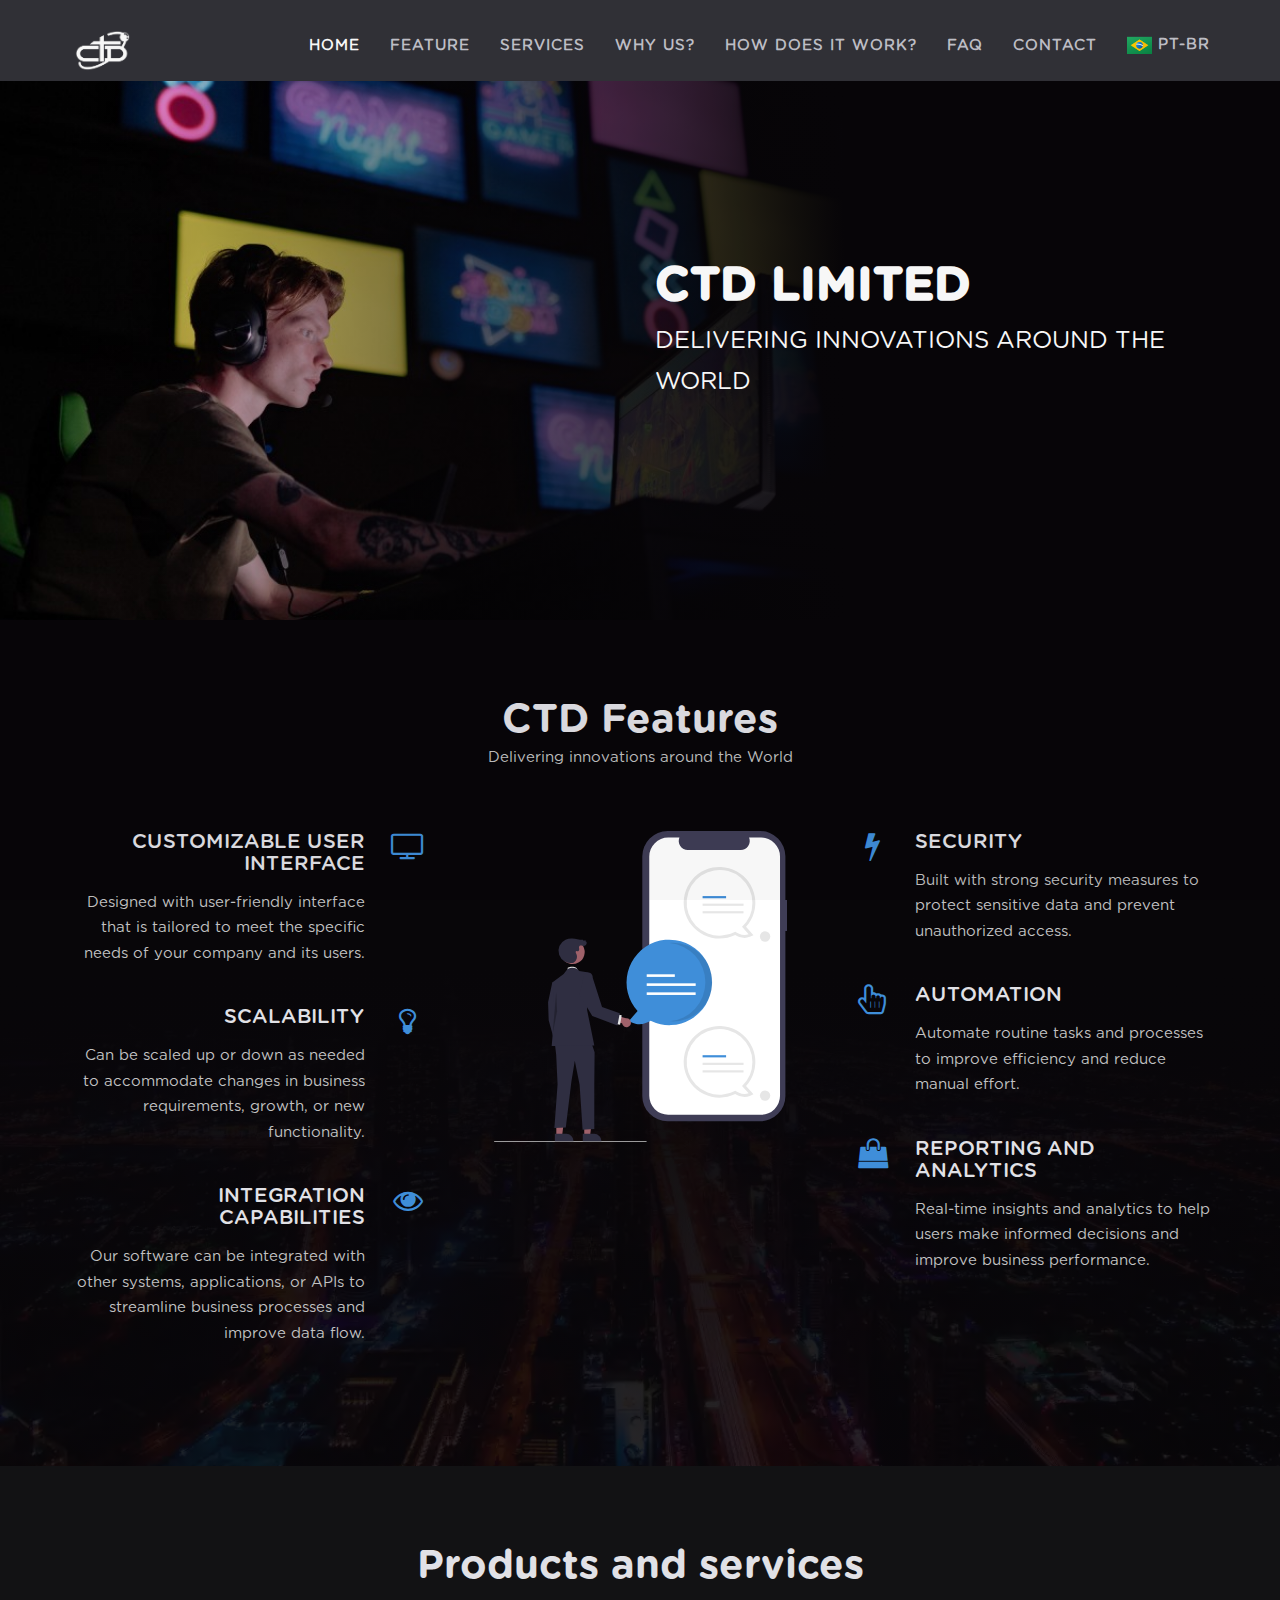
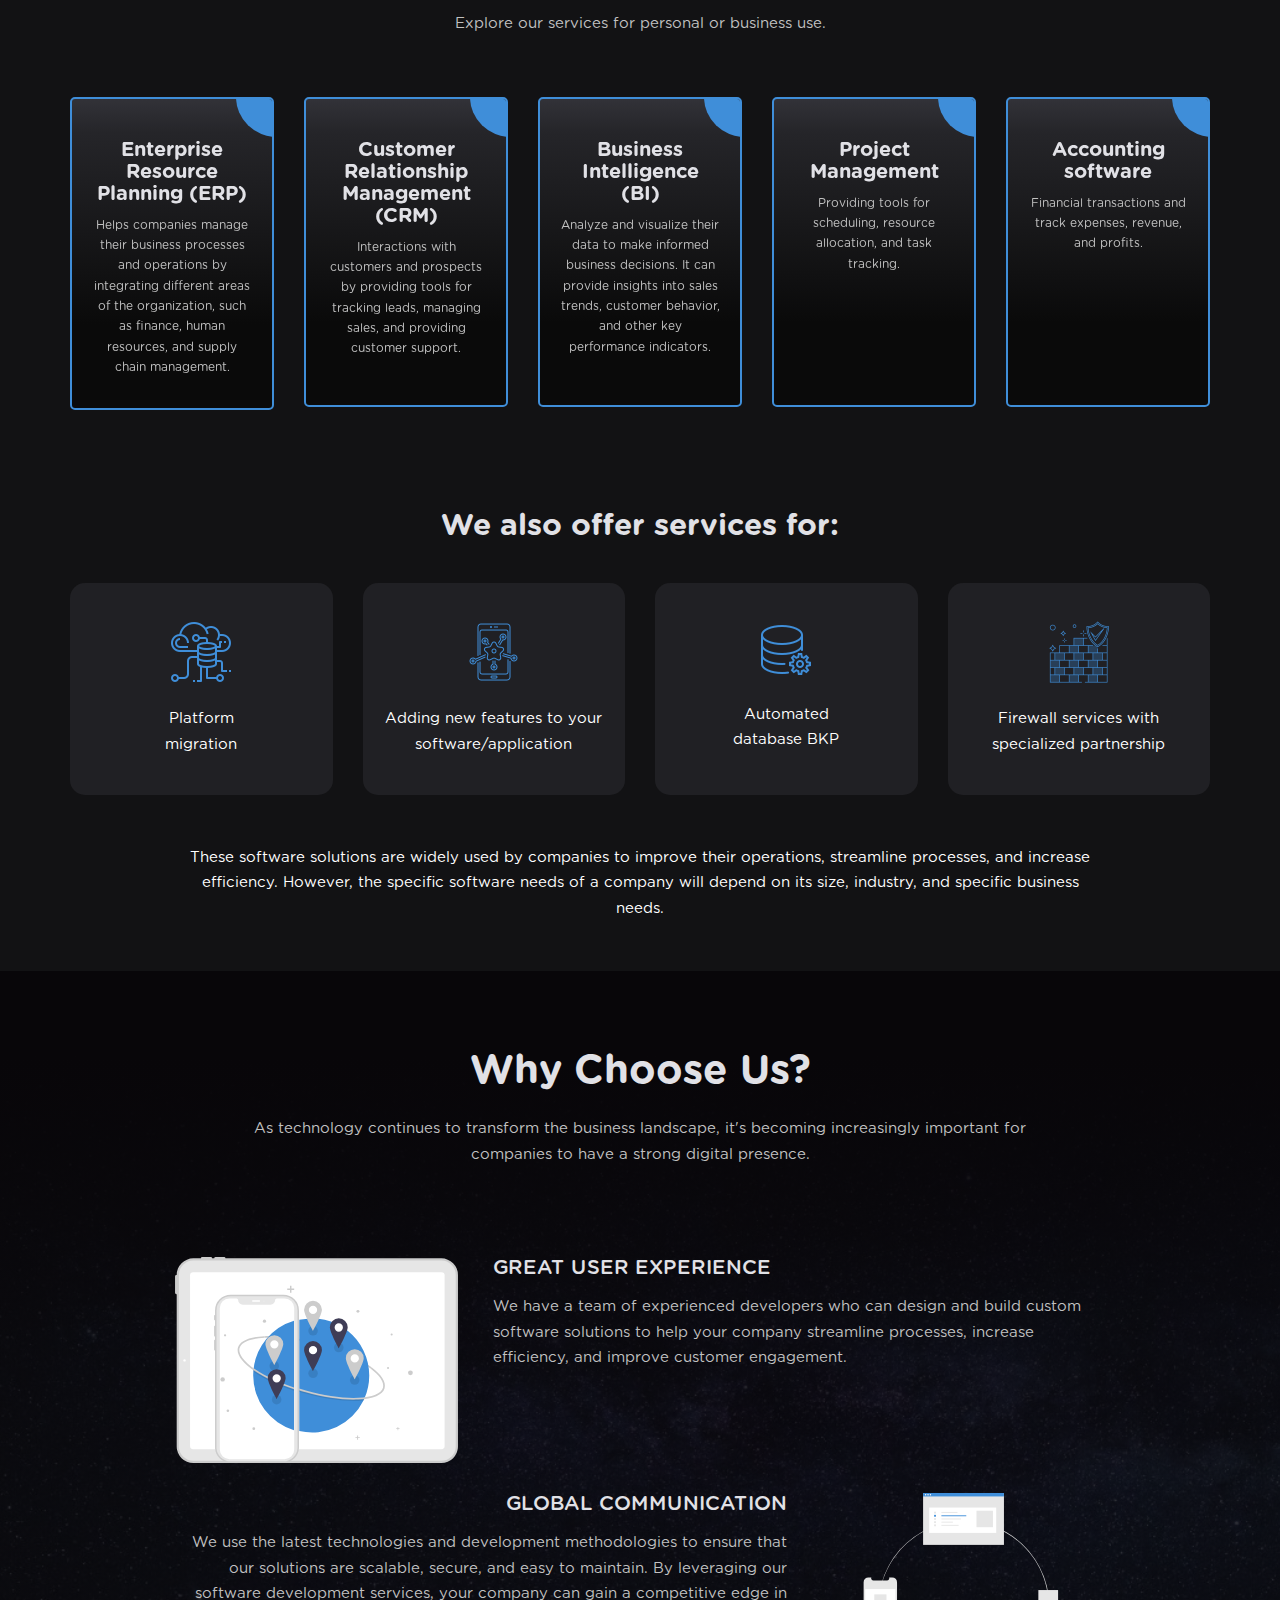
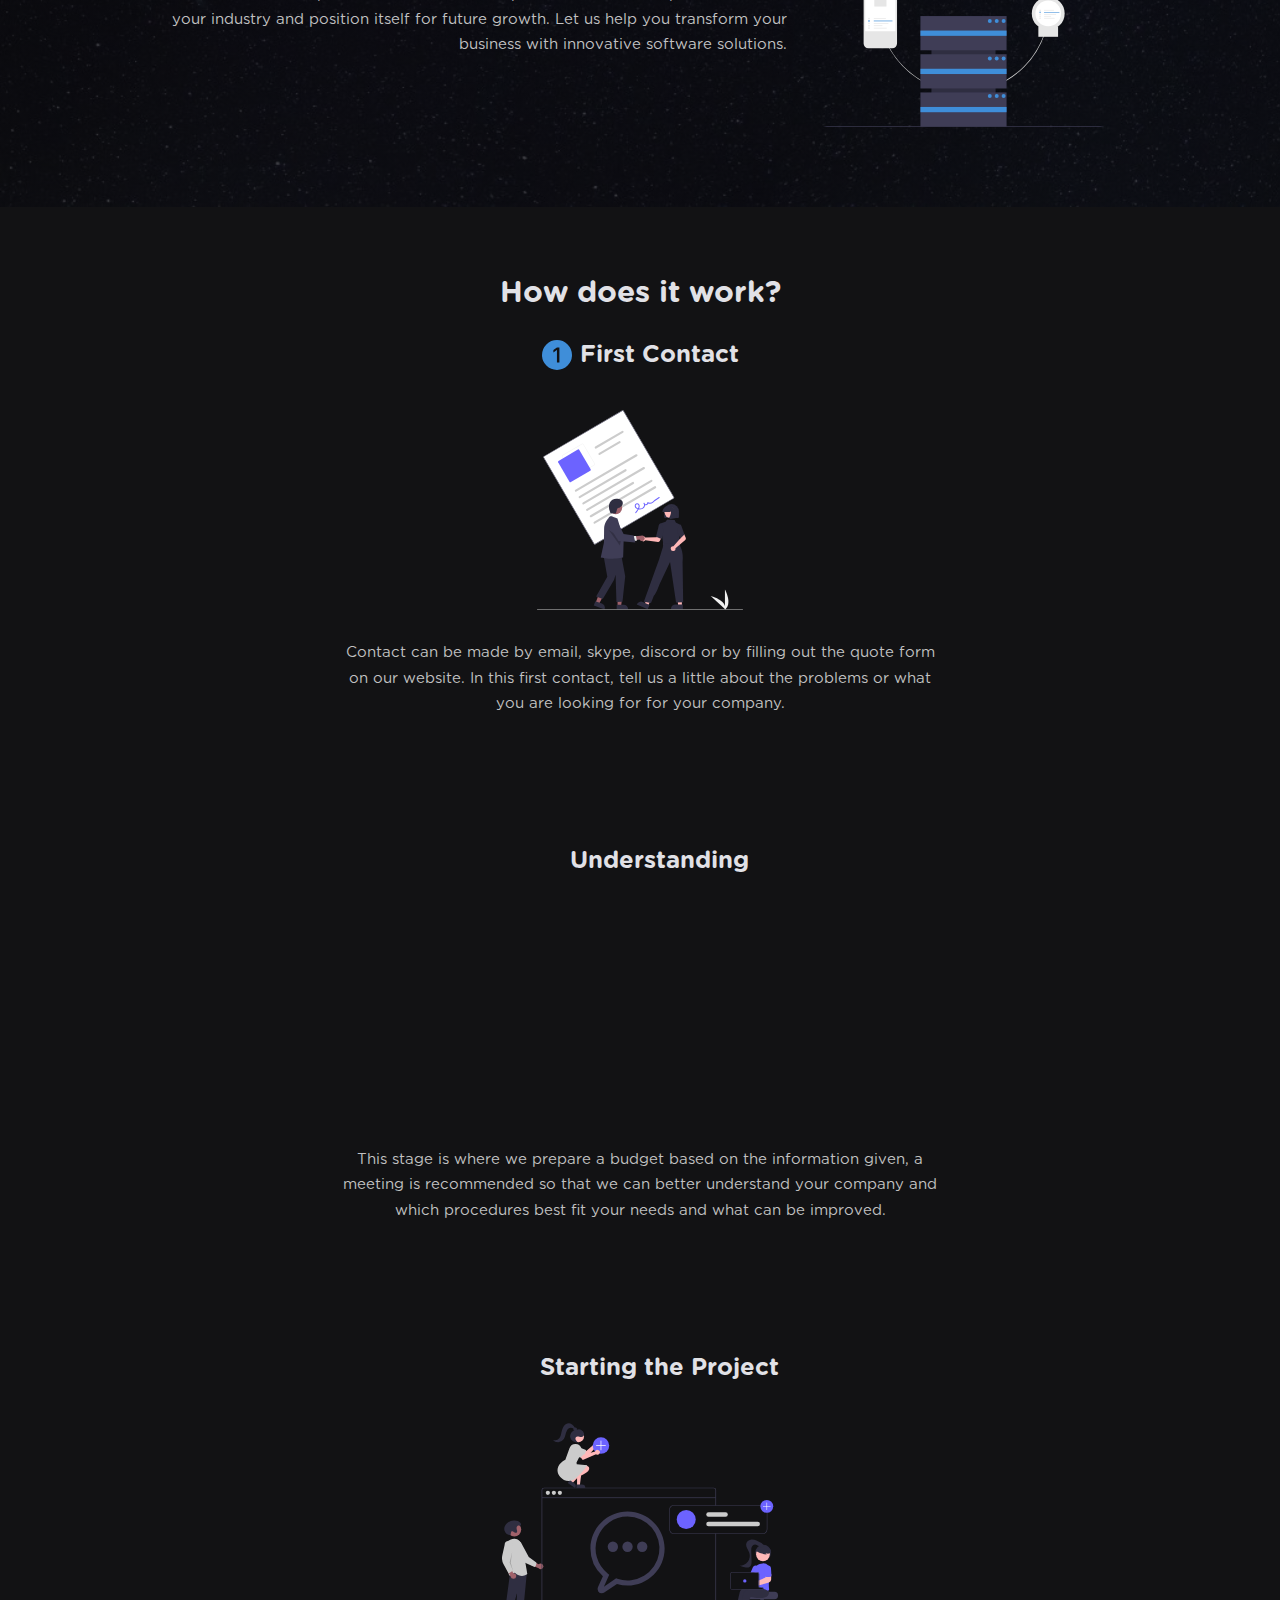
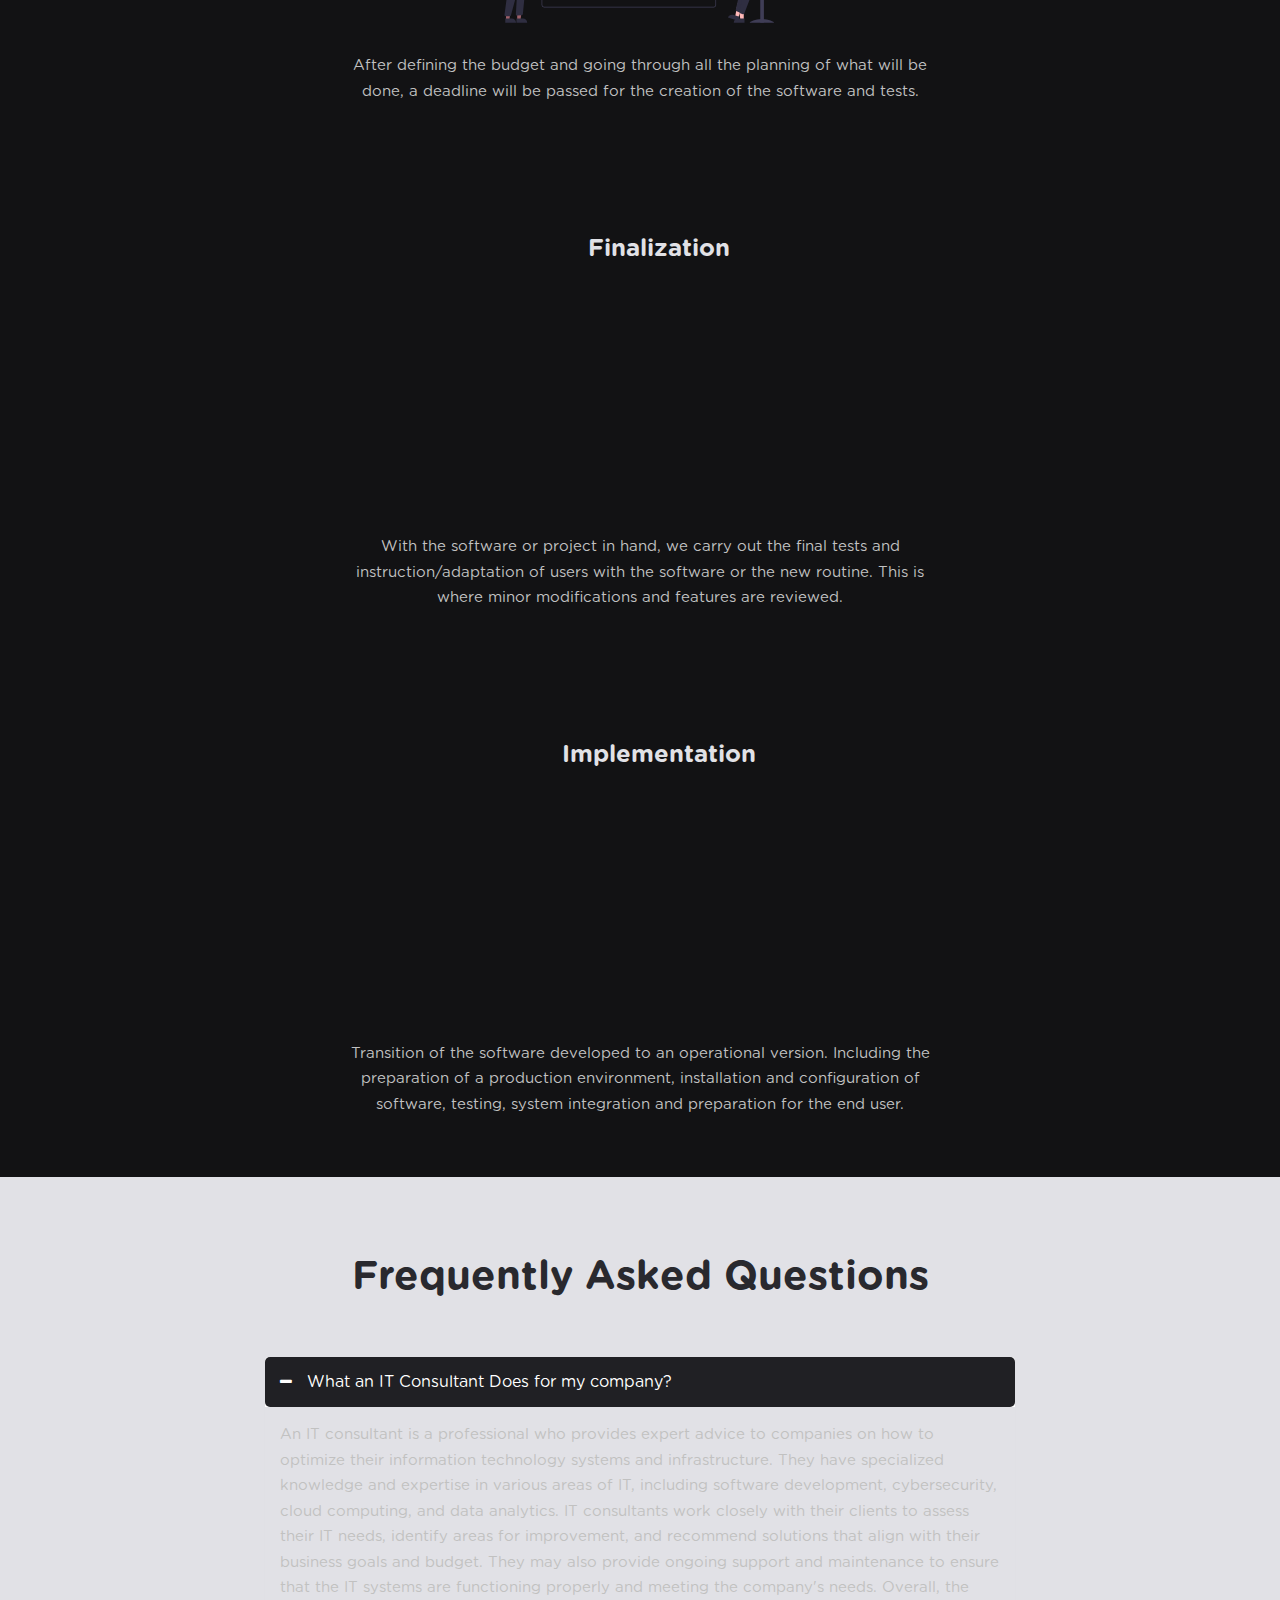
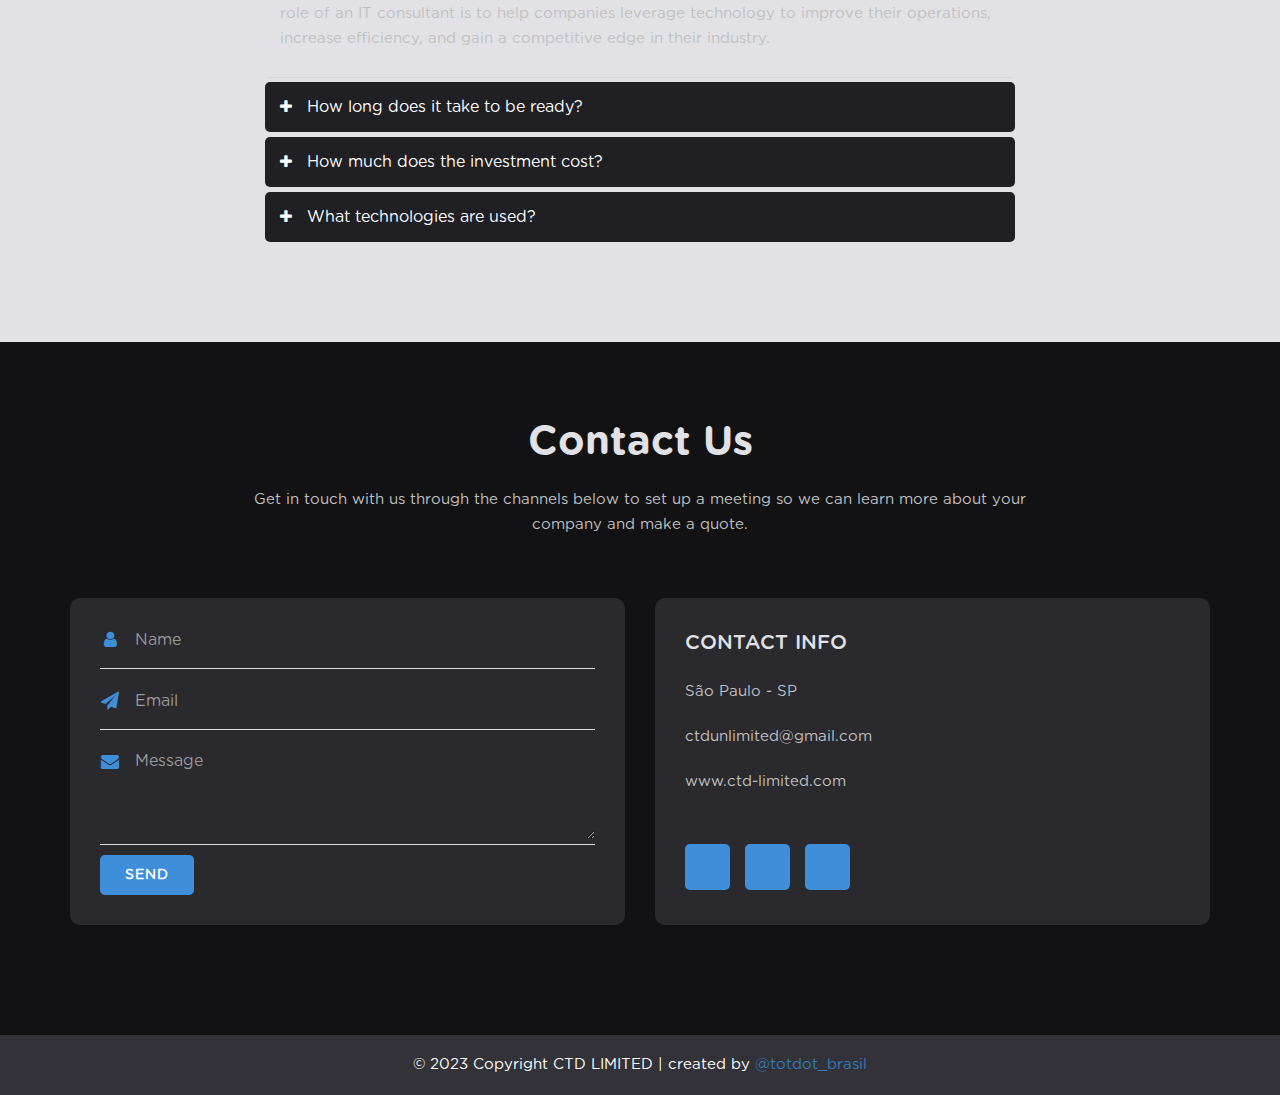
==== commit de0d7923: "up" ====
--- a/index.html
+++ b/index.html
@@ -526,10 +526,10 @@
                 <div class="row">
                     <div class="col-md-8 col-md-offset-2">
                         <!-- accordion starts -->
-                        <div class="accordion panel-group" id="accordion" role="tablist">
+                        <div class="accordion panel-group" id="accordion">
 
                             <div class="panel clearfix">
-                                <div class="panel-heading" role="tab">
+                                <div class="panel-heading">
                                     <a href="#accordion01" data-toggle="collapse" data-parent="#accordion"
                                         aria-expanded="true" class="">
                                         <i class="fa fa-minus"></i>
@@ -538,7 +538,7 @@
                                             for my company?</h3>
                                     </a>
                                 </div>
-                                <div id="accordion01" class="panel-collapse collapse in" role="tabpanel"
+                                <div id="accordion01" class="panel-collapse collapse in"
                                     aria-expanded="true">
                                     <div class="panel-body">
                                         <p
@@ -564,7 +564,7 @@
                             </div>
 
                             <div class="panel clearfix">
-                                <div class="panel-heading" role="tab">
+                                <div class="panel-heading">
                                     <a href="#accordion02" class="collapsed" data-toggle="collapse"
                                         data-parent="#accordion" aria-expanded="false">
                                         <i class="fa fa-minus"></i>
@@ -573,7 +573,7 @@
                                         </h3>
                                     </a>
                                 </div>
-                                <div id="accordion02" class="panel-collapse collapse" role="tabpanel"
+                                <div id="accordion02" class="panel-collapse collapse"
                                     aria-expanded="false" style="height: 0px;">
                                     <div class="panel-body">
                                         <p
@@ -588,14 +588,14 @@
                             </div>
 
                             <div class="panel clearfix" aria-labelledby="accordion03-heading">
-                                <div class="panel-heading" role="tab" id="accordion03-heading">
+                                <div class="panel-heading" id="accordion03-heading">
                                     <a href="#accordion03" class="collapsed" data-toggle="collapse"
                                         data-parent="#accordion" aria-expanded="false" aria-controls="accordion03">
                                         <i class="fa fa-minus"></i>
                                         <h3 class="panel-title">How much does the investment cost?</h3>
                                     </a>
                                 </div>
-                                <div id="accordion03" class="panel-collapse collapse" role="tabpanel"
+                                <div id="accordion03" class="panel-collapse collapse" 
                                     aria-labelledby="accordion03-heading">
                                     <div class="panel-body">
                                         Since each software project is unique, we price each project based on its
@@ -606,15 +606,15 @@
                                 </div>
                             </div>
 
-                            <div class="panel clearfix" role="region" aria-labelledby="accordion04-heading">
-                                <div class="panel-heading" role="tab" id="accordion04-heading">
+                            <div class="panel clearfix" aria-labelledby="accordion04-heading">
+                                <div class="panel-heading"  id="accordion04-heading">
                                     <a href="#accordion04" class="collapsed" data-toggle="collapse"
                                         data-parent="#accordion" aria-expanded="false" aria-controls="accordion04">
                                         <i class="fa fa-minus"></i>
                                         <h3 class="panel-title">What technologies are used?</h3>
                                     </a>
                                 </div>
-                                <div id="accordion04" class="panel-collapse collapse" role="tabpanel"
+                                <div id="accordion04" class="panel-collapse collapse" 
                                     aria-labelledby="accordion04-heading">
                                     <div class="panel-body">
                                         We have experience with several front-end and back-end technologies, including
--- a/assets/css/style.css
+++ b/assets/css/style.css
@@ -113,7 +113,7 @@
 
 body {
     background-color: var(--gray-900);
-    color: #777;
+    color: #c1c1c1;
     width: 100%;
     height: 100%;
     font-size: 15px;
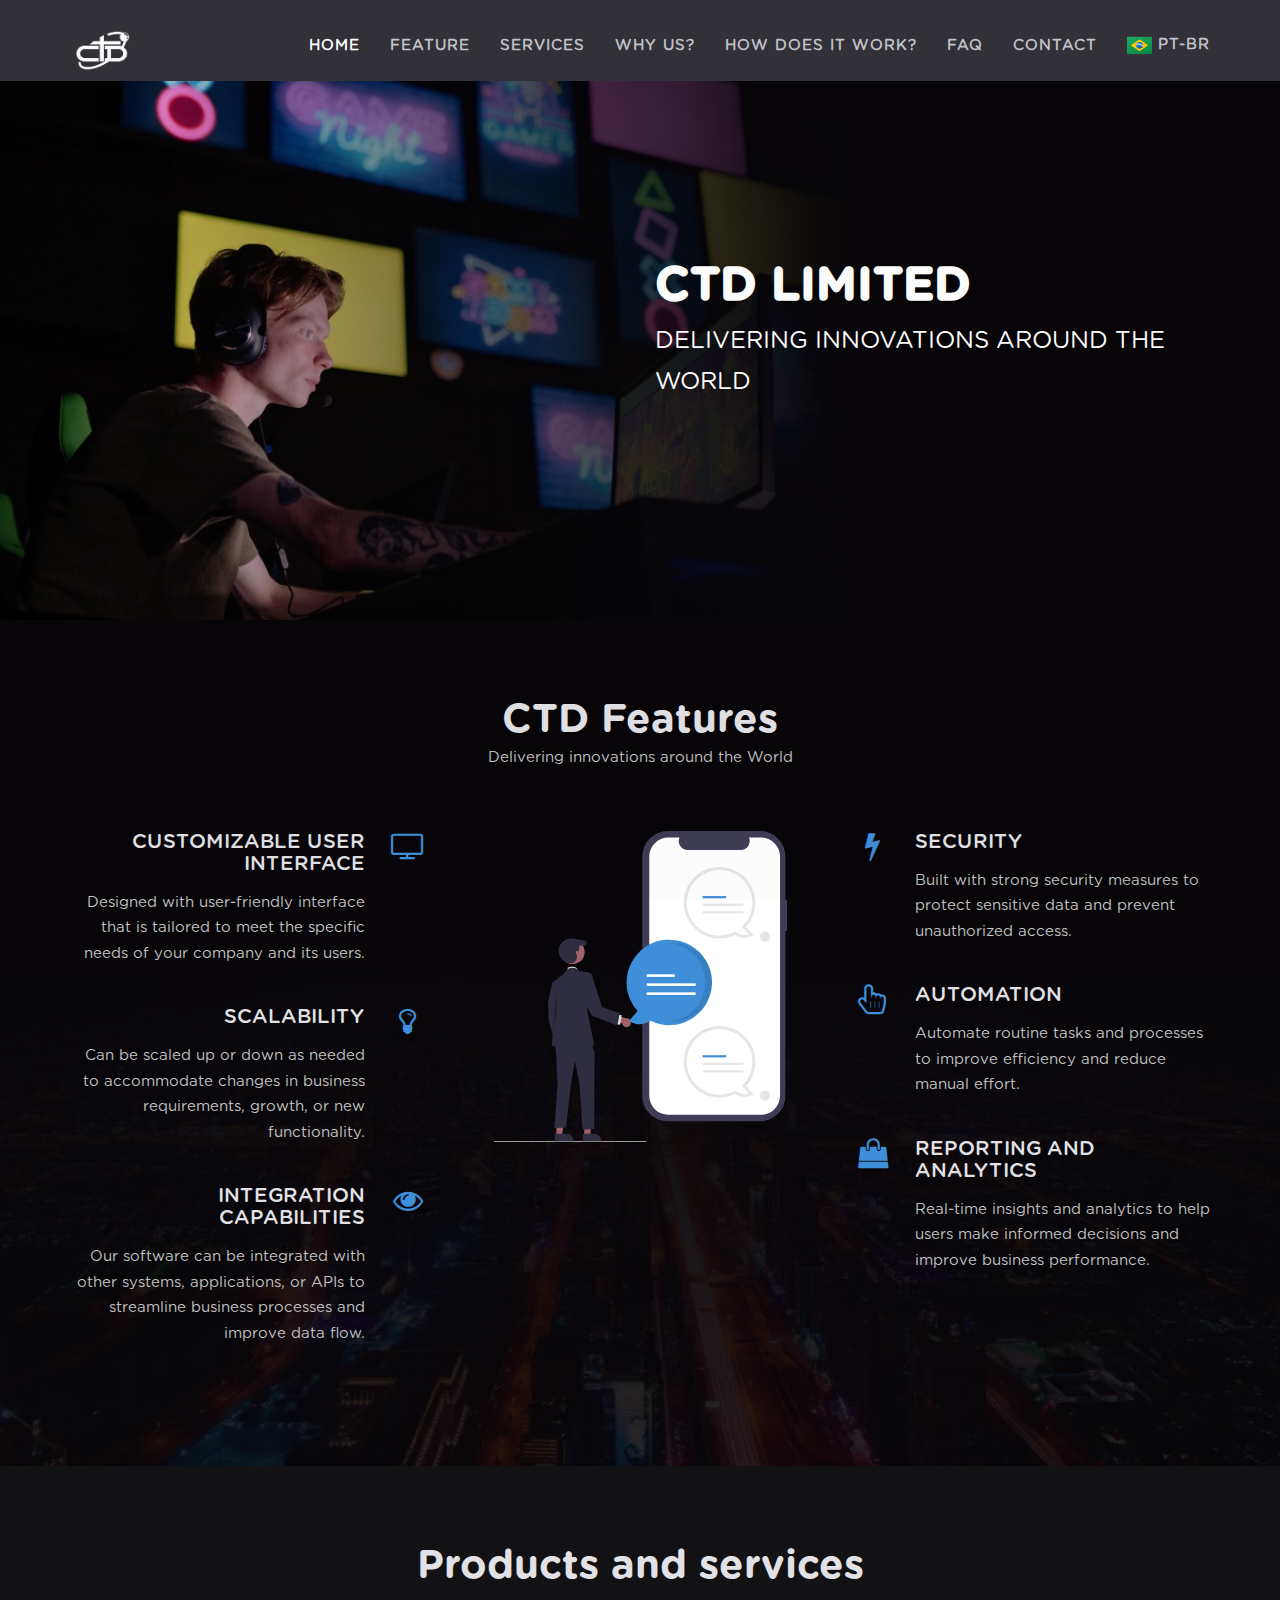
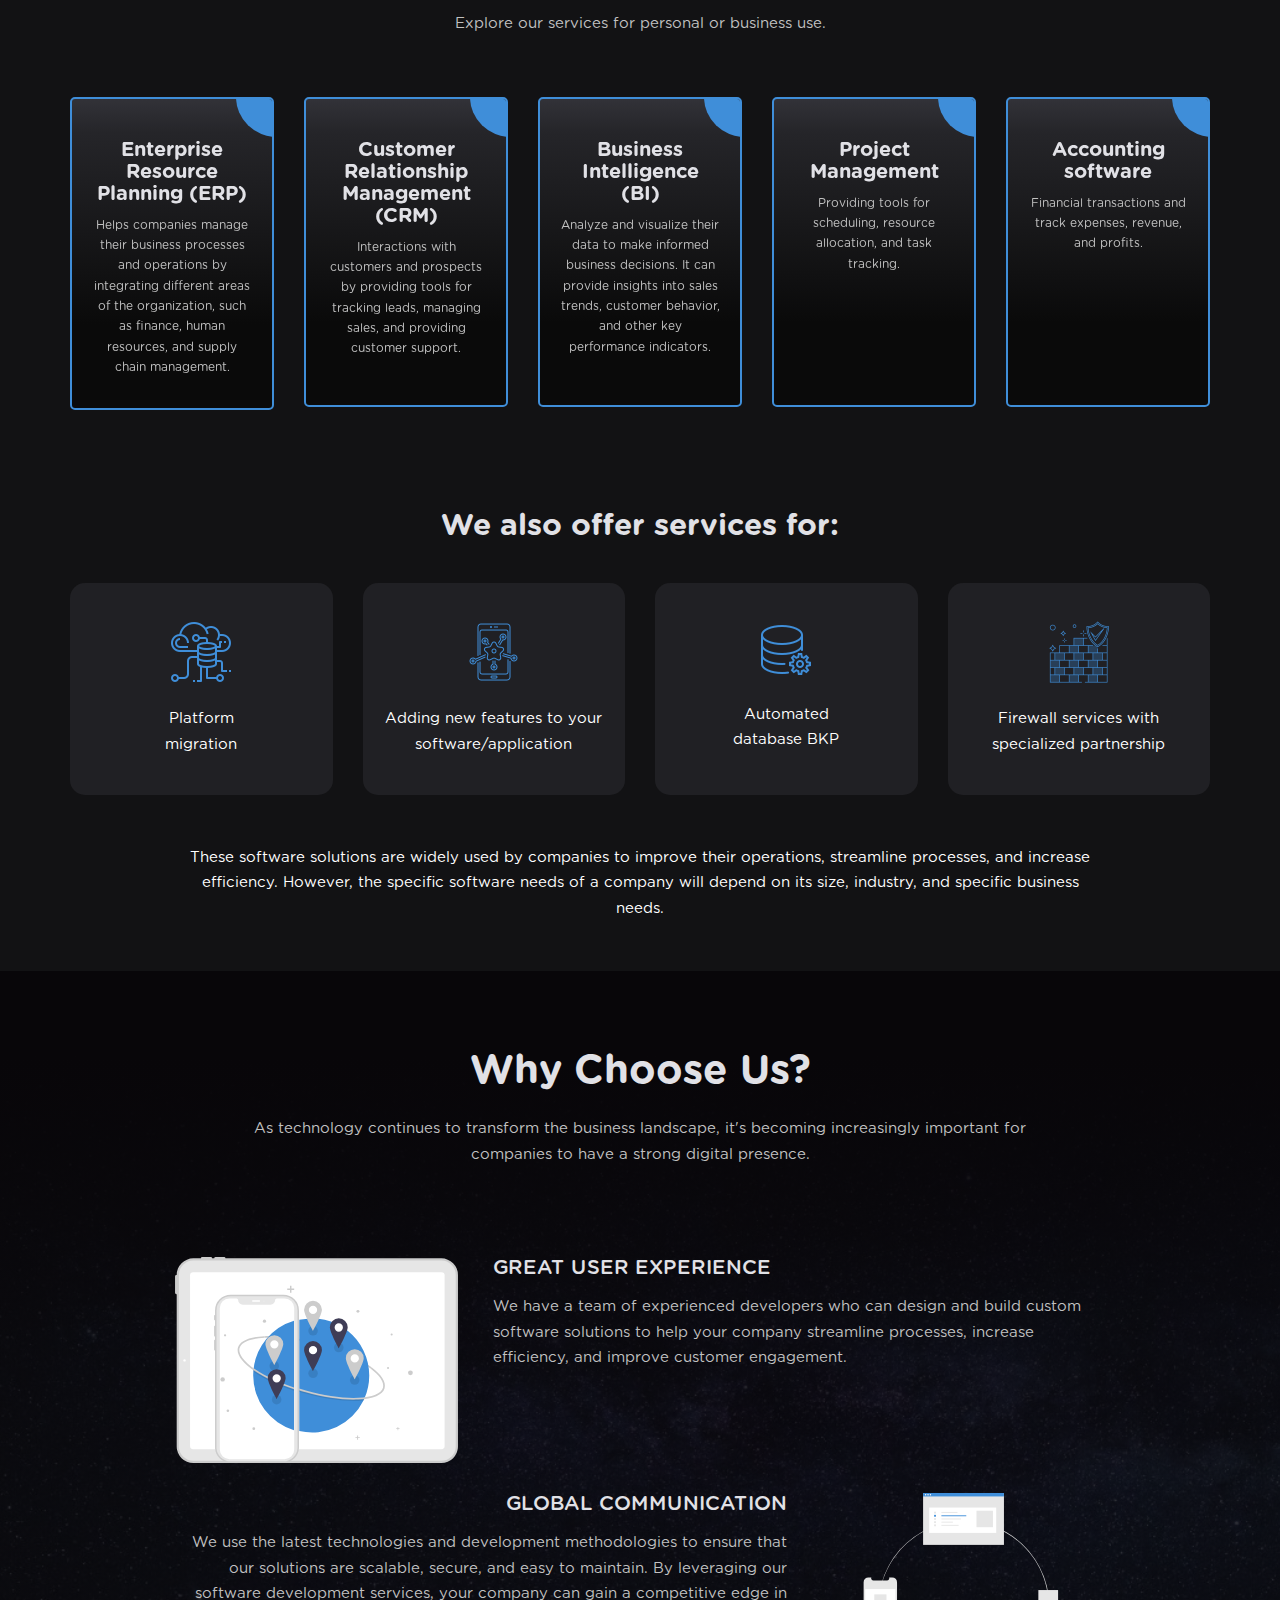
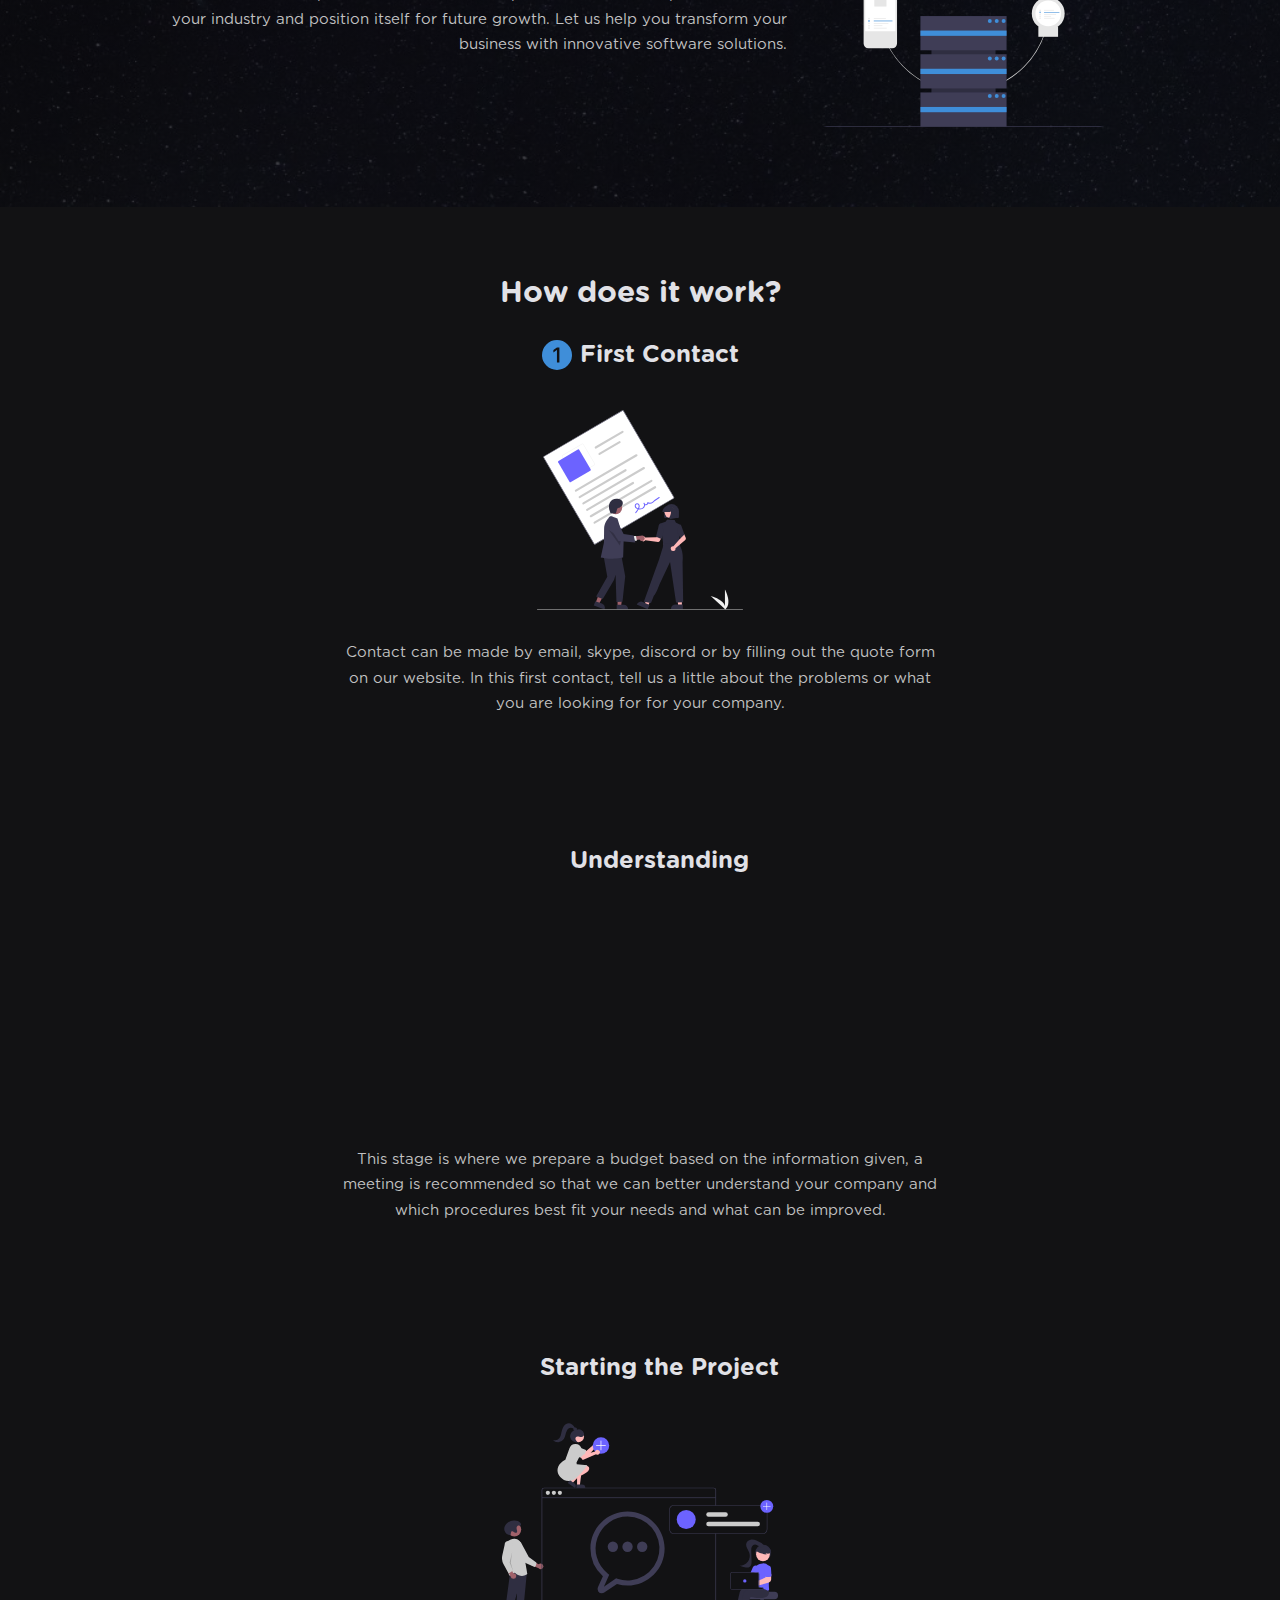
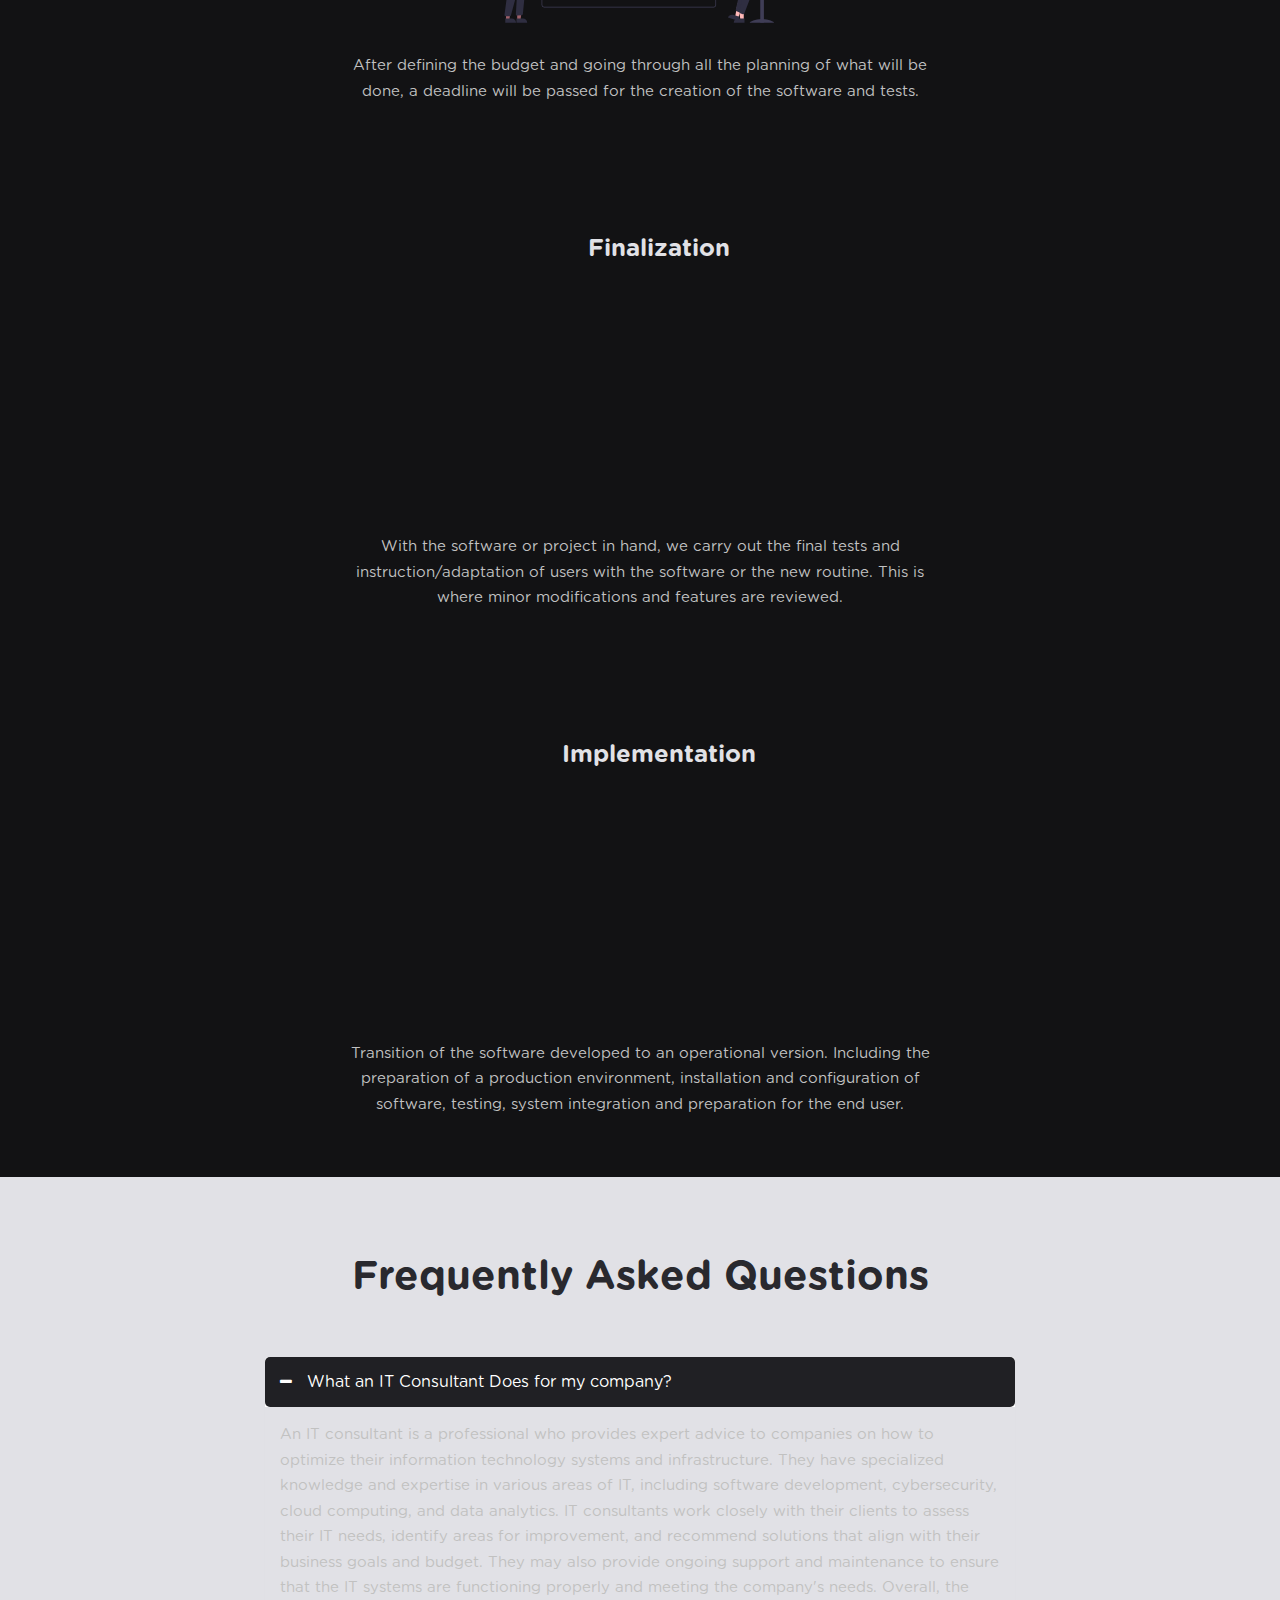
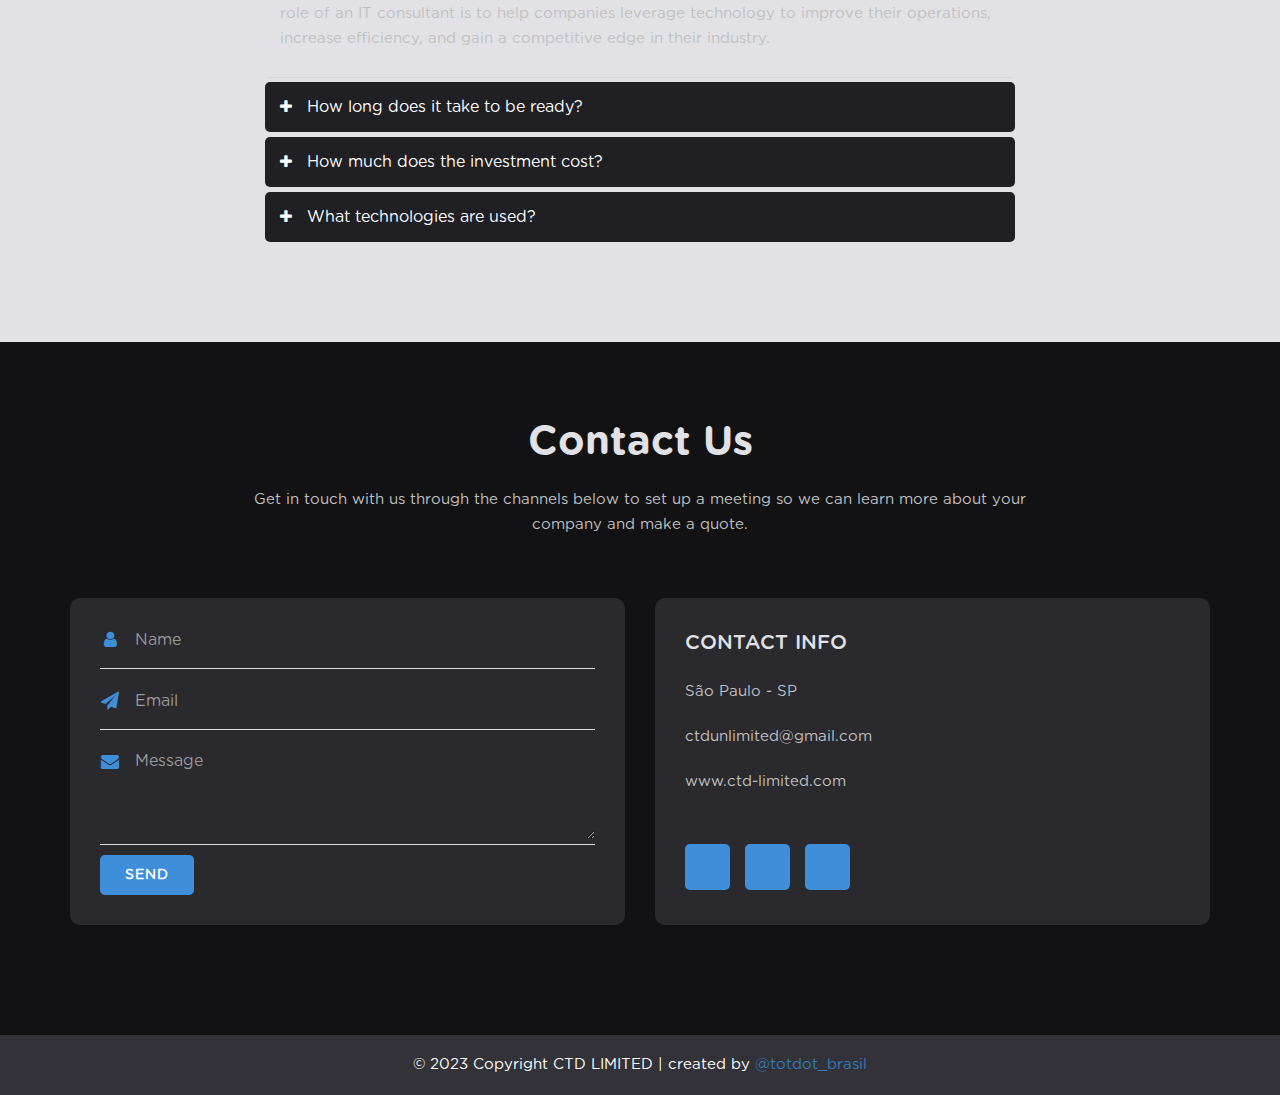
==== commit e46ddd95: "corrigindo acessibilidade" ====
--- a/index.html
+++ b/index.html
@@ -530,16 +530,19 @@
 
                             <div class="panel clearfix">
                                 <div class="panel-heading">
-                                    <a href="#accordion01" data-toggle="collapse" data-parent="#accordion"
-                                        aria-expanded="true" class="">
+                                    <a id="bnt1" href="#accordion01" data-toggle="collapse" data-parent="#accordion"
+                                        aria-controls="question1"
+                                        >
                                         <i class="fa fa-minus"></i>
-                                        <h3 class="panel-title" aria-label="What an IT Consultant Does for my company?">
+                                        <h3 id="question1" class="panel-title"  aria-label="What an IT Consultant Does for my company?">
                                             What an IT Consultant Does
                                             for my company?</h3>
                                     </a>
                                 </div>
                                 <div id="accordion01" class="panel-collapse collapse in"
-                                    aria-expanded="true">
+                                    aria-expanded="true"
+                                    aria-labelledby="bnt1" role="region"
+                                    >
                                     <div class="panel-body">
                                         <p
                                             aria-label="Description of the role of an IT consultant in optimizing a company's IT systems and infrastructure.">
@@ -566,7 +569,7 @@
                             <div class="panel clearfix">
                                 <div class="panel-heading">
                                     <a href="#accordion02" class="collapsed" data-toggle="collapse"
-                                        data-parent="#accordion" aria-expanded="false">
+                                        data-parent="#accordion" aria-expanded="false" aria-controls="question2" id="bnt2">
                                         <i class="fa fa-minus"></i>
                                         <h3 class="panel-title" aria-label="How long does it take to be ready?">How long
                                             does it take to be ready?
@@ -574,7 +577,8 @@
                                     </a>
                                 </div>
                                 <div id="accordion02" class="panel-collapse collapse"
-                                    aria-expanded="false" style="height: 0px;">
+                                    aria-expanded="false"
+                                    aria-labelledby="bnt2" role="region" style="height: 0px;">
                                     <div class="panel-body">
                                         <p
                                             aria-label="Description of how the delivery time of a software solution can vary based on project type, scope, and resource availability.">
@@ -587,35 +591,40 @@
                                 </div>
                             </div>
 
-                            <div class="panel clearfix" aria-labelledby="accordion03-heading">
+                            <div class="panel clearfix">
                                 <div class="panel-heading" id="accordion03-heading">
                                     <a href="#accordion03" class="collapsed" data-toggle="collapse"
-                                        data-parent="#accordion" aria-expanded="false" aria-controls="accordion03">
+                                        data-parent="#accordion" aria-expanded="false" aria-controls="question3" id="bnt3">
                                         <i class="fa fa-minus"></i>
                                         <h3 class="panel-title">How much does the investment cost?</h3>
                                     </a>
                                 </div>
                                 <div id="accordion03" class="panel-collapse collapse" 
-                                    aria-labelledby="accordion03-heading">
+                                    aria-expanded="false"
+                                    aria-labelledby="bnt3" role="region"
+                                    >
                                     <div class="panel-body">
-                                        Since each software project is unique, we price each project based on its
-                                        complexity, scope, and delivery
-                                        date requirements. Please contact us for a personalized assessment of your
-                                        project.
+                                        <p>
+                                            Since each software project is unique, we price each project based on its
+                                            complexity, scope, and delivery
+                                            date requirements. Please contact us for a personalized assessment of your
+                                            project.
+                                        </p>
                                     </div>
                                 </div>
                             </div>
 
-                            <div class="panel clearfix" aria-labelledby="accordion04-heading">
+                            <div class="panel clearfix">
                                 <div class="panel-heading"  id="accordion04-heading">
                                     <a href="#accordion04" class="collapsed" data-toggle="collapse"
-                                        data-parent="#accordion" aria-expanded="false" aria-controls="accordion04">
+                                        data-parent="#accordion" aria-controls="question4" id="bnt4">
                                         <i class="fa fa-minus"></i>
                                         <h3 class="panel-title">What technologies are used?</h3>
                                     </a>
                                 </div>
                                 <div id="accordion04" class="panel-collapse collapse" 
-                                    aria-labelledby="accordion04-heading">
+                                   aria-expanded="false"
+                                    aria-labelledby="bnt4" role="region">
                                     <div class="panel-body">
                                         We have experience with several front-end and back-end technologies, including
                                         but not limited to .NET,
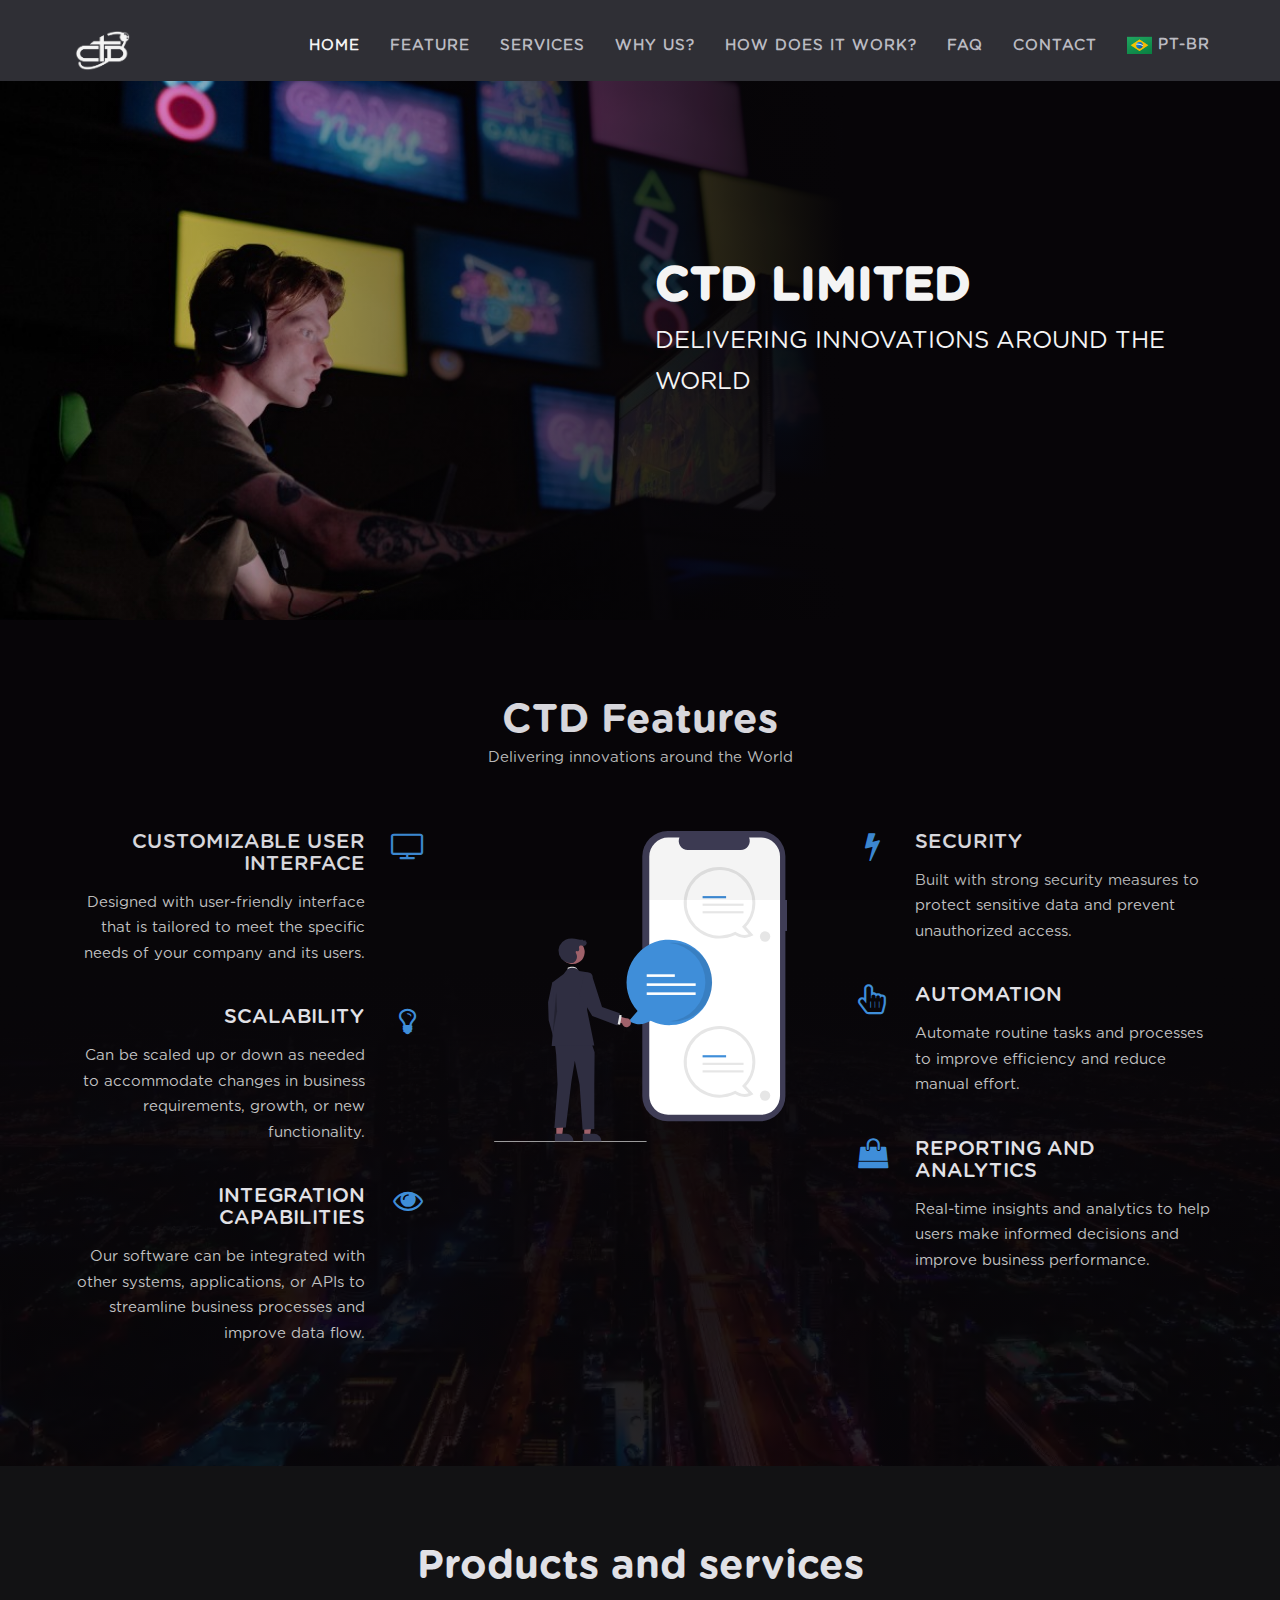
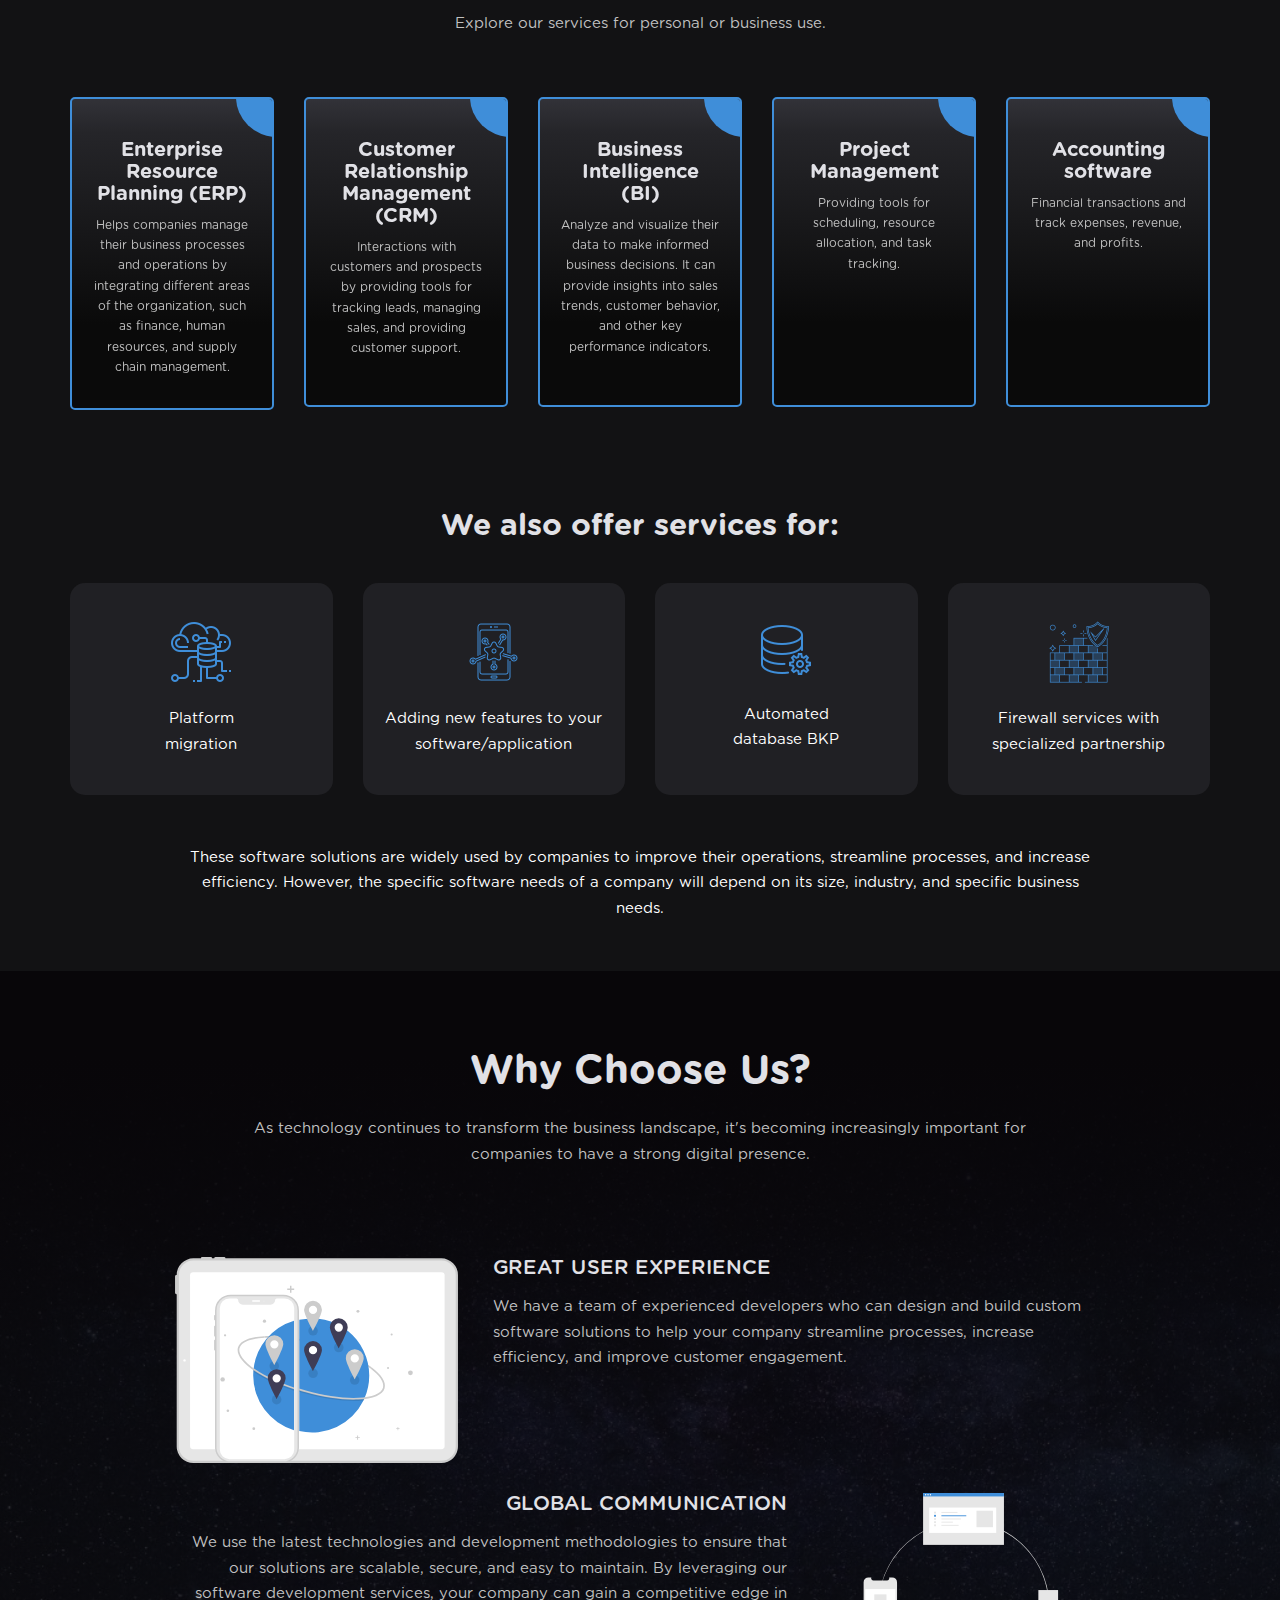
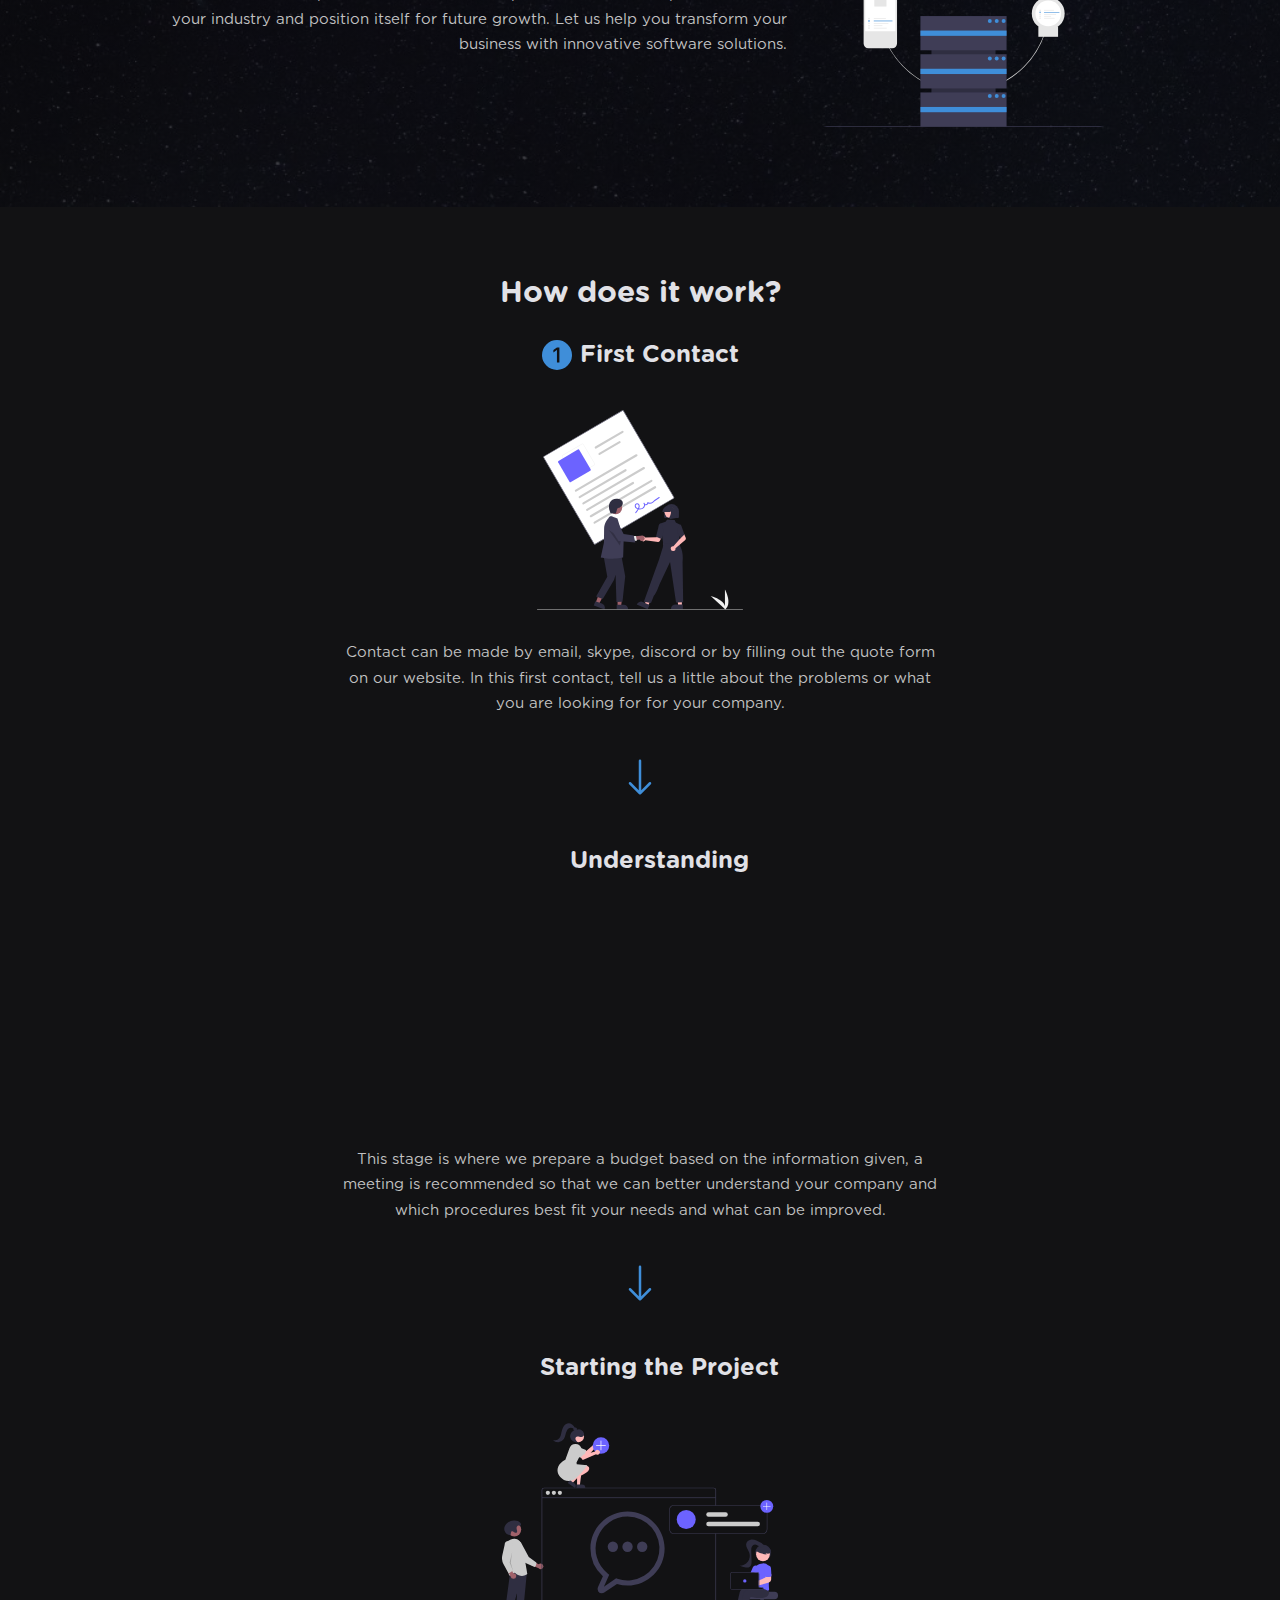
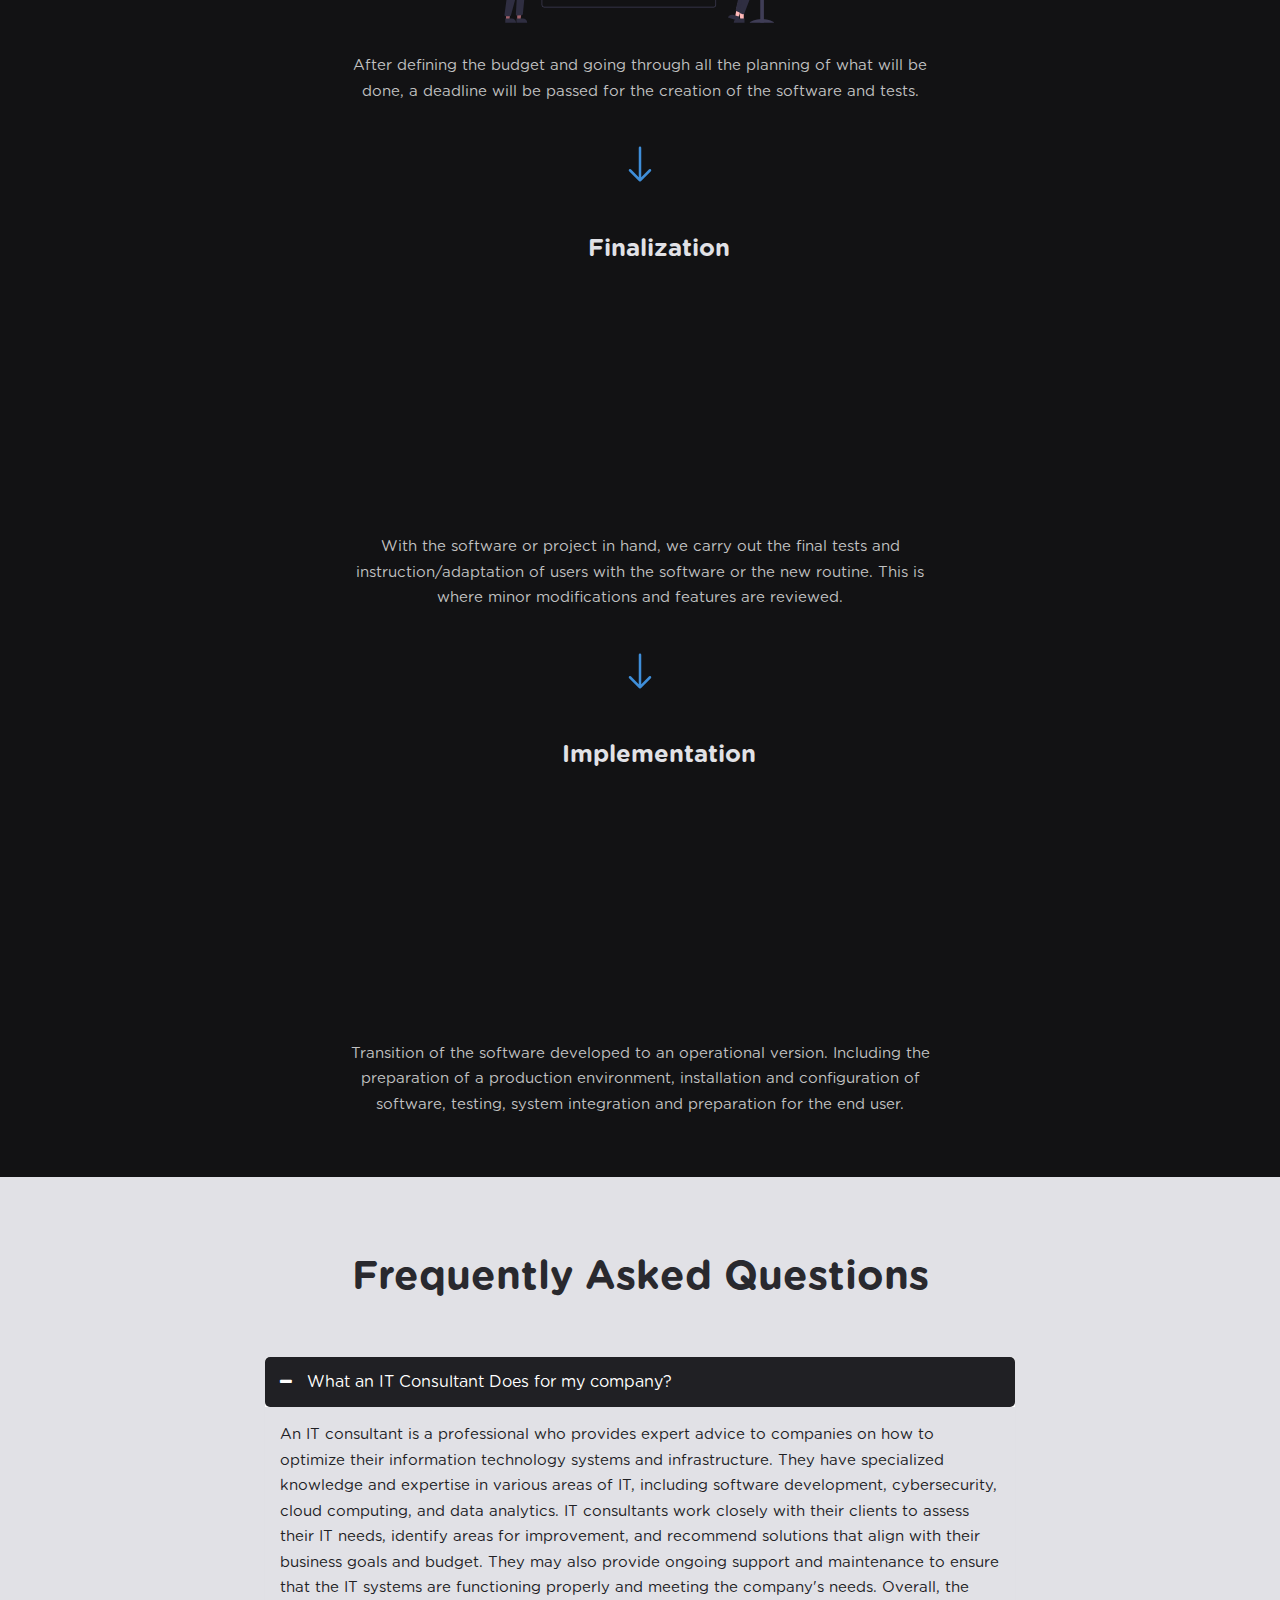
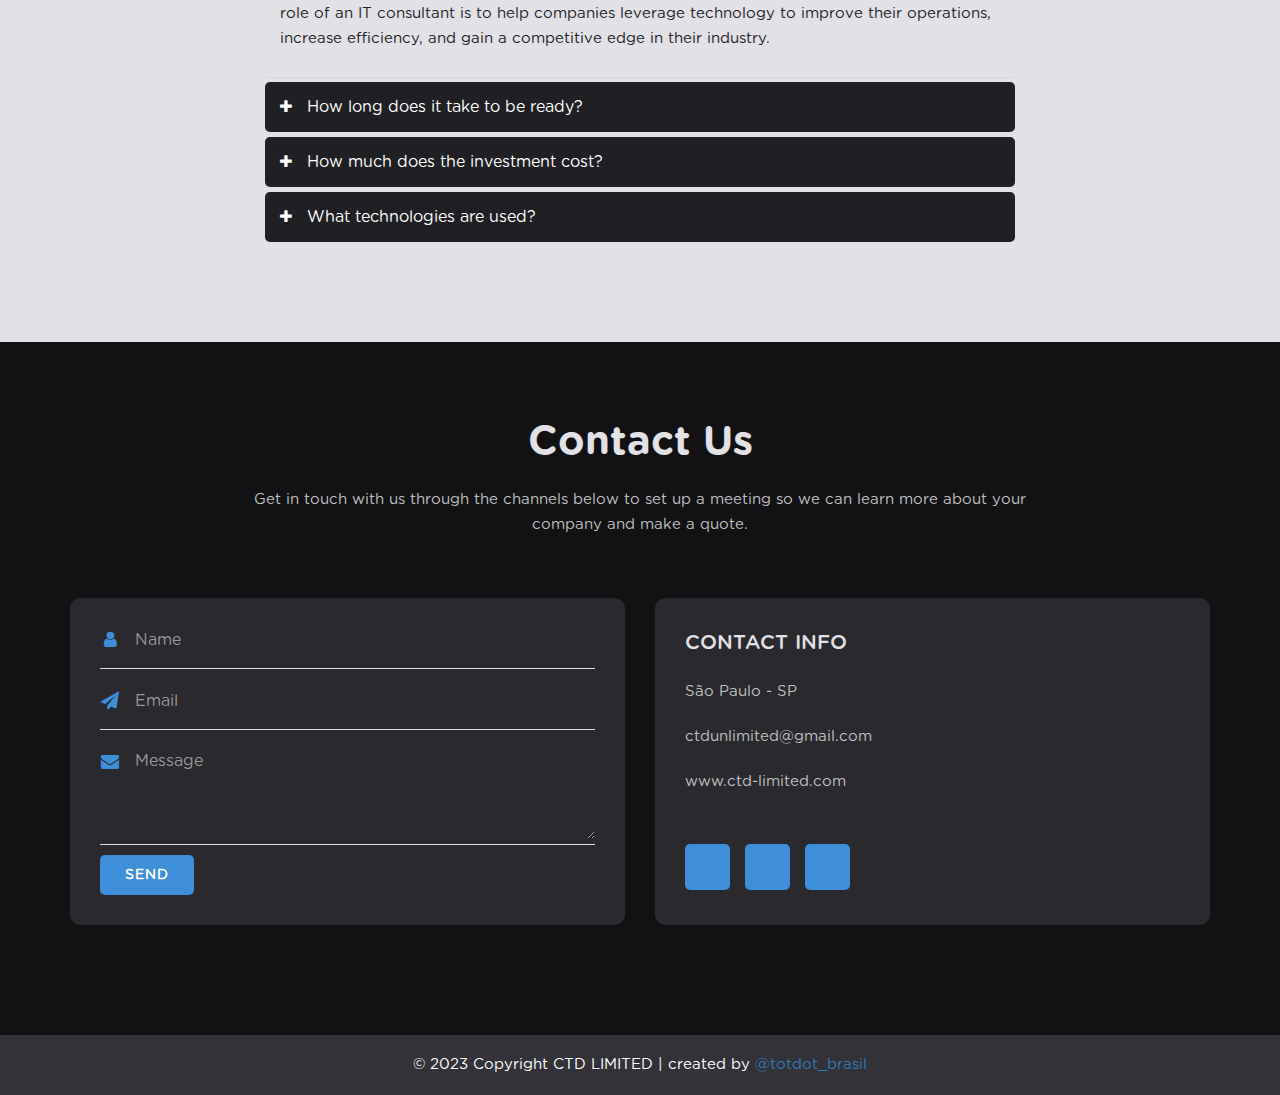
==== commit 9a0f7aad: "final" ====
--- a/index.html
+++ b/index.html
@@ -544,7 +544,7 @@
                                     aria-labelledby="bnt1" role="region"
                                     >
                                     <div class="panel-body">
-                                        <p
+                                        <p class="panel-body-text"
                                             aria-label="Description of the role of an IT consultant in optimizing a company's IT systems and infrastructure.">
                                             An IT consultant is a professional who provides expert advice to companies
                                             on how to optimize their
@@ -580,7 +580,7 @@
                                     aria-expanded="false"
                                     aria-labelledby="bnt2" role="region" style="height: 0px;">
                                     <div class="panel-body">
-                                        <p
+                                        <p class="panel-body-text"
                                             aria-label="Description of how the delivery time of a software solution can vary based on project type, scope, and resource availability.">
                                             Our Software solutions can take from days to months to deliver, it's going
                                             to depend heavily on the type
@@ -604,7 +604,7 @@
                                     aria-labelledby="bnt3" role="region"
                                     >
                                     <div class="panel-body">
-                                        <p>
+                                        <p class="panel-body-text">
                                             Since each software project is unique, we price each project based on its
                                             complexity, scope, and delivery
                                             date requirements. Please contact us for a personalized assessment of your
@@ -626,13 +626,15 @@
                                    aria-expanded="false"
                                     aria-labelledby="bnt4" role="region">
                                     <div class="panel-body">
-                                        We have experience with several front-end and back-end technologies, including
-                                        but not limited to .NET,
-                                        Xamarin, TypeScript, Python, SQLServer, MySQL, Oracle, Angular and React. Our
-                                        team of experts is always
-                                        learning and expanding their knowledge to stay up-to-date with the latest
-                                        technologies and trends in the
-                                        industry.
+                                        <p class="panel-body-text">
+                                            We have experience with several front-end and back-end technologies, including
+                                            but not limited to .NET,
+                                            Xamarin, TypeScript, Python, SQLServer, MySQL, Oracle, Angular and React. Our
+                                            team of experts is always
+                                            learning and expanding their knowledge to stay up-to-date with the latest
+                                            technologies and trends in the
+                                            industry.
+                                        </p>
                                     </div>
                                 </div>
                             </div>
--- a/assets/css/style.css
+++ b/assets/css/style.css
@@ -1141,6 +1141,10 @@
 
 .panel {
     border: none;
+}
+
+.panel-body-text {
+    color: var(--gray-800);
 }
 
 /* ----------------------------------------------------------------------------------------
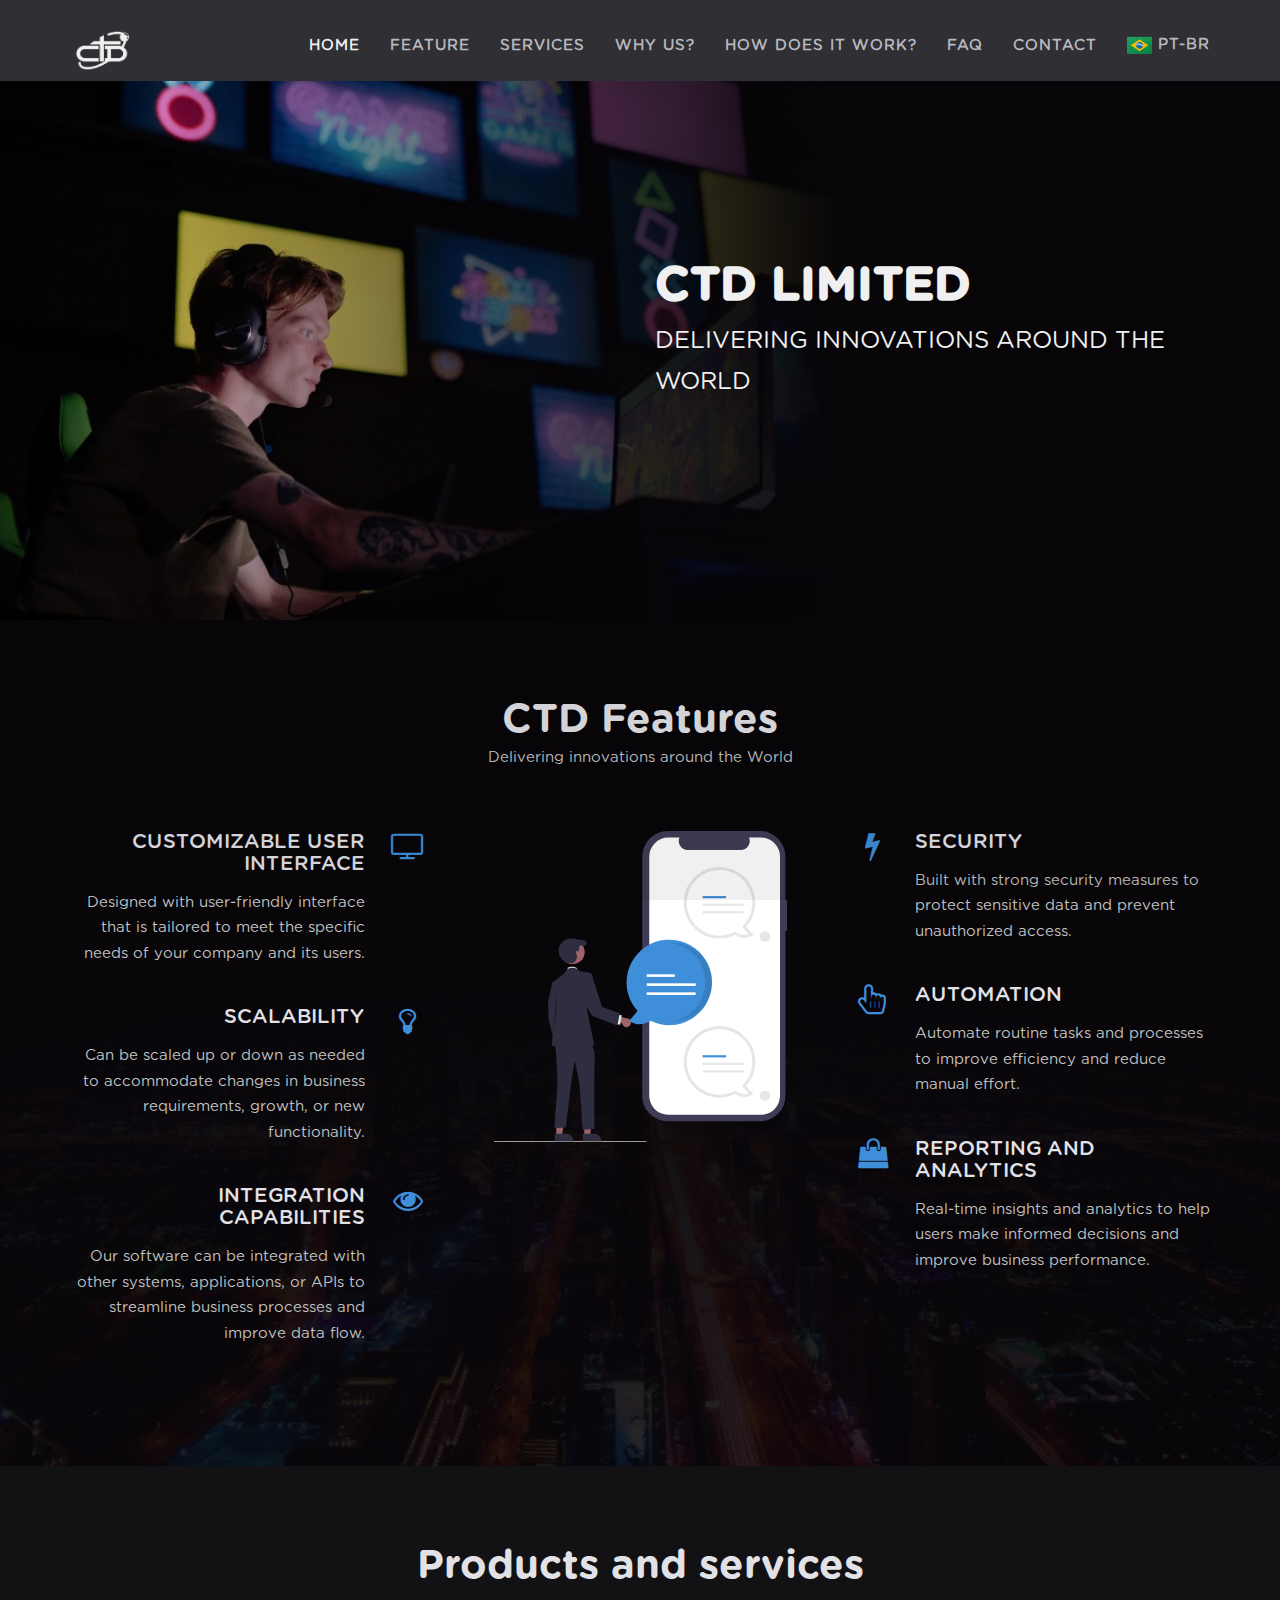
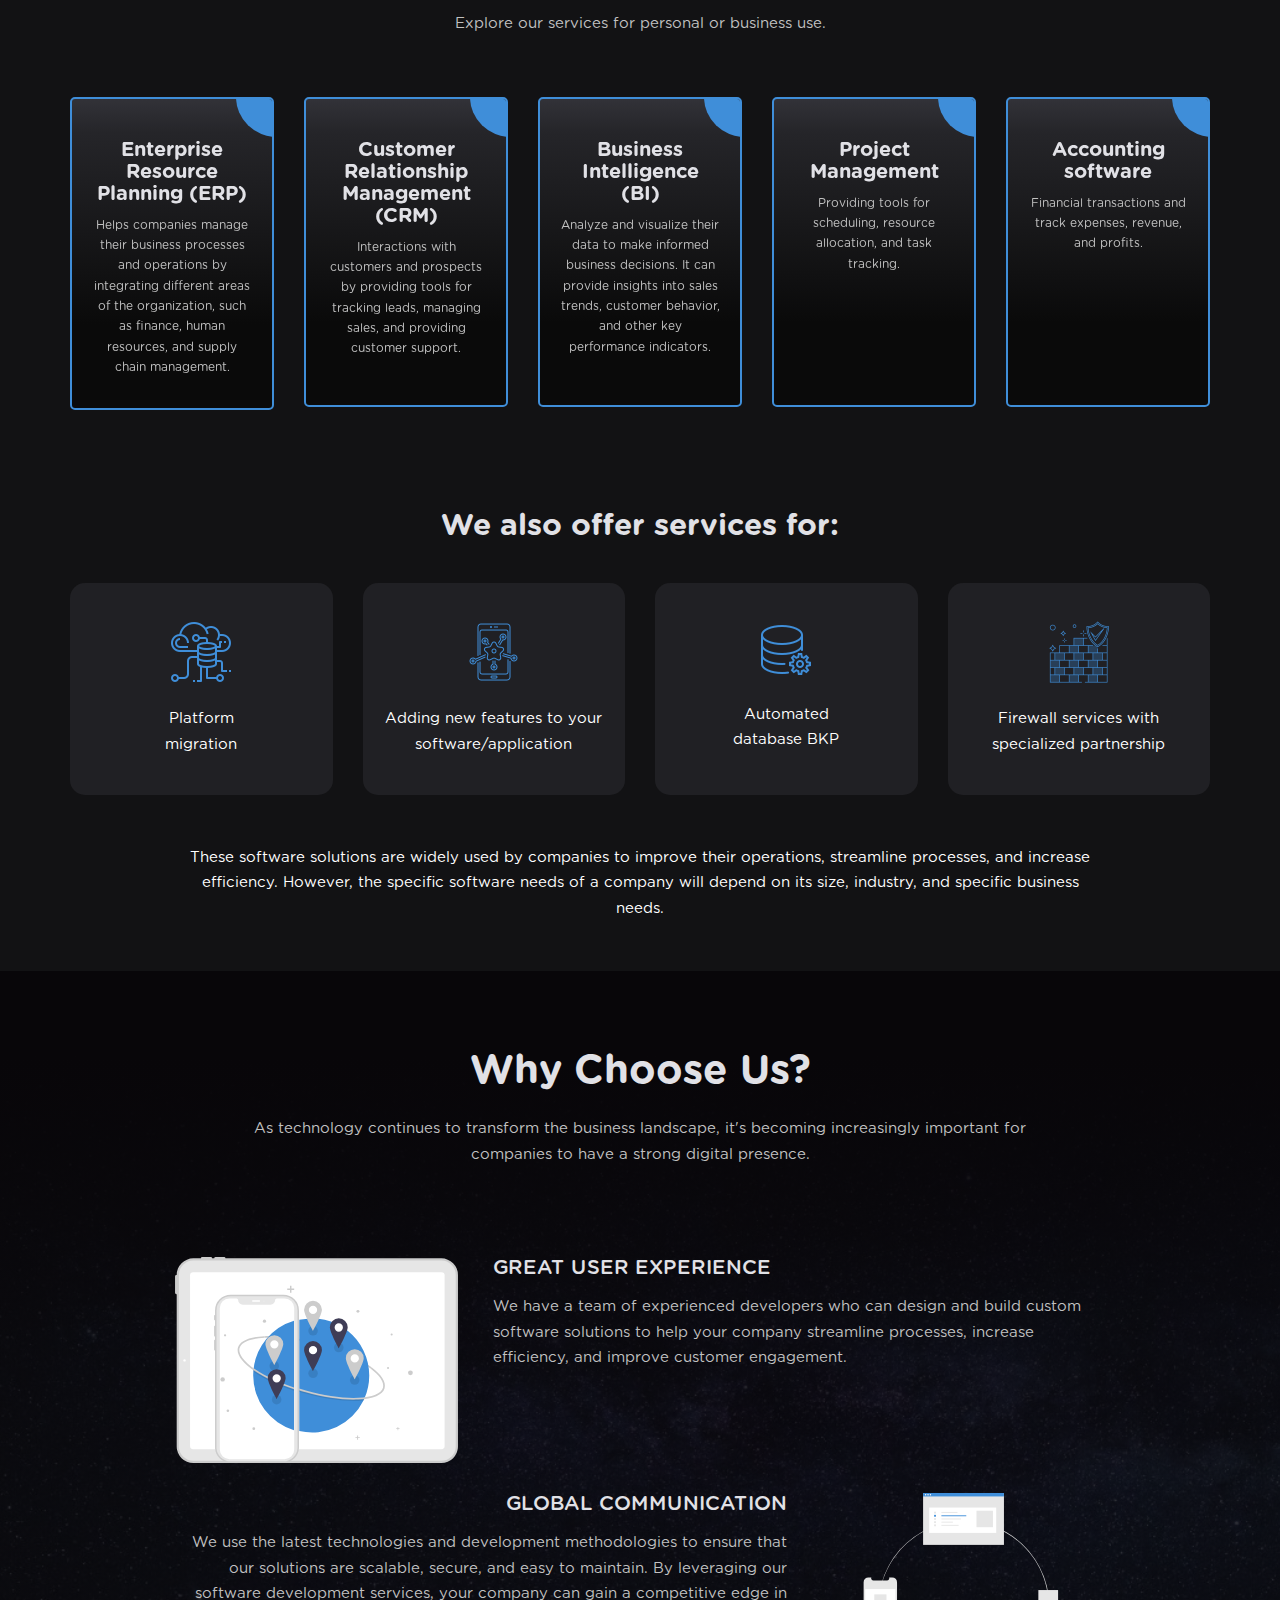
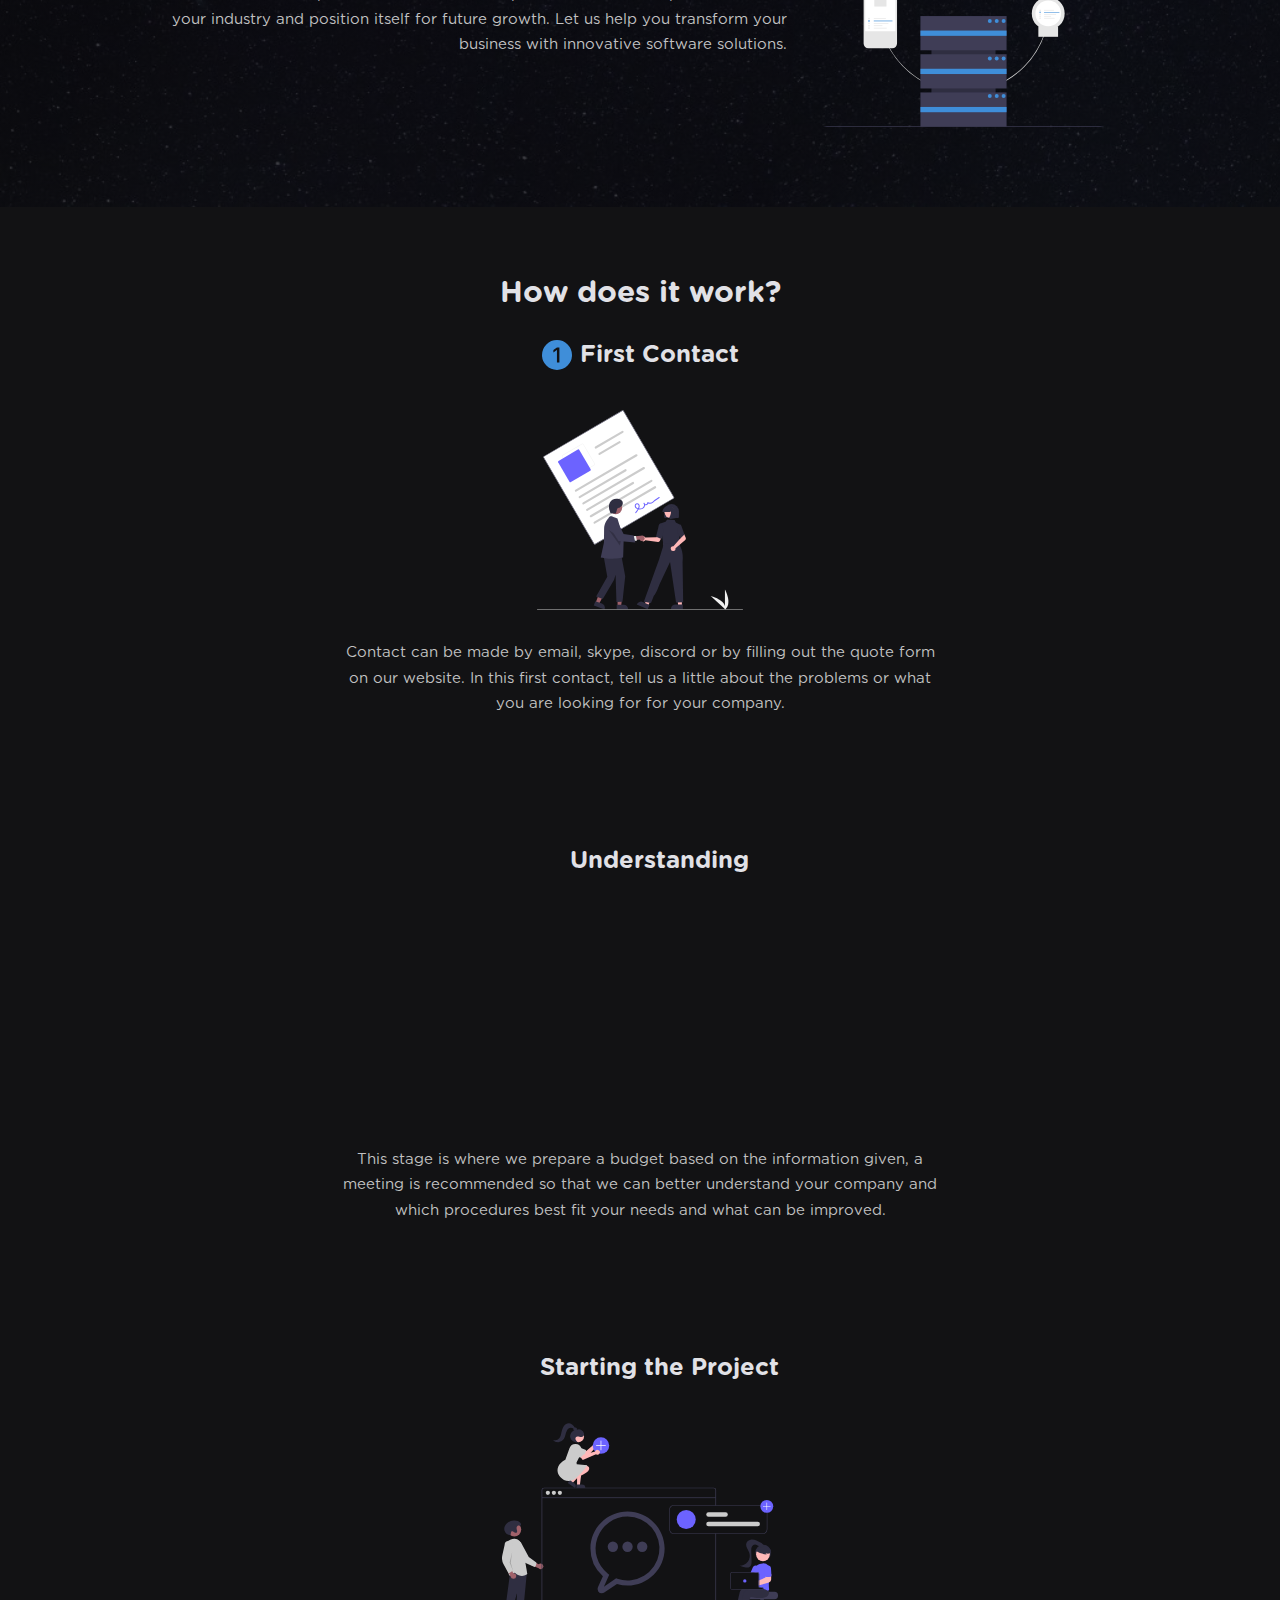
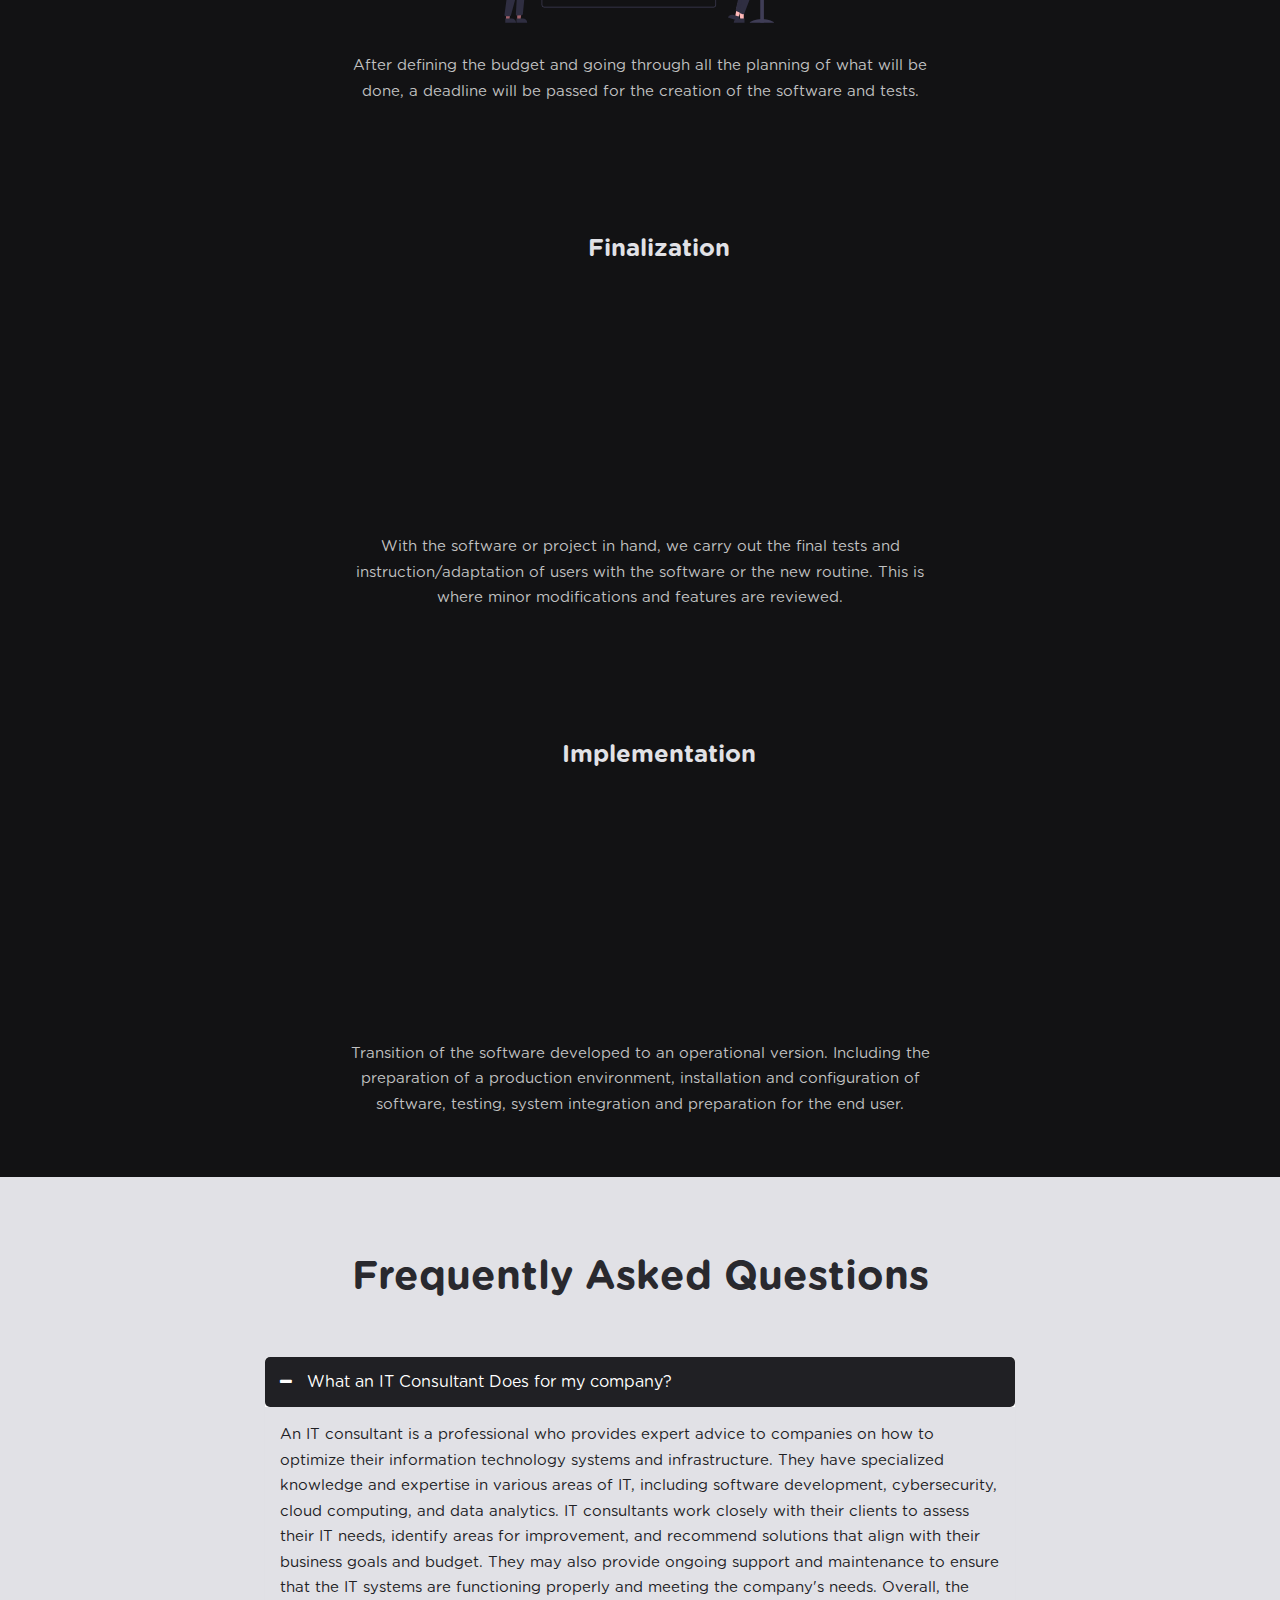
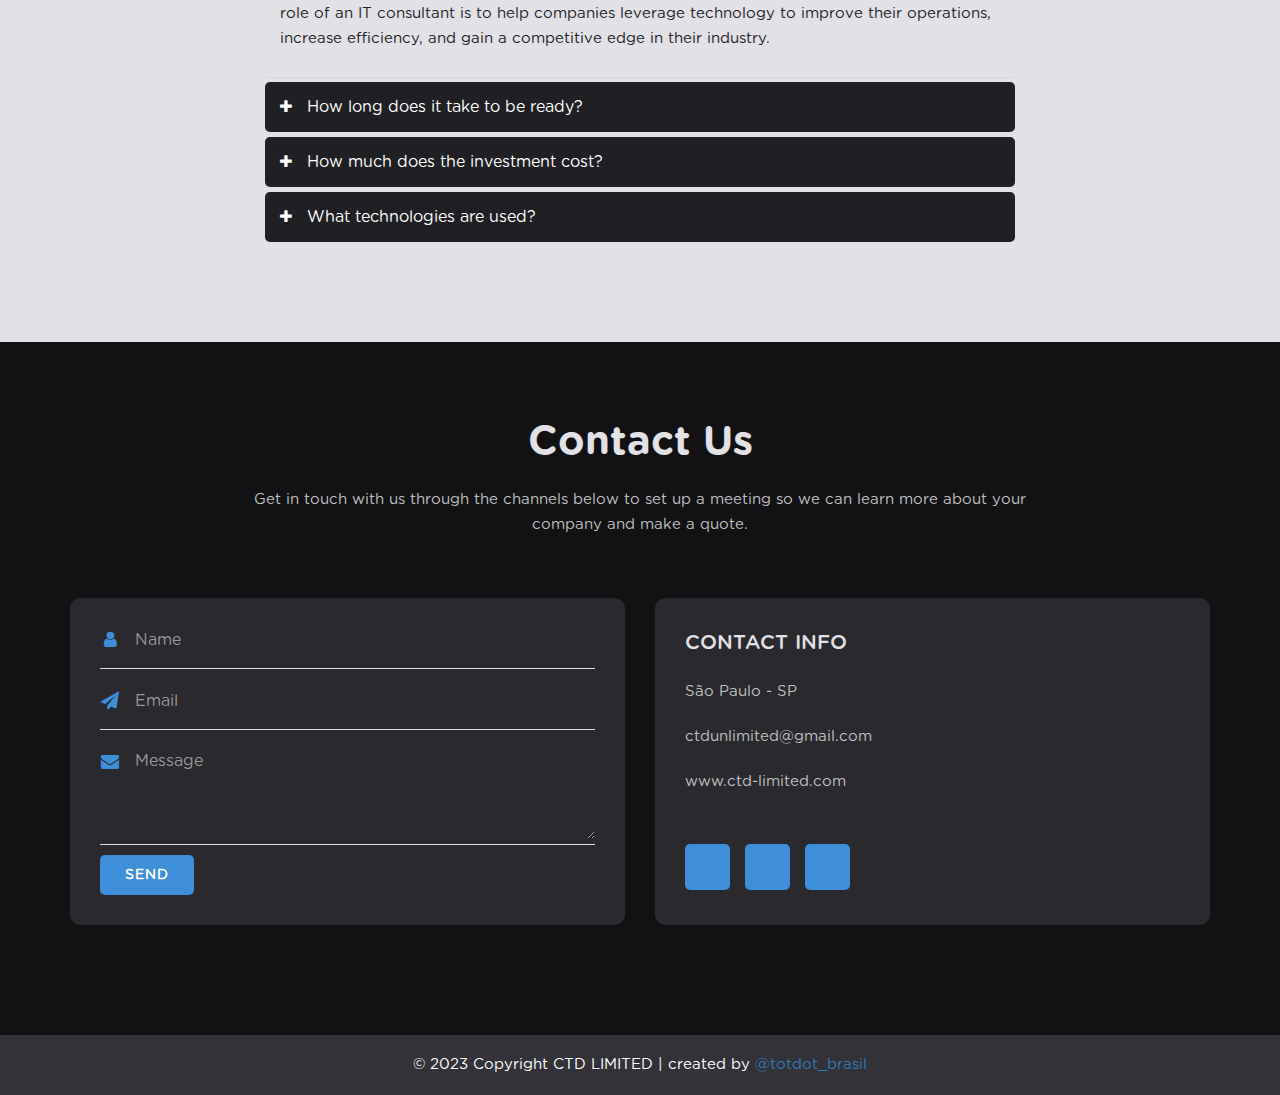
==== commit 9f331ee4: "corrigindo libras" ====
--- a/index.html
+++ b/index.html
@@ -765,8 +765,8 @@
             <div class="vw-plugin-top-wrapper"></div>
         </div>
     </div>
-    <script defer src="https://vlibras.gov.br/app/vlibras-plugin.js"></script>
-    <script defer>
+    <script src="https://vlibras.gov.br/app/vlibras-plugin.js"></script>
+    <script >
         new window.VLibras.Widget('https://vlibras.gov.br/app');
     </script>
 
